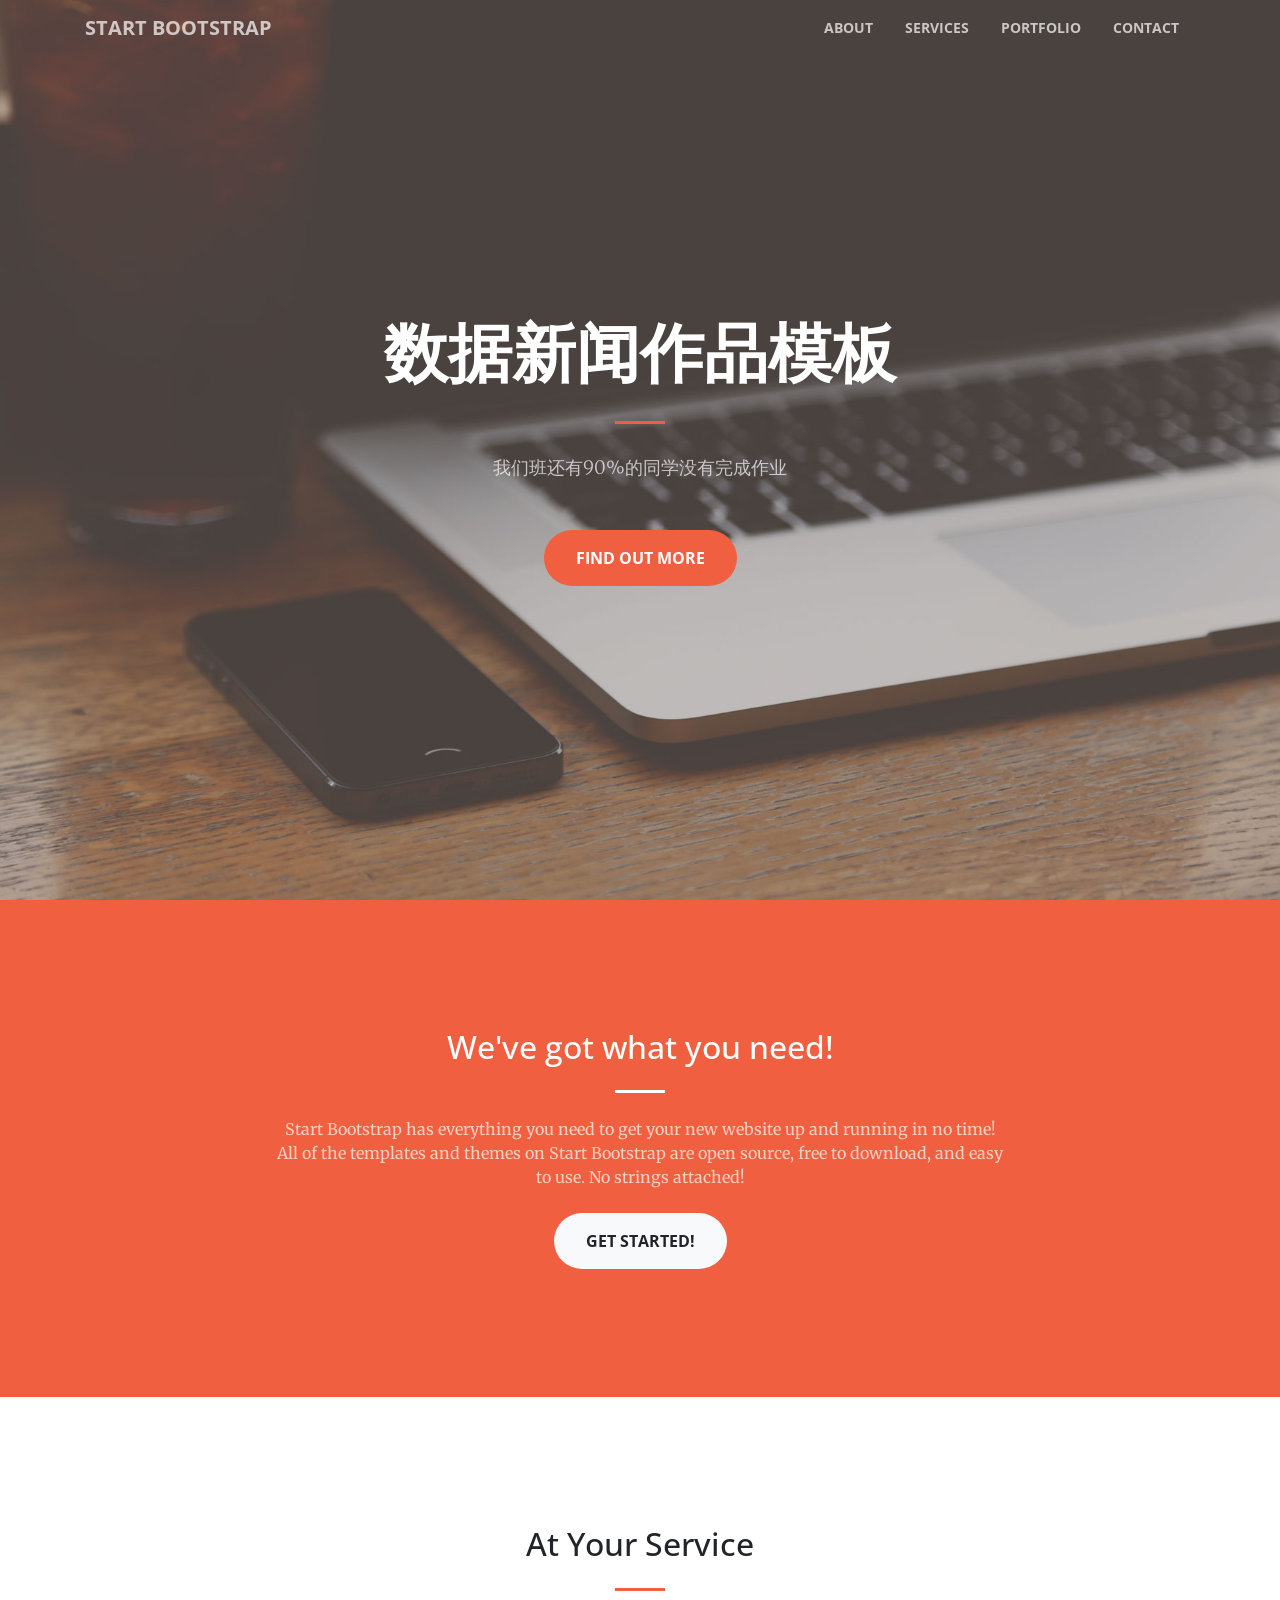
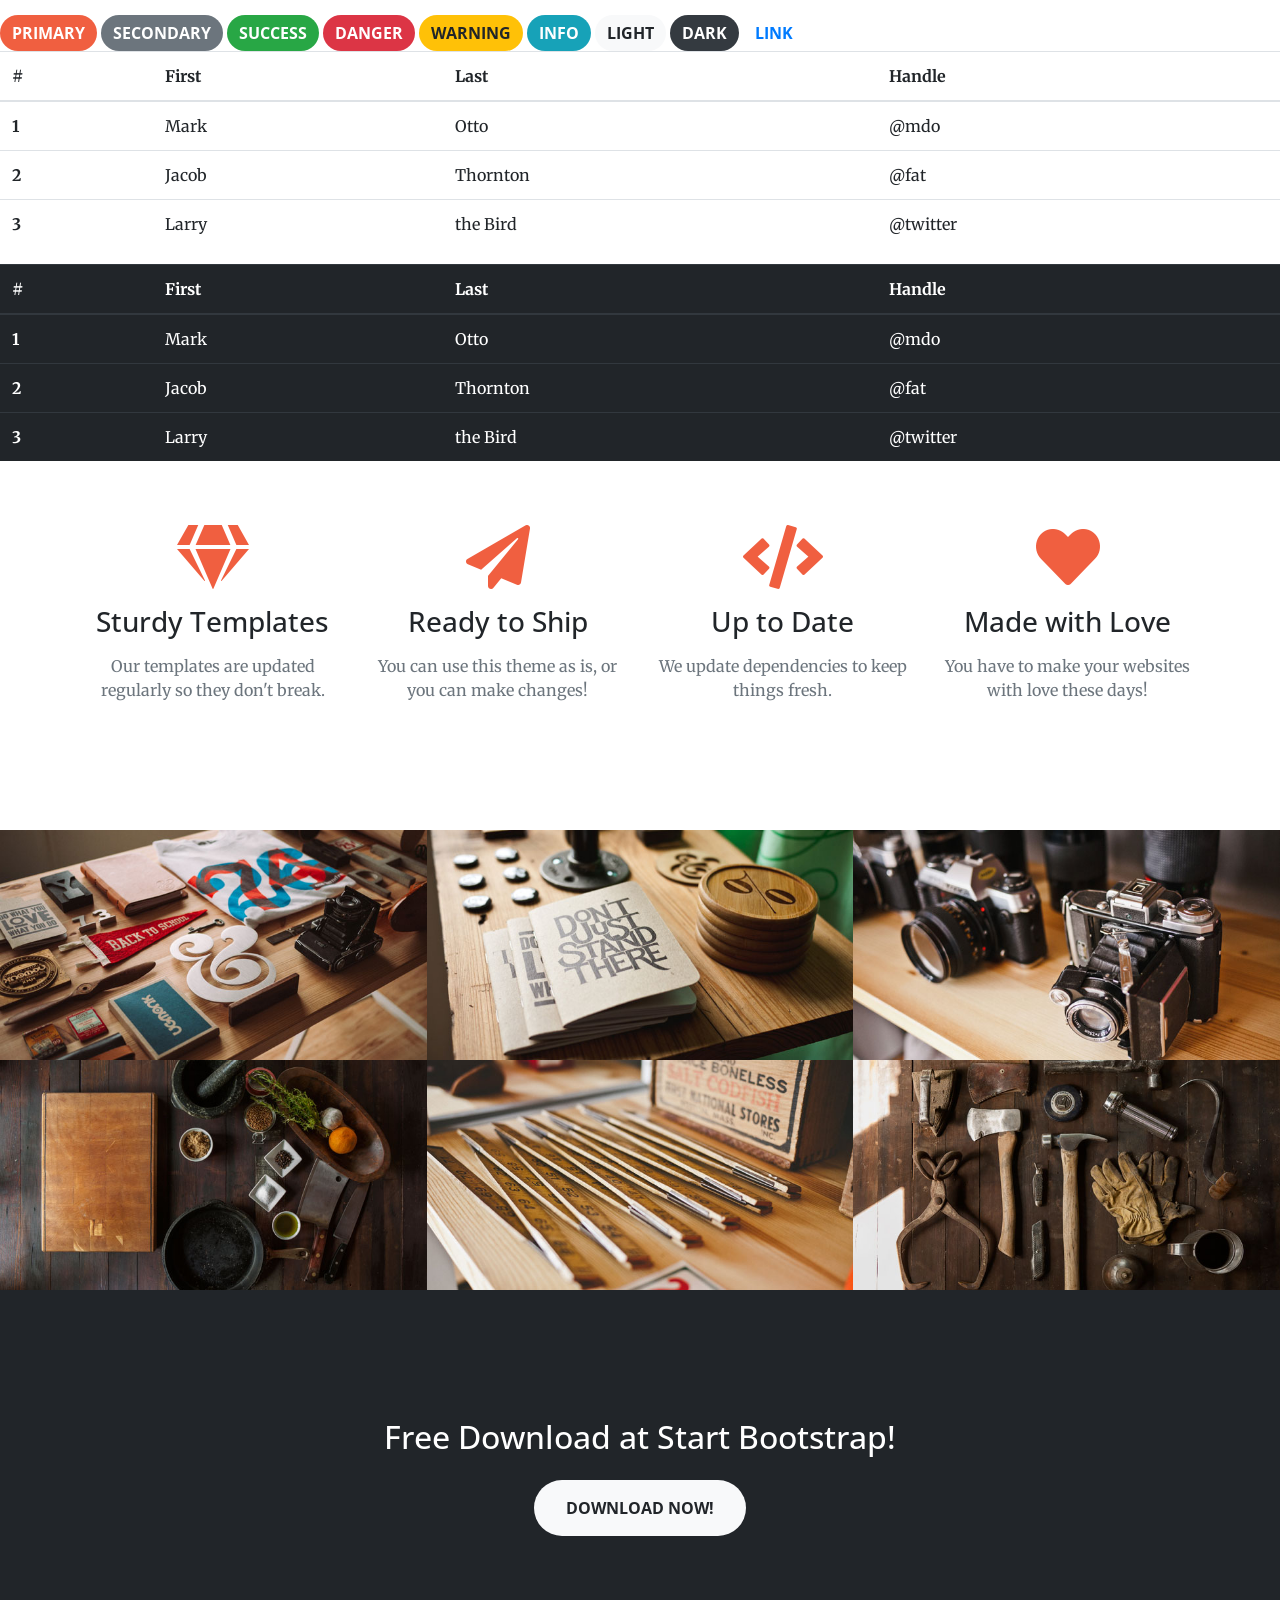
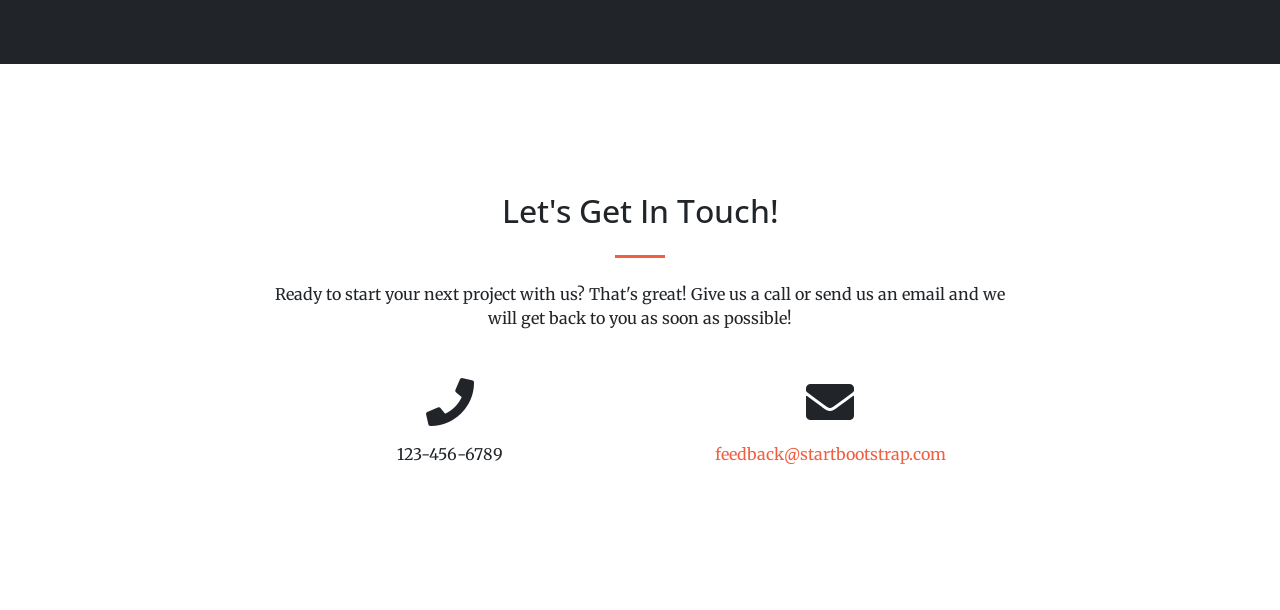
==== index.html @ 5c098da1 "Initial commit" ====
<!DOCTYPE html>
<html lang="cn">

<head>

    <meta charset="utf-8">
    <meta name="viewport" content="width=device-width, initial-scale=1, shrink-to-fit=no">
    <meta name="description" content="">
    <meta name="author" content="">

    <title>Creative - Start Bootstrap Theme</title>

    <!-- Bootstrap core CSS -->
    <link href="vendor/bootstrap/css/bootstrap.min.css" rel="stylesheet">

    <!-- Custom fonts for this template -->
    <link href="vendor/fontawesome-free/css/all.min.css" rel="stylesheet" type="text/css">
    <link href='https://fonts.googleapis.com/css?family=Open+Sans:300italic,400italic,600italic,700italic,800italic,400,300,600,700,800' rel='stylesheet' type='text/css'>
    <link href='https://fonts.googleapis.com/css?family=Merriweather:400,300,300italic,400italic,700,700italic,900,900italic' rel='stylesheet' type='text/css'>

    <!-- Plugin CSS -->
    <link href="vendor/magnific-popup/magnific-popup.css" rel="stylesheet">

    <!-- Custom styles for this template -->
    <link href="css/creative.min.css" rel="stylesheet">

</head>

<body id="page-top">

    <!-- Navigation -->
    <nav class="navbar navbar-expand-lg navbar-light fixed-top" id="mainNav">
        <div class="container">
            <a class="navbar-brand js-scroll-trigger" href="#page-top">Start Bootstrap</a>
            <button class="navbar-toggler navbar-toggler-right" type="button" data-toggle="collapse" data-target="#navbarResponsive" aria-controls="navbarResponsive" aria-expanded="false" aria-label="Toggle navigation">
          <span class="navbar-toggler-icon"></span>
        </button>
            <div class="collapse navbar-collapse" id="navbarResponsive">
                <ul class="navbar-nav ml-auto">
                    <li class="nav-item">
                        <a class="nav-link js-scroll-trigger" href="#about">About</a>
                    </li>
                    <li class="nav-item">
                        <a class="nav-link js-scroll-trigger" href="#services">Services</a>
                    </li>
                    <li class="nav-item">
                        <a class="nav-link js-scroll-trigger" href="#portfolio">Portfolio</a>
                    </li>
                    <li class="nav-item">
                        <a class="nav-link js-scroll-trigger" href="#contact">Contact</a>
                    </li>
                </ul>
            </div>
        </div>
    </nav>

    <header class="masthead text-center text-white d-flex">
        <div class="container my-auto">
            <div class="row">
                <div class="col-lg-10 mx-auto">
                    <h1 class="text-uppercase">
                        <strong>数据新闻作品模板</strong>
                    </h1>
                    <hr>
                </div>
                <div class="col-lg-8 mx-auto">
                    <p class="text-faded mb-5">我们班还有90%的同学没有完成作业</p>
                    <a class="btn btn-primary btn-xl js-scroll-trigger" href="#about">Find Out More</a>
                </div>
            </div>
        </div>
    </header>

    <section class="bg-primary" id="about">
        <div class="container">
            <div class="row">
                <div class="col-lg-8 mx-auto text-center">
                    <h2 class="section-heading text-white">We've got what you need!</h2>
                    <hr class="light my-4">
                    <p class="text-faded mb-4">Start Bootstrap has everything you need to get your new website up and running in no time! All of the templates and themes on Start Bootstrap are open source, free to download, and easy to use. No strings attached!</p>
                    <a class="btn btn-light btn-xl js-scroll-trigger" href="#services">Get Started!</a>
                </div>
            </div>
        </div>
    </section>

    <section id="services">
        <div class="container">
            <div class="row">
                <div class="col-lg-12 text-center">
                    <h2 class="section-heading">At Your Service</h2>
                    <hr class="my-4">
                </div>
            </div>
        </div>

        <button type="button" class="btn btn-primary">Primary</button>
        <button type="button" class="btn btn-secondary">Secondary</button>
        <button type="button" class="btn btn-success">Success</button>
        <button type="button" class="btn btn-danger">Danger</button>
        <button type="button" class="btn btn-warning">Warning</button>
        <button type="button" class="btn btn-info">Info</button>
        <button type="button" class="btn btn-light">Light</button>
        <button type="button" class="btn btn-dark">Dark</button>

        <button type="button" class="btn btn-link">Link</button>

        <table class="table">
            <thead>
                <tr>
                    <th scope="col">#</th>
                    <th scope="col">First</th>
                    <th scope="col">Last</th>
                    <th scope="col">Handle</th>
                </tr>
            </thead>
            <tbody>
                <tr>
                    <th scope="row">1</th>
                    <td>Mark</td>
                    <td>Otto</td>
                    <td>@mdo</td>
                </tr>
                <tr>
                    <th scope="row">2</th>
                    <td>Jacob</td>
                    <td>Thornton</td>
                    <td>@fat</td>
                </tr>
                <tr>
                    <th scope="row">3</th>
                    <td>Larry</td>
                    <td>the Bird</td>
                    <td>@twitter</td>
                </tr>
            </tbody>
        </table>
        <table class="table table-dark">
            <thead>
                <tr>
                    <th scope="col">#</th>
                    <th scope="col">First</th>
                    <th scope="col">Last</th>
                    <th scope="col">Handle</th>
                </tr>
            </thead>
            <tbody>
                <tr>
                    <th scope="row">1</th>
                    <td>Mark</td>
                    <td>Otto</td>
                    <td>@mdo</td>
                </tr>
                <tr>
                    <th scope="row">2</th>
                    <td>Jacob</td>
                    <td>Thornton</td>
                    <td>@fat</td>
                </tr>
                <tr>
                    <th scope="row">3</th>
                    <td>Larry</td>
                    <td>the Bird</td>
                    <td>@twitter</td>
                </tr>
            </tbody>
        </table>

        <div class="container">
            <div class="row">
                <div class="col-lg-3 col-md-6 text-center">
                    <div class="service-box mt-5 mx-auto">
                        <i class="fas fa-4x fa-gem text-primary mb-3 sr-icon-1"></i>
                        <h3 class="mb-3">Sturdy Templates</h3>
                        <p class="text-muted mb-0">Our templates are updated regularly so they don't break.</p>
                    </div>
                </div>
                <div class="col-lg-3 col-md-6 text-center">
                    <div class="service-box mt-5 mx-auto">
                        <i class="fas fa-4x fa-paper-plane text-primary mb-3 sr-icon-2"></i>
                        <h3 class="mb-3">Ready to Ship</h3>
                        <p class="text-muted mb-0">You can use this theme as is, or you can make changes!</p>
                    </div>
                </div>
                <div class="col-lg-3 col-md-6 text-center">
                    <div class="service-box mt-5 mx-auto">
                        <i class="fas fa-4x fa-code text-primary mb-3 sr-icon-3"></i>
                        <h3 class="mb-3">Up to Date</h3>
                        <p class="text-muted mb-0">We update dependencies to keep things fresh.</p>
                    </div>
                </div>
                <div class="col-lg-3 col-md-6 text-center">
                    <div class="service-box mt-5 mx-auto">
                        <i class="fas fa-4x fa-heart text-primary mb-3 sr-icon-4"></i>
                        <h3 class="mb-3">Made with Love</h3>
                        <p class="text-muted mb-0">You have to make your websites with love these days!</p>
                    </div>
                </div>
            </div>
        </div>
    </section>

    <section class="p-0" id="portfolio">
        <div class="container-fluid p-0">
            <div class="row no-gutters popup-gallery">
                <div class="col-lg-4 col-sm-6">
                    <a class="portfolio-box" href="img/portfolio/fullsize/1.jpg">
                        <img class="img-fluid" src="img/portfolio/thumbnails/1.jpg" alt="">
                        <div class="portfolio-box-caption">
                            <div class="portfolio-box-caption-content">
                                <div class="project-category text-faded">
                                    Category
                                </div>
                                <div class="project-name">
                                    Project Name
                                </div>
                            </div>
                        </div>
                    </a>
                </div>
                <div class="col-lg-4 col-sm-6">
                    <a class="portfolio-box" href="img/portfolio/fullsize/2.jpg">
                        <img class="img-fluid" src="img/portfolio/thumbnails/2.jpg" alt="">
                        <div class="portfolio-box-caption">
                            <div class="portfolio-box-caption-content">
                                <div class="project-category text-faded">
                                    Category
                                </div>
                                <div class="project-name">
                                    Project Name
                                </div>
                            </div>
                        </div>
                    </a>
                </div>
                <div class="col-lg-4 col-sm-6">
                    <a class="portfolio-box" href="img/portfolio/fullsize/3.jpg">
                        <img class="img-fluid" src="img/portfolio/thumbnails/3.jpg" alt="">
                        <div class="portfolio-box-caption">
                            <div class="portfolio-box-caption-content">
                                <div class="project-category text-faded">
                                    Category
                                </div>
                                <div class="project-name">
                                    Project Name
                                </div>
                            </div>
                        </div>
                    </a>
                </div>
                <div class="col-lg-4 col-sm-6">
                    <a class="portfolio-box" href="img/portfolio/fullsize/4.jpg">
                        <img class="img-fluid" src="img/portfolio/thumbnails/4.jpg" alt="">
                        <div class="portfolio-box-caption">
                            <div class="portfolio-box-caption-content">
                                <div class="project-category text-faded">
                                    Category
                                </div>
                                <div class="project-name">
                                    Project Name
                                </div>
                            </div>
                        </div>
                    </a>
                </div>
                <div class="col-lg-4 col-sm-6">
                    <a class="portfolio-box" href="img/portfolio/fullsize/5.jpg">
                        <img class="img-fluid" src="img/portfolio/thumbnails/5.jpg" alt="">
                        <div class="portfolio-box-caption">
                            <div class="portfolio-box-caption-content">
                                <div class="project-category text-faded">
                                    Category
                                </div>
                                <div class="project-name">
                                    Project Name
                                </div>
                            </div>
                        </div>
                    </a>
                </div>
                <div class="col-lg-4 col-sm-6">
                    <a class="portfolio-box" href="img/portfolio/fullsize/6.jpg">
                        <img class="img-fluid" src="img/portfolio/thumbnails/6.jpg" alt="">
                        <div class="portfolio-box-caption">
                            <div class="portfolio-box-caption-content">
                                <div class="project-category text-faded">
                                    Category
                                </div>
                                <div class="project-name">
                                    Project Name
                                </div>
                            </div>
                        </div>
                    </a>
                </div>
            </div>
        </div>
    </section>

    <section class="bg-dark text-white">
        <div class="container text-center">
            <h2 class="mb-4">Free Download at Start Bootstrap!</h2>
            <a class="btn btn-light btn-xl sr-button" href="http://startbootstrap.com/template-overviews/creative/">Download Now!</a>
        </div>
    </section>

    <section id="contact">
        <div class="container">
            <div class="row">
                <div class="col-lg-8 mx-auto text-center">
                    <h2 class="section-heading">Let's Get In Touch!</h2>
                    <hr class="my-4">
                    <p class="mb-5">Ready to start your next project with us? That's great! Give us a call or send us an email and we will get back to you as soon as possible!</p>
                </div>
            </div>
            <div class="row">
                <div class="col-lg-4 ml-auto text-center">
                    <i class="fas fa-phone fa-3x mb-3 sr-contact-1"></i>
                    <p>123-456-6789</p>
                </div>
                <div class="col-lg-4 mr-auto text-center">
                    <i class="fas fa-envelope fa-3x mb-3 sr-contact-2"></i>
                    <p>
                        <a href="mailto:your-email@your-domain.com">feedback@startbootstrap.com</a>
                    </p>
                </div>
            </div>
        </div>
    </section>

    <!-- Bootstrap core JavaScript -->
    <script src="vendor/jquery/jquery.min.js"></script>
    <script src="vendor/bootstrap/js/bootstrap.bundle.min.js"></script>

    <!-- Plugin JavaScript -->
    <script src="vendor/jquery-easing/jquery.easing.min.js"></script>
    <script src="vendor/scrollreveal/scrollreveal.min.js"></script>
    <script src="vendor/magnific-popup/jquery.magnific-popup.min.js"></script>

    <!-- Custom scripts for this template -->
    <script src="js/creative.min.js"></script>

</body>

</html>
---- vendor/fontawesome-free/css/all.min.css ----
/*!
 * Font Awesome Free 5.3.1 by @fontawesome - https://fontawesome.com
 * License - https://fontawesome.com/license/free (Icons: CC BY 4.0, Fonts: SIL OFL 1.1, Code: MIT License)
 */
.fa,.fab,.fal,.far,.fas{-moz-osx-font-smoothing:grayscale;-webkit-font-smoothing:antialiased;display:inline-block;font-style:normal;font-variant:normal;text-rendering:auto;line-height:1}.fa-lg{font-size:1.33333em;line-height:.75em;vertical-align:-.0667em}.fa-xs{font-size:.75em}.fa-sm{font-size:.875em}.fa-1x{font-size:1em}.fa-2x{font-size:2em}.fa-3x{font-size:3em}.fa-4x{font-size:4em}.fa-5x{font-size:5em}.fa-6x{font-size:6em}.fa-7x{font-size:7em}.fa-8x{font-size:8em}.fa-9x{font-size:9em}.fa-10x{font-size:10em}.fa-fw{text-align:center;width:1.25em}.fa-ul{list-style-type:none;margin-left:2.5em;padding-left:0}.fa-ul>li{position:relative}.fa-li{left:-2em;position:absolute;text-align:center;width:2em;line-height:inherit}.fa-border{border:.08em solid #eee;border-radius:.1em;padding:.2em .25em .15em}.fa-pull-left{float:left}.fa-pull-right{float:right}.fa.fa-pull-left,.fab.fa-pull-left,.fal.fa-pull-left,.far.fa-pull-left,.fas.fa-pull-left{margin-right:.3em}.fa.fa-pull-right,.fab.fa-pull-right,.fal.fa-pull-right,.far.fa-pull-right,.fas.fa-pull-right{margin-left:.3em}.fa-spin{animation:fa-spin 2s infinite linear}.fa-pulse{animation:fa-spin 1s infinite steps(8)}@keyframes fa-spin{0%{transform:rotate(0deg)}to{transform:rotate(1turn)}}.fa-rotate-90{-ms-filter:"progid:DXImageTransform.Microsoft.BasicImage(rotation=1)";transform:rotate(90deg)}.fa-rotate-180{-ms-filter:"progid:DXImageTransform.Microsoft.BasicImage(rotation=2)";transform:rotate(180deg)}.fa-rotate-270{-ms-filter:"progid:DXImageTransform.Microsoft.BasicImage(rotation=3)";transform:rotate(270deg)}.fa-flip-horizontal{-ms-filter:"progid:DXImageTransform.Microsoft.BasicImage(rotation=0, mirror=1)";transform:scaleX(-1)}.fa-flip-vertical{transform:scaleY(-1)}.fa-flip-horizontal.fa-flip-vertical,.fa-flip-vertical{-ms-filter:"progid:DXImageTransform.Microsoft.BasicImage(rotation=2, mirror=1)"}.fa-flip-horizontal.fa-flip-vertical{transform:scale(-1)}:root .fa-flip-horizontal,:root .fa-flip-vertical,:root .fa-rotate-90,:root .fa-rotate-180,:root .fa-rotate-270{-webkit-filter:none;filter:none}.fa-stack{display:inline-block;height:2em;line-height:2em;position:relative;vertical-align:middle;width:2em}.fa-stack-1x,.fa-stack-2x{left:0;position:absolute;text-align:center;width:100%}.fa-stack-1x{line-height:inherit}.fa-stack-2x{font-size:2em}.fa-inverse{color:#fff}.fa-500px:before{content:"\f26e"}.fa-accessible-icon:before{content:"\f368"}.fa-accusoft:before{content:"\f369"}.fa-ad:before{content:"\f641"}.fa-address-book:before{content:"\f2b9"}.fa-address-card:before{content:"\f2bb"}.fa-adjust:before{content:"\f042"}.fa-adn:before{content:"\f170"}.fa-adversal:before{content:"\f36a"}.fa-affiliatetheme:before{content:"\f36b"}.fa-air-freshener:before{content:"\f5d0"}.fa-algolia:before{content:"\f36c"}.fa-align-center:before{content:"\f037"}.fa-align-justify:before{content:"\f039"}.fa-align-left:before{content:"\f036"}.fa-align-right:before{content:"\f038"}.fa-alipay:before{content:"\f642"}.fa-allergies:before{content:"\f461"}.fa-amazon:before{content:"\f270"}.fa-amazon-pay:before{content:"\f42c"}.fa-ambulance:before{content:"\f0f9"}.fa-american-sign-language-interpreting:before{content:"\f2a3"}.fa-amilia:before{content:"\f36d"}.fa-anchor:before{content:"\f13d"}.fa-android:before{content:"\f17b"}.fa-angellist:before{content:"\f209"}.fa-angle-double-down:before{content:"\f103"}.fa-angle-double-left:before{content:"\f100"}.fa-angle-double-right:before{content:"\f101"}.fa-angle-double-up:before{content:"\f102"}.fa-angle-down:before{content:"\f107"}.fa-angle-left:before{content:"\f104"}.fa-angle-right:before{content:"\f105"}.fa-angle-up:before{content:"\f106"}.fa-angry:before{content:"\f556"}.fa-angrycreative:before{content:"\f36e"}.fa-angular:before{content:"\f420"}.fa-ankh:before{content:"\f644"}.fa-app-store:before{content:"\f36f"}.fa-app-store-ios:before{content:"\f370"}.fa-apper:before{content:"\f371"}.fa-apple:before{content:"\f179"}.fa-apple-alt:before{content:"\f5d1"}.fa-apple-pay:before{content:"\f415"}.fa-archive:before{content:"\f187"}.fa-archway:before{content:"\f557"}.fa-arrow-alt-circle-down:before{content:"\f358"}.fa-arrow-alt-circle-left:before{content:"\f359"}.fa-arrow-alt-circle-right:before{content:"\f35a"}.fa-arrow-alt-circle-up:before{content:"\f35b"}.fa-arrow-circle-down:before{content:"\f0ab"}.fa-arrow-circle-left:before{content:"\f0a8"}.fa-arrow-circle-right:before{content:"\f0a9"}.fa-arrow-circle-up:before{content:"\f0aa"}.fa-arrow-down:before{content:"\f063"}.fa-arrow-left:before{content:"\f060"}.fa-arrow-right:before{content:"\f061"}.fa-arrow-up:before{content:"\f062"}.fa-arrows-alt:before{content:"\f0b2"}.fa-arrows-alt-h:before{content:"\f337"}.fa-arrows-alt-v:before{content:"\f338"}.fa-assistive-listening-systems:before{content:"\f2a2"}.fa-asterisk:before{content:"\f069"}.fa-asymmetrik:before{content:"\f372"}.fa-at:before{content:"\f1fa"}.fa-atlas:before{content:"\f558"}.fa-atom:before{content:"\f5d2"}.fa-audible:before{content:"\f373"}.fa-audio-description:before{content:"\f29e"}.fa-autoprefixer:before{content:"\f41c"}.fa-avianex:before{content:"\f374"}.fa-aviato:before{content:"\f421"}.fa-award:before{content:"\f559"}.fa-aws:before{content:"\f375"}.fa-backspace:before{content:"\f55a"}.fa-backward:before{content:"\f04a"}.fa-balance-scale:before{content:"\f24e"}.fa-ban:before{content:"\f05e"}.fa-band-aid:before{content:"\f462"}.fa-bandcamp:before{content:"\f2d5"}.fa-barcode:before{content:"\f02a"}.fa-bars:before{content:"\f0c9"}.fa-baseball-ball:before{content:"\f433"}.fa-basketball-ball:before{content:"\f434"}.fa-bath:before{content:"\f2cd"}.fa-battery-empty:before{content:"\f244"}.fa-battery-full:before{content:"\f240"}.fa-battery-half:before{content:"\f242"}.fa-battery-quarter:before{content:"\f243"}.fa-battery-three-quarters:before{content:"\f241"}.fa-bed:before{content:"\f236"}.fa-beer:before{content:"\f0fc"}.fa-behance:before{content:"\f1b4"}.fa-behance-square:before{content:"\f1b5"}.fa-bell:before{content:"\f0f3"}.fa-bell-slash:before{content:"\f1f6"}.fa-bezier-curve:before{content:"\f55b"}.fa-bible:before{content:"\f647"}.fa-bicycle:before{content:"\f206"}.fa-bimobject:before{content:"\f378"}.fa-binoculars:before{content:"\f1e5"}.fa-birthday-cake:before{content:"\f1fd"}.fa-bitbucket:before{content:"\f171"}.fa-bitcoin:before{content:"\f379"}.fa-bity:before{content:"\f37a"}.fa-black-tie:before{content:"\f27e"}.fa-blackberry:before{content:"\f37b"}.fa-blender:before{content:"\f517"}.fa-blind:before{content:"\f29d"}.fa-blogger:before{content:"\f37c"}.fa-blogger-b:before{content:"\f37d"}.fa-bluetooth:before{content:"\f293"}.fa-bluetooth-b:before{content:"\f294"}.fa-bold:before{content:"\f032"}.fa-bolt:before{content:"\f0e7"}.fa-bomb:before{content:"\f1e2"}.fa-bone:before{content:"\f5d7"}.fa-bong:before{content:"\f55c"}.fa-book:before{content:"\f02d"}.fa-book-open:before{content:"\f518"}.fa-book-reader:before{content:"\f5da"}.fa-bookmark:before{content:"\f02e"}.fa-bowling-ball:before{content:"\f436"}.fa-box:before{content:"\f466"}.fa-box-open:before{content:"\f49e"}.fa-boxes:before{content:"\f468"}.fa-braille:before{content:"\f2a1"}.fa-brain:before{content:"\f5dc"}.fa-briefcase:before{content:"\f0b1"}.fa-briefcase-medical:before{content:"\f469"}.fa-broadcast-tower:before{content:"\f519"}.fa-broom:before{content:"\f51a"}.fa-brush:before{content:"\f55d"}.fa-btc:before{content:"\f15a"}.fa-bug:before{content:"\f188"}.fa-building:before{content:"\f1ad"}.fa-bullhorn:before{content:"\f0a1"}.fa-bullseye:before{content:"\f140"}.fa-burn:before{content:"\f46a"}.fa-buromobelexperte:before{content:"\f37f"}.fa-bus:before{content:"\f207"}.fa-bus-alt:before{content:"\f55e"}.fa-business-time:before{content:"\f64a"}.fa-buysellads:before{content:"\f20d"}.fa-calculator:before{content:"\f1ec"}.fa-calendar:before{content:"\f133"}.fa-calendar-alt:before{content:"\f073"}.fa-calendar-check:before{content:"\f274"}.fa-calendar-minus:before{content:"\f272"}.fa-calendar-plus:before{content:"\f271"}.fa-calendar-times:before{content:"\f273"}.fa-camera:before{content:"\f030"}.fa-camera-retro:before{content:"\f083"}.fa-cannabis:before{content:"\f55f"}.fa-capsules:before{content:"\f46b"}.fa-car:before{content:"\f1b9"}.fa-car-alt:before{content:"\f5de"}.fa-car-battery:before{content:"\f5df"}.fa-car-crash:before{content:"\f5e1"}.fa-car-side:before{content:"\f5e4"}.fa-caret-down:before{content:"\f0d7"}.fa-caret-left:before{content:"\f0d9"}.fa-caret-right:before{content:"\f0da"}.fa-caret-square-down:before{content:"\f150"}.fa-caret-square-left:before{content:"\f191"}.fa-caret-square-right:before{content:"\f152"}.fa-caret-square-up:before{content:"\f151"}.fa-caret-up:before{content:"\f0d8"}.fa-cart-arrow-down:before{content:"\f218"}.fa-cart-plus:before{content:"\f217"}.fa-cc-amazon-pay:before{content:"\f42d"}.fa-cc-amex:before{content:"\f1f3"}.fa-cc-apple-pay:before{content:"\f416"}.fa-cc-diners-club:before{content:"\f24c"}.fa-cc-discover:before{content:"\f1f2"}.fa-cc-jcb:before{content:"\f24b"}.fa-cc-mastercard:before{content:"\f1f1"}.fa-cc-paypal:before{content:"\f1f4"}.fa-cc-stripe:before{content:"\f1f5"}.fa-cc-visa:before{content:"\f1f0"}.fa-centercode:before{content:"\f380"}.fa-certificate:before{content:"\f0a3"}.fa-chalkboard:before{content:"\f51b"}.fa-chalkboard-teacher:before{content:"\f51c"}.fa-charging-station:before{content:"\f5e7"}.fa-chart-area:before{content:"\f1fe"}.fa-chart-bar:before{content:"\f080"}.fa-chart-line:before{content:"\f201"}.fa-chart-pie:before{content:"\f200"}.fa-check:before{content:"\f00c"}.fa-check-circle:before{content:"\f058"}.fa-check-double:before{content:"\f560"}.fa-check-square:before{content:"\f14a"}.fa-chess:before{content:"\f439"}.fa-chess-bishop:before{content:"\f43a"}.fa-chess-board:before{content:"\f43c"}.fa-chess-king:before{content:"\f43f"}.fa-chess-knight:before{content:"\f441"}.fa-chess-pawn:before{content:"\f443"}.fa-chess-queen:before{content:"\f445"}.fa-chess-rook:before{content:"\f447"}.fa-chevron-circle-down:before{content:"\f13a"}.fa-chevron-circle-left:before{content:"\f137"}.fa-chevron-circle-right:before{content:"\f138"}.fa-chevron-circle-up:before{content:"\f139"}.fa-chevron-down:before{content:"\f078"}.fa-chevron-left:before{content:"\f053"}.fa-chevron-right:before{content:"\f054"}.fa-chevron-up:before{content:"\f077"}.fa-child:before{content:"\f1ae"}.fa-chrome:before{content:"\f268"}.fa-church:before{content:"\f51d"}.fa-circle:before{content:"\f111"}.fa-circle-notch:before{content:"\f1ce"}.fa-city:before{content:"\f64f"}.fa-clipboard:before{content:"\f328"}.fa-clipboard-check:before{content:"\f46c"}.fa-clipboard-list:before{content:"\f46d"}.fa-clock:before{content:"\f017"}.fa-clone:before{content:"\f24d"}.fa-closed-captioning:before{content:"\f20a"}.fa-cloud:before{content:"\f0c2"}.fa-cloud-download-alt:before{content:"\f381"}.fa-cloud-upload-alt:before{content:"\f382"}.fa-cloudscale:before{content:"\f383"}.fa-cloudsmith:before{content:"\f384"}.fa-cloudversify:before{content:"\f385"}.fa-cocktail:before{content:"\f561"}.fa-code:before{content:"\f121"}.fa-code-branch:before{content:"\f126"}.fa-codepen:before{content:"\f1cb"}.fa-codiepie:before{content:"\f284"}.fa-coffee:before{content:"\f0f4"}.fa-cog:before{content:"\f013"}.fa-cogs:before{content:"\f085"}.fa-coins:before{content:"\f51e"}.fa-columns:before{content:"\f0db"}.fa-comment:before{content:"\f075"}.fa-comment-alt:before{content:"\f27a"}.fa-comment-dollar:before{content:"\f651"}.fa-comment-dots:before{content:"\f4ad"}.fa-comment-slash:before{content:"\f4b3"}.fa-comments:before{content:"\f086"}.fa-comments-dollar:before{content:"\f653"}.fa-compact-disc:before{content:"\f51f"}.fa-compass:before{content:"\f14e"}.fa-compress:before{content:"\f066"}.fa-concierge-bell:before{content:"\f562"}.fa-connectdevelop:before{content:"\f20e"}.fa-contao:before{content:"\f26d"}.fa-cookie:before{content:"\f563"}.fa-cookie-bite:before{content:"\f564"}.fa-copy:before{content:"\f0c5"}.fa-copyright:before{content:"\f1f9"}.fa-couch:before{content:"\f4b8"}.fa-cpanel:before{content:"\f388"}.fa-creative-commons:before{content:"\f25e"}.fa-creative-commons-by:before{content:"\f4e7"}.fa-creative-commons-nc:before{content:"\f4e8"}.fa-creative-commons-nc-eu:before{content:"\f4e9"}.fa-creative-commons-nc-jp:before{content:"\f4ea"}.fa-creative-commons-nd:before{content:"\f4eb"}.fa-creative-commons-pd:before{content:"\f4ec"}.fa-creative-commons-pd-alt:before{content:"\f4ed"}.fa-creative-commons-remix:before{content:"\f4ee"}.fa-creative-commons-sa:before{content:"\f4ef"}.fa-creative-commons-sampling:before{content:"\f4f0"}.fa-creative-commons-sampling-plus:before{content:"\f4f1"}.fa-creative-commons-share:before{content:"\f4f2"}.fa-credit-card:before{content:"\f09d"}.fa-crop:before{content:"\f125"}.fa-crop-alt:before{content:"\f565"}.fa-cross:before{content:"\f654"}.fa-crosshairs:before{content:"\f05b"}.fa-crow:before{content:"\f520"}.fa-crown:before{content:"\f521"}.fa-css3:before{content:"\f13c"}.fa-css3-alt:before{content:"\f38b"}.fa-cube:before{content:"\f1b2"}.fa-cubes:before{content:"\f1b3"}.fa-cut:before{content:"\f0c4"}.fa-cuttlefish:before{content:"\f38c"}.fa-d-and-d:before{content:"\f38d"}.fa-dashcube:before{content:"\f210"}.fa-database:before{content:"\f1c0"}.fa-deaf:before{content:"\f2a4"}.fa-delicious:before{content:"\f1a5"}.fa-deploydog:before{content:"\f38e"}.fa-deskpro:before{content:"\f38f"}.fa-desktop:before{content:"\f108"}.fa-deviantart:before{content:"\f1bd"}.fa-dharmachakra:before{content:"\f655"}.fa-diagnoses:before{content:"\f470"}.fa-dice:before{content:"\f522"}.fa-dice-five:before{content:"\f523"}.fa-dice-four:before{content:"\f524"}.fa-dice-one:before{content:"\f525"}.fa-dice-six:before{content:"\f526"}.fa-dice-three:before{content:"\f527"}.fa-dice-two:before{content:"\f528"}.fa-digg:before{content:"\f1a6"}.fa-digital-ocean:before{content:"\f391"}.fa-digital-tachograph:before{content:"\f566"}.fa-directions:before{content:"\f5eb"}.fa-discord:before{content:"\f392"}.fa-discourse:before{content:"\f393"}.fa-divide:before{content:"\f529"}.fa-dizzy:before{content:"\f567"}.fa-dna:before{content:"\f471"}.fa-dochub:before{content:"\f394"}.fa-docker:before{content:"\f395"}.fa-dollar-sign:before{content:"\f155"}.fa-dolly:before{content:"\f472"}.fa-dolly-flatbed:before{content:"\f474"}.fa-donate:before{content:"\f4b9"}.fa-door-closed:before{content:"\f52a"}.fa-door-open:before{content:"\f52b"}.fa-dot-circle:before{content:"\f192"}.fa-dove:before{content:"\f4ba"}.fa-download:before{content:"\f019"}.fa-draft2digital:before{content:"\f396"}.fa-drafting-compass:before{content:"\f568"}.fa-draw-polygon:before{content:"\f5ee"}.fa-dribbble:before{content:"\f17d"}.fa-dribbble-square:before{content:"\f397"}.fa-dropbox:before{content:"\f16b"}.fa-drum:before{content:"\f569"}.fa-drum-steelpan:before{content:"\f56a"}.fa-drupal:before{content:"\f1a9"}.fa-dumbbell:before{content:"\f44b"}.fa-dyalog:before{content:"\f399"}.fa-earlybirds:before{content:"\f39a"}.fa-ebay:before{content:"\f4f4"}.fa-edge:before{content:"\f282"}.fa-edit:before{content:"\f044"}.fa-eject:before{content:"\f052"}.fa-elementor:before{content:"\f430"}.fa-ellipsis-h:before{content:"\f141"}.fa-ellipsis-v:before{content:"\f142"}.fa-ello:before{content:"\f5f1"}.fa-ember:before{content:"\f423"}.fa-empire:before{content:"\f1d1"}.fa-envelope:before{content:"\f0e0"}.fa-envelope-open:before{content:"\f2b6"}.fa-envelope-open-text:before{content:"\f658"}.fa-envelope-square:before{content:"\f199"}.fa-envira:before{content:"\f299"}.fa-equals:before{content:"\f52c"}.fa-eraser:before{content:"\f12d"}.fa-erlang:before{content:"\f39d"}.fa-ethereum:before{content:"\f42e"}.fa-etsy:before{content:"\f2d7"}.fa-euro-sign:before{content:"\f153"}.fa-exchange-alt:before{content:"\f362"}.fa-exclamation:before{content:"\f12a"}.fa-exclamation-circle:before{content:"\f06a"}.fa-exclamation-triangle:before{content:"\f071"}.fa-expand:before{content:"\f065"}.fa-expand-arrows-alt:before{content:"\f31e"}.fa-expeditedssl:before{content:"\f23e"}.fa-external-link-alt:before{content:"\f35d"}.fa-external-link-square-alt:before{content:"\f360"}.fa-eye:before{content:"\f06e"}.fa-eye-dropper:before{content:"\f1fb"}.fa-eye-slash:before{content:"\f070"}.fa-facebook:before{content:"\f09a"}.fa-facebook-f:before{content:"\f39e"}.fa-facebook-messenger:before{content:"\f39f"}.fa-facebook-square:before{content:"\f082"}.fa-fast-backward:before{content:"\f049"}.fa-fast-forward:before{content:"\f050"}.fa-fax:before{content:"\f1ac"}.fa-feather:before{content:"\f52d"}.fa-feather-alt:before{content:"\f56b"}.fa-female:before{content:"\f182"}.fa-fighter-jet:before{content:"\f0fb"}.fa-file:before{content:"\f15b"}.fa-file-alt:before{content:"\f15c"}.fa-file-archive:before{content:"\f1c6"}.fa-file-audio:before{content:"\f1c7"}.fa-file-code:before{content:"\f1c9"}.fa-file-contract:before{content:"\f56c"}.fa-file-download:before{content:"\f56d"}.fa-file-excel:before{content:"\f1c3"}.fa-file-export:before{content:"\f56e"}.fa-file-image:before{content:"\f1c5"}.fa-file-import:before{content:"\f56f"}.fa-file-invoice:before{content:"\f570"}.fa-file-invoice-dollar:before{content:"\f571"}.fa-file-medical:before{content:"\f477"}.fa-file-medical-alt:before{content:"\f478"}.fa-file-pdf:before{content:"\f1c1"}.fa-file-powerpoint:before{content:"\f1c4"}.fa-file-prescription:before{content:"\f572"}.fa-file-signature:before{content:"\f573"}.fa-file-upload:before{content:"\f574"}.fa-file-video:before{content:"\f1c8"}.fa-file-word:before{content:"\f1c2"}.fa-fill:before{content:"\f575"}.fa-fill-drip:before{content:"\f576"}.fa-film:before{content:"\f008"}.fa-filter:before{content:"\f0b0"}.fa-fingerprint:before{content:"\f577"}.fa-fire:before{content:"\f06d"}.fa-fire-extinguisher:before{content:"\f134"}.fa-firefox:before{content:"\f269"}.fa-first-aid:before{content:"\f479"}.fa-first-order:before{content:"\f2b0"}.fa-first-order-alt:before{content:"\f50a"}.fa-firstdraft:before{content:"\f3a1"}.fa-fish:before{content:"\f578"}.fa-flag:before{content:"\f024"}.fa-flag-checkered:before{content:"\f11e"}.fa-flask:before{content:"\f0c3"}.fa-flickr:before{content:"\f16e"}.fa-flipboard:before{content:"\f44d"}.fa-flushed:before{content:"\f579"}.fa-fly:before{content:"\f417"}.fa-folder:before{content:"\f07b"}.fa-folder-minus:before{content:"\f65d"}.fa-folder-open:before{content:"\f07c"}.fa-folder-plus:before{content:"\f65e"}.fa-font:before{content:"\f031"}.fa-font-awesome:before{content:"\f2b4"}.fa-font-awesome-alt:before{content:"\f35c"}.fa-font-awesome-flag:before{content:"\f425"}.fa-font-awesome-logo-full:before{content:"\f4e6"}.fa-fonticons:before{content:"\f280"}.fa-fonticons-fi:before{content:"\f3a2"}.fa-football-ball:before{content:"\f44e"}.fa-fort-awesome:before{content:"\f286"}.fa-fort-awesome-alt:before{content:"\f3a3"}.fa-forumbee:before{content:"\f211"}.fa-forward:before{content:"\f04e"}.fa-foursquare:before{content:"\f180"}.fa-free-code-camp:before{content:"\f2c5"}.fa-freebsd:before{content:"\f3a4"}.fa-frog:before{content:"\f52e"}.fa-frown:before{content:"\f119"}.fa-frown-open:before{content:"\f57a"}.fa-fulcrum:before{content:"\f50b"}.fa-funnel-dollar:before{content:"\f662"}.fa-futbol:before{content:"\f1e3"}.fa-galactic-republic:before{content:"\f50c"}.fa-galactic-senate:before{content:"\f50d"}.fa-gamepad:before{content:"\f11b"}.fa-gas-pump:before{content:"\f52f"}.fa-gavel:before{content:"\f0e3"}.fa-gem:before{content:"\f3a5"}.fa-genderless:before{content:"\f22d"}.fa-get-pocket:before{content:"\f265"}.fa-gg:before{content:"\f260"}.fa-gg-circle:before{content:"\f261"}.fa-gift:before{content:"\f06b"}.fa-git:before{content:"\f1d3"}.fa-git-square:before{content:"\f1d2"}.fa-github:before{content:"\f09b"}.fa-github-alt:before{content:"\f113"}.fa-github-square:before{content:"\f092"}.fa-gitkraken:before{content:"\f3a6"}.fa-gitlab:before{content:"\f296"}.fa-gitter:before{content:"\f426"}.fa-glass-martini:before{content:"\f000"}.fa-glass-martini-alt:before{content:"\f57b"}.fa-glasses:before{content:"\f530"}.fa-glide:before{content:"\f2a5"}.fa-glide-g:before{content:"\f2a6"}.fa-globe:before{content:"\f0ac"}.fa-globe-africa:before{content:"\f57c"}.fa-globe-americas:before{content:"\f57d"}.fa-globe-asia:before{content:"\f57e"}.fa-gofore:before{content:"\f3a7"}.fa-golf-ball:before{content:"\f450"}.fa-goodreads:before{content:"\f3a8"}.fa-goodreads-g:before{content:"\f3a9"}.fa-google:before{content:"\f1a0"}.fa-google-drive:before{content:"\f3aa"}.fa-google-play:before{content:"\f3ab"}.fa-google-plus:before{content:"\f2b3"}.fa-google-plus-g:before{content:"\f0d5"}.fa-google-plus-square:before{content:"\f0d4"}.fa-google-wallet:before{content:"\f1ee"}.fa-gopuram:before{content:"\f664"}.fa-graduation-cap:before{content:"\f19d"}.fa-gratipay:before{content:"\f184"}.fa-grav:before{content:"\f2d6"}.fa-greater-than:before{content:"\f531"}.fa-greater-than-equal:before{content:"\f532"}.fa-grimace:before{content:"\f57f"}.fa-grin:before{content:"\f580"}.fa-grin-alt:before{content:"\f581"}.fa-grin-beam:before{content:"\f582"}.fa-grin-beam-sweat:before{content:"\f583"}.fa-grin-hearts:before{content:"\f584"}.fa-grin-squint:before{content:"\f585"}.fa-grin-squint-tears:before{content:"\f586"}.fa-grin-stars:before{content:"\f587"}.fa-grin-tears:before{content:"\f588"}.fa-grin-tongue:before{content:"\f589"}.fa-grin-tongue-squint:before{content:"\f58a"}.fa-grin-tongue-wink:before{content:"\f58b"}.fa-grin-wink:before{content:"\f58c"}.fa-grip-horizontal:before{content:"\f58d"}.fa-grip-vertical:before{content:"\f58e"}.fa-gripfire:before{content:"\f3ac"}.fa-grunt:before{content:"\f3ad"}.fa-gulp:before{content:"\f3ae"}.fa-h-square:before{content:"\f0fd"}.fa-hacker-news:before{content:"\f1d4"}.fa-hacker-news-square:before{content:"\f3af"}.fa-hackerrank:before{content:"\f5f7"}.fa-hamsa:before{content:"\f665"}.fa-hand-holding:before{content:"\f4bd"}.fa-hand-holding-heart:before{content:"\f4be"}.fa-hand-holding-usd:before{content:"\f4c0"}.fa-hand-lizard:before{content:"\f258"}.fa-hand-paper:before{content:"\f256"}.fa-hand-peace:before{content:"\f25b"}.fa-hand-point-down:before{content:"\f0a7"}.fa-hand-point-left:before{content:"\f0a5"}.fa-hand-point-right:before{content:"\f0a4"}.fa-hand-point-up:before{content:"\f0a6"}.fa-hand-pointer:before{content:"\f25a"}.fa-hand-rock:before{content:"\f255"}.fa-hand-scissors:before{content:"\f257"}.fa-hand-spock:before{content:"\f259"}.fa-hands:before{content:"\f4c2"}.fa-hands-helping:before{content:"\f4c4"}.fa-handshake:before{content:"\f2b5"}.fa-hashtag:before{content:"\f292"}.fa-haykal:before{content:"\f666"}.fa-hdd:before{content:"\f0a0"}.fa-heading:before{content:"\f1dc"}.fa-headphones:before{content:"\f025"}.fa-headphones-alt:before{content:"\f58f"}.fa-headset:before{content:"\f590"}.fa-heart:before{content:"\f004"}.fa-heartbeat:before{content:"\f21e"}.fa-helicopter:before{content:"\f533"}.fa-highlighter:before{content:"\f591"}.fa-hips:before{content:"\f452"}.fa-hire-a-helper:before{content:"\f3b0"}.fa-history:before{content:"\f1da"}.fa-hockey-puck:before{content:"\f453"}.fa-home:before{content:"\f015"}.fa-hooli:before{content:"\f427"}.fa-hornbill:before{content:"\f592"}.fa-hospital:before{content:"\f0f8"}.fa-hospital-alt:before{content:"\f47d"}.fa-hospital-symbol:before{content:"\f47e"}.fa-hot-tub:before{content:"\f593"}.fa-hotel:before{content:"\f594"}.fa-hotjar:before{content:"\f3b1"}.fa-hourglass:before{content:"\f254"}.fa-hourglass-end:before{content:"\f253"}.fa-hourglass-half:before{content:"\f252"}.fa-hourglass-start:before{content:"\f251"}.fa-houzz:before{content:"\f27c"}.fa-html5:before{content:"\f13b"}.fa-hubspot:before{content:"\f3b2"}.fa-i-cursor:before{content:"\f246"}.fa-id-badge:before{content:"\f2c1"}.fa-id-card:before{content:"\f2c2"}.fa-id-card-alt:before{content:"\f47f"}.fa-image:before{content:"\f03e"}.fa-images:before{content:"\f302"}.fa-imdb:before{content:"\f2d8"}.fa-inbox:before{content:"\f01c"}.fa-indent:before{content:"\f03c"}.fa-industry:before{content:"\f275"}.fa-infinity:before{content:"\f534"}.fa-info:before{content:"\f129"}.fa-info-circle:before{content:"\f05a"}.fa-instagram:before{content:"\f16d"}.fa-internet-explorer:before{content:"\f26b"}.fa-ioxhost:before{content:"\f208"}.fa-italic:before{content:"\f033"}.fa-itunes:before{content:"\f3b4"}.fa-itunes-note:before{content:"\f3b5"}.fa-java:before{content:"\f4e4"}.fa-jedi:before{content:"\f669"}.fa-jedi-order:before{content:"\f50e"}.fa-jenkins:before{content:"\f3b6"}.fa-joget:before{content:"\f3b7"}.fa-joint:before{content:"\f595"}.fa-joomla:before{content:"\f1aa"}.fa-journal-whills:before{content:"\f66a"}.fa-js:before{content:"\f3b8"}.fa-js-square:before{content:"\f3b9"}.fa-jsfiddle:before{content:"\f1cc"}.fa-kaaba:before{content:"\f66b"}.fa-kaggle:before{content:"\f5fa"}.fa-key:before{content:"\f084"}.fa-keybase:before{content:"\f4f5"}.fa-keyboard:before{content:"\f11c"}.fa-keycdn:before{content:"\f3ba"}.fa-khanda:before{content:"\f66d"}.fa-kickstarter:before{content:"\f3bb"}.fa-kickstarter-k:before{content:"\f3bc"}.fa-kiss:before{content:"\f596"}.fa-kiss-beam:before{content:"\f597"}.fa-kiss-wink-heart:before{content:"\f598"}.fa-kiwi-bird:before{content:"\f535"}.fa-korvue:before{content:"\f42f"}.fa-landmark:before{content:"\f66f"}.fa-language:before{content:"\f1ab"}.fa-laptop:before{content:"\f109"}.fa-laptop-code:before{content:"\f5fc"}.fa-laravel:before{content:"\f3bd"}.fa-lastfm:before{content:"\f202"}.fa-lastfm-square:before{content:"\f203"}.fa-laugh:before{content:"\f599"}.fa-laugh-beam:before{content:"\f59a"}.fa-laugh-squint:before{content:"\f59b"}.fa-laugh-wink:before{content:"\f59c"}.fa-layer-group:before{content:"\f5fd"}.fa-leaf:before{content:"\f06c"}.fa-leanpub:before{content:"\f212"}.fa-lemon:before{content:"\f094"}.fa-less:before{content:"\f41d"}.fa-less-than:before{content:"\f536"}.fa-less-than-equal:before{content:"\f537"}.fa-level-down-alt:before{content:"\f3be"}.fa-level-up-alt:before{content:"\f3bf"}.fa-life-ring:before{content:"\f1cd"}.fa-lightbulb:before{content:"\f0eb"}.fa-line:before{content:"\f3c0"}.fa-link:before{content:"\f0c1"}.fa-linkedin:before{content:"\f08c"}.fa-linkedin-in:before{content:"\f0e1"}.fa-linode:before{content:"\f2b8"}.fa-linux:before{content:"\f17c"}.fa-lira-sign:before{content:"\f195"}.fa-list:before{content:"\f03a"}.fa-list-alt:before{content:"\f022"}.fa-list-ol:before{content:"\f0cb"}.fa-list-ul:before{content:"\f0ca"}.fa-location-arrow:before{content:"\f124"}.fa-lock:before{content:"\f023"}.fa-lock-open:before{content:"\f3c1"}.fa-long-arrow-alt-down:before{content:"\f309"}.fa-long-arrow-alt-left:before{content:"\f30a"}.fa-long-arrow-alt-right:before{content:"\f30b"}.fa-long-arrow-alt-up:before{content:"\f30c"}.fa-low-vision:before{content:"\f2a8"}.fa-luggage-cart:before{content:"\f59d"}.fa-lyft:before{content:"\f3c3"}.fa-magento:before{content:"\f3c4"}.fa-magic:before{content:"\f0d0"}.fa-magnet:before{content:"\f076"}.fa-mail-bulk:before{content:"\f674"}.fa-mailchimp:before{content:"\f59e"}.fa-male:before{content:"\f183"}.fa-mandalorian:before{content:"\f50f"}.fa-map:before{content:"\f279"}.fa-map-marked:before{content:"\f59f"}.fa-map-marked-alt:before{content:"\f5a0"}.fa-map-marker:before{content:"\f041"}.fa-map-marker-alt:before{content:"\f3c5"}.fa-map-pin:before{content:"\f276"}.fa-map-signs:before{content:"\f277"}.fa-markdown:before{content:"\f60f"}.fa-marker:before{content:"\f5a1"}.fa-mars:before{content:"\f222"}.fa-mars-double:before{content:"\f227"}.fa-mars-stroke:before{content:"\f229"}.fa-mars-stroke-h:before{content:"\f22b"}.fa-mars-stroke-v:before{content:"\f22a"}.fa-mastodon:before{content:"\f4f6"}.fa-maxcdn:before{content:"\f136"}.fa-medal:before{content:"\f5a2"}.fa-medapps:before{content:"\f3c6"}.fa-medium:before{content:"\f23a"}.fa-medium-m:before{content:"\f3c7"}.fa-medkit:before{content:"\f0fa"}.fa-medrt:before{content:"\f3c8"}.fa-meetup:before{content:"\f2e0"}.fa-megaport:before{content:"\f5a3"}.fa-meh:before{content:"\f11a"}.fa-meh-blank:before{content:"\f5a4"}.fa-meh-rolling-eyes:before{content:"\f5a5"}.fa-memory:before{content:"\f538"}.fa-menorah:before{content:"\f676"}.fa-mercury:before{content:"\f223"}.fa-microchip:before{content:"\f2db"}.fa-microphone:before{content:"\f130"}.fa-microphone-alt:before{content:"\f3c9"}.fa-microphone-alt-slash:before{content:"\f539"}.fa-microphone-slash:before{content:"\f131"}.fa-microscope:before{content:"\f610"}.fa-microsoft:before{content:"\f3ca"}.fa-minus:before{content:"\f068"}.fa-minus-circle:before{content:"\f056"}.fa-minus-square:before{content:"\f146"}.fa-mix:before{content:"\f3cb"}.fa-mixcloud:before{content:"\f289"}.fa-mizuni:before{content:"\f3cc"}.fa-mobile:before{content:"\f10b"}.fa-mobile-alt:before{content:"\f3cd"}.fa-modx:before{content:"\f285"}.fa-monero:before{content:"\f3d0"}.fa-money-bill:before{content:"\f0d6"}.fa-money-bill-alt:before{content:"\f3d1"}.fa-money-bill-wave:before{content:"\f53a"}.fa-money-bill-wave-alt:before{content:"\f53b"}.fa-money-check:before{content:"\f53c"}.fa-money-check-alt:before{content:"\f53d"}.fa-monument:before{content:"\f5a6"}.fa-moon:before{content:"\f186"}.fa-mortar-pestle:before{content:"\f5a7"}.fa-mosque:before{content:"\f678"}.fa-motorcycle:before{content:"\f21c"}.fa-mouse-pointer:before{content:"\f245"}.fa-music:before{content:"\f001"}.fa-napster:before{content:"\f3d2"}.fa-neos:before{content:"\f612"}.fa-neuter:before{content:"\f22c"}.fa-newspaper:before{content:"\f1ea"}.fa-nimblr:before{content:"\f5a8"}.fa-nintendo-switch:before{content:"\f418"}.fa-node:before{content:"\f419"}.fa-node-js:before{content:"\f3d3"}.fa-not-equal:before{content:"\f53e"}.fa-notes-medical:before{content:"\f481"}.fa-npm:before{content:"\f3d4"}.fa-ns8:before{content:"\f3d5"}.fa-nutritionix:before{content:"\f3d6"}.fa-object-group:before{content:"\f247"}.fa-object-ungroup:before{content:"\f248"}.fa-odnoklassniki:before{content:"\f263"}.fa-odnoklassniki-square:before{content:"\f264"}.fa-oil-can:before{content:"\f613"}.fa-old-republic:before{content:"\f510"}.fa-om:before{content:"\f679"}.fa-opencart:before{content:"\f23d"}.fa-openid:before{content:"\f19b"}.fa-opera:before{content:"\f26a"}.fa-optin-monster:before{content:"\f23c"}.fa-osi:before{content:"\f41a"}.fa-outdent:before{content:"\f03b"}.fa-page4:before{content:"\f3d7"}.fa-pagelines:before{content:"\f18c"}.fa-paint-brush:before{content:"\f1fc"}.fa-paint-roller:before{content:"\f5aa"}.fa-palette:before{content:"\f53f"}.fa-palfed:before{content:"\f3d8"}.fa-pallet:before{content:"\f482"}.fa-paper-plane:before{content:"\f1d8"}.fa-paperclip:before{content:"\f0c6"}.fa-parachute-box:before{content:"\f4cd"}.fa-paragraph:before{content:"\f1dd"}.fa-parking:before{content:"\f540"}.fa-passport:before{content:"\f5ab"}.fa-pastafarianism:before{content:"\f67b"}.fa-paste:before{content:"\f0ea"}.fa-patreon:before{content:"\f3d9"}.fa-pause:before{content:"\f04c"}.fa-pause-circle:before{content:"\f28b"}.fa-paw:before{content:"\f1b0"}.fa-paypal:before{content:"\f1ed"}.fa-peace:before{content:"\f67c"}.fa-pen:before{content:"\f304"}.fa-pen-alt:before{content:"\f305"}.fa-pen-fancy:before{content:"\f5ac"}.fa-pen-nib:before{content:"\f5ad"}.fa-pen-square:before{content:"\f14b"}.fa-pencil-alt:before{content:"\f303"}.fa-pencil-ruler:before{content:"\f5ae"}.fa-people-carry:before{content:"\f4ce"}.fa-percent:before{content:"\f295"}.fa-percentage:before{content:"\f541"}.fa-periscope:before{content:"\f3da"}.fa-phabricator:before{content:"\f3db"}.fa-phoenix-framework:before{content:"\f3dc"}.fa-phoenix-squadron:before{content:"\f511"}.fa-phone:before{content:"\f095"}.fa-phone-slash:before{content:"\f3dd"}.fa-phone-square:before{content:"\f098"}.fa-phone-volume:before{content:"\f2a0"}.fa-php:before{content:"\f457"}.fa-pied-piper:before{content:"\f2ae"}.fa-pied-piper-alt:before{content:"\f1a8"}.fa-pied-piper-hat:before{content:"\f4e5"}.fa-pied-piper-pp:before{content:"\f1a7"}.fa-piggy-bank:before{content:"\f4d3"}.fa-pills:before{content:"\f484"}.fa-pinterest:before{content:"\f0d2"}.fa-pinterest-p:before{content:"\f231"}.fa-pinterest-square:before{content:"\f0d3"}.fa-place-of-worship:before{content:"\f67f"}.fa-plane:before{content:"\f072"}.fa-plane-arrival:before{content:"\f5af"}.fa-plane-departure:before{content:"\f5b0"}.fa-play:before{content:"\f04b"}.fa-play-circle:before{content:"\f144"}.fa-playstation:before{content:"\f3df"}.fa-plug:before{content:"\f1e6"}.fa-plus:before{content:"\f067"}.fa-plus-circle:before{content:"\f055"}.fa-plus-square:before{content:"\f0fe"}.fa-podcast:before{content:"\f2ce"}.fa-poll:before{content:"\f681"}.fa-poll-h:before{content:"\f682"}.fa-poo:before{content:"\f2fe"}.fa-poop:before{content:"\f619"}.fa-portrait:before{content:"\f3e0"}.fa-pound-sign:before{content:"\f154"}.fa-power-off:before{content:"\f011"}.fa-pray:before{content:"\f683"}.fa-praying-hands:before{content:"\f684"}.fa-prescription:before{content:"\f5b1"}.fa-prescription-bottle:before{content:"\f485"}.fa-prescription-bottle-alt:before{content:"\f486"}.fa-print:before{content:"\f02f"}.fa-procedures:before{content:"\f487"}.fa-product-hunt:before{content:"\f288"}.fa-project-diagram:before{content:"\f542"}.fa-pushed:before{content:"\f3e1"}.fa-puzzle-piece:before{content:"\f12e"}.fa-python:before{content:"\f3e2"}.fa-qq:before{content:"\f1d6"}.fa-qrcode:before{content:"\f029"}.fa-question:before{content:"\f128"}.fa-question-circle:before{content:"\f059"}.fa-quidditch:before{content:"\f458"}.fa-quinscape:before{content:"\f459"}.fa-quora:before{content:"\f2c4"}.fa-quote-left:before{content:"\f10d"}.fa-quote-right:before{content:"\f10e"}.fa-quran:before{content:"\f687"}.fa-r-project:before{content:"\f4f7"}.fa-random:before{content:"\f074"}.fa-ravelry:before{content:"\f2d9"}.fa-react:before{content:"\f41b"}.fa-readme:before{content:"\f4d5"}.fa-rebel:before{content:"\f1d0"}.fa-receipt:before{content:"\f543"}.fa-recycle:before{content:"\f1b8"}.fa-red-river:before{content:"\f3e3"}.fa-reddit:before{content:"\f1a1"}.fa-reddit-alien:before{content:"\f281"}.fa-reddit-square:before{content:"\f1a2"}.fa-redo:before{content:"\f01e"}.fa-redo-alt:before{content:"\f2f9"}.fa-registered:before{content:"\f25d"}.fa-rendact:before{content:"\f3e4"}.fa-renren:before{content:"\f18b"}.fa-reply:before{content:"\f3e5"}.fa-reply-all:before{content:"\f122"}.fa-replyd:before{content:"\f3e6"}.fa-researchgate:before{content:"\f4f8"}.fa-resolving:before{content:"\f3e7"}.fa-retweet:before{content:"\f079"}.fa-rev:before{content:"\f5b2"}.fa-ribbon:before{content:"\f4d6"}.fa-road:before{content:"\f018"}.fa-robot:before{content:"\f544"}.fa-rocket:before{content:"\f135"}.fa-rocketchat:before{content:"\f3e8"}.fa-rockrms:before{content:"\f3e9"}.fa-route:before{content:"\f4d7"}.fa-rss:before{content:"\f09e"}.fa-rss-square:before{content:"\f143"}.fa-ruble-sign:before{content:"\f158"}.fa-ruler:before{content:"\f545"}.fa-ruler-combined:before{content:"\f546"}.fa-ruler-horizontal:before{content:"\f547"}.fa-ruler-vertical:before{content:"\f548"}.fa-rupee-sign:before{content:"\f156"}.fa-sad-cry:before{content:"\f5b3"}.fa-sad-tear:before{content:"\f5b4"}.fa-safari:before{content:"\f267"}.fa-sass:before{content:"\f41e"}.fa-save:before{content:"\f0c7"}.fa-schlix:before{content:"\f3ea"}.fa-school:before{content:"\f549"}.fa-screwdriver:before{content:"\f54a"}.fa-scribd:before{content:"\f28a"}.fa-search:before{content:"\f002"}.fa-search-dollar:before{content:"\f688"}.fa-search-location:before{content:"\f689"}.fa-search-minus:before{content:"\f010"}.fa-search-plus:before{content:"\f00e"}.fa-searchengin:before{content:"\f3eb"}.fa-seedling:before{content:"\f4d8"}.fa-sellcast:before{content:"\f2da"}.fa-sellsy:before{content:"\f213"}.fa-server:before{content:"\f233"}.fa-servicestack:before{content:"\f3ec"}.fa-shapes:before{content:"\f61f"}.fa-share:before{content:"\f064"}.fa-share-alt:before{content:"\f1e0"}.fa-share-alt-square:before{content:"\f1e1"}.fa-share-square:before{content:"\f14d"}.fa-shekel-sign:before{content:"\f20b"}.fa-shield-alt:before{content:"\f3ed"}.fa-ship:before{content:"\f21a"}.fa-shipping-fast:before{content:"\f48b"}.fa-shirtsinbulk:before{content:"\f214"}.fa-shoe-prints:before{content:"\f54b"}.fa-shopping-bag:before{content:"\f290"}.fa-shopping-basket:before{content:"\f291"}.fa-shopping-cart:before{content:"\f07a"}.fa-shopware:before{content:"\f5b5"}.fa-shower:before{content:"\f2cc"}.fa-shuttle-van:before{content:"\f5b6"}.fa-sign:before{content:"\f4d9"}.fa-sign-in-alt:before{content:"\f2f6"}.fa-sign-language:before{content:"\f2a7"}.fa-sign-out-alt:before{content:"\f2f5"}.fa-signal:before{content:"\f012"}.fa-signature:before{content:"\f5b7"}.fa-simplybuilt:before{content:"\f215"}.fa-sistrix:before{content:"\f3ee"}.fa-sitemap:before{content:"\f0e8"}.fa-sith:before{content:"\f512"}.fa-skull:before{content:"\f54c"}.fa-skyatlas:before{content:"\f216"}.fa-skype:before{content:"\f17e"}.fa-slack:before{content:"\f198"}.fa-slack-hash:before{content:"\f3ef"}.fa-sliders-h:before{content:"\f1de"}.fa-slideshare:before{content:"\f1e7"}.fa-smile:before{content:"\f118"}.fa-smile-beam:before{content:"\f5b8"}.fa-smile-wink:before{content:"\f4da"}.fa-smoking:before{content:"\f48d"}.fa-smoking-ban:before{content:"\f54d"}.fa-snapchat:before{content:"\f2ab"}.fa-snapchat-ghost:before{content:"\f2ac"}.fa-snapchat-square:before{content:"\f2ad"}.fa-snowflake:before{content:"\f2dc"}.fa-socks:before{content:"\f696"}.fa-solar-panel:before{content:"\f5ba"}.fa-sort:before{content:"\f0dc"}.fa-sort-alpha-down:before{content:"\f15d"}.fa-sort-alpha-up:before{content:"\f15e"}.fa-sort-amount-down:before{content:"\f160"}.fa-sort-amount-up:before{content:"\f161"}.fa-sort-down:before{content:"\f0dd"}.fa-sort-numeric-down:before{content:"\f162"}.fa-sort-numeric-up:before{content:"\f163"}.fa-sort-up:before{content:"\f0de"}.fa-soundcloud:before{content:"\f1be"}.fa-spa:before{content:"\f5bb"}.fa-space-shuttle:before{content:"\f197"}.fa-speakap:before{content:"\f3f3"}.fa-spinner:before{content:"\f110"}.fa-splotch:before{content:"\f5bc"}.fa-spotify:before{content:"\f1bc"}.fa-spray-can:before{content:"\f5bd"}.fa-square:before{content:"\f0c8"}.fa-square-full:before{content:"\f45c"}.fa-square-root-alt:before{content:"\f698"}.fa-squarespace:before{content:"\f5be"}.fa-stack-exchange:before{content:"\f18d"}.fa-stack-overflow:before{content:"\f16c"}.fa-stamp:before{content:"\f5bf"}.fa-star:before{content:"\f005"}.fa-star-and-crescent:before{content:"\f699"}.fa-star-half:before{content:"\f089"}.fa-star-half-alt:before{content:"\f5c0"}.fa-star-of-david:before{content:"\f69a"}.fa-star-of-life:before{content:"\f621"}.fa-staylinked:before{content:"\f3f5"}.fa-steam:before{content:"\f1b6"}.fa-steam-square:before{content:"\f1b7"}.fa-steam-symbol:before{content:"\f3f6"}.fa-step-backward:before{content:"\f048"}.fa-step-forward:before{content:"\f051"}.fa-stethoscope:before{content:"\f0f1"}.fa-sticker-mule:before{content:"\f3f7"}.fa-sticky-note:before{content:"\f249"}.fa-stop:before{content:"\f04d"}.fa-stop-circle:before{content:"\f28d"}.fa-stopwatch:before{content:"\f2f2"}.fa-store:before{content:"\f54e"}.fa-store-alt:before{content:"\f54f"}.fa-strava:before{content:"\f428"}.fa-stream:before{content:"\f550"}.fa-street-view:before{content:"\f21d"}.fa-strikethrough:before{content:"\f0cc"}.fa-stripe:before{content:"\f429"}.fa-stripe-s:before{content:"\f42a"}.fa-stroopwafel:before{content:"\f551"}.fa-studiovinari:before{content:"\f3f8"}.fa-stumbleupon:before{content:"\f1a4"}.fa-stumbleupon-circle:before{content:"\f1a3"}.fa-subscript:before{content:"\f12c"}.fa-subway:before{content:"\f239"}.fa-suitcase:before{content:"\f0f2"}.fa-suitcase-rolling:before{content:"\f5c1"}.fa-sun:before{content:"\f185"}.fa-superpowers:before{content:"\f2dd"}.fa-superscript:before{content:"\f12b"}.fa-supple:before{content:"\f3f9"}.fa-surprise:before{content:"\f5c2"}.fa-swatchbook:before{content:"\f5c3"}.fa-swimmer:before{content:"\f5c4"}.fa-swimming-pool:before{content:"\f5c5"}.fa-synagogue:before{content:"\f69b"}.fa-sync:before{content:"\f021"}.fa-sync-alt:before{content:"\f2f1"}.fa-syringe:before{content:"\f48e"}.fa-table:before{content:"\f0ce"}.fa-table-tennis:before{content:"\f45d"}.fa-tablet:before{content:"\f10a"}.fa-tablet-alt:before{content:"\f3fa"}.fa-tablets:before{content:"\f490"}.fa-tachometer-alt:before{content:"\f3fd"}.fa-tag:before{content:"\f02b"}.fa-tags:before{content:"\f02c"}.fa-tape:before{content:"\f4db"}.fa-tasks:before{content:"\f0ae"}.fa-taxi:before{content:"\f1ba"}.fa-teamspeak:before{content:"\f4f9"}.fa-teeth:before{content:"\f62e"}.fa-teeth-open:before{content:"\f62f"}.fa-telegram:before{content:"\f2c6"}.fa-telegram-plane:before{content:"\f3fe"}.fa-tencent-weibo:before{content:"\f1d5"}.fa-terminal:before{content:"\f120"}.fa-text-height:before{content:"\f034"}.fa-text-width:before{content:"\f035"}.fa-th:before{content:"\f00a"}.fa-th-large:before{content:"\f009"}.fa-th-list:before{content:"\f00b"}.fa-the-red-yeti:before{content:"\f69d"}.fa-theater-masks:before{content:"\f630"}.fa-themeco:before{content:"\f5c6"}.fa-themeisle:before{content:"\f2b2"}.fa-thermometer:before{content:"\f491"}.fa-thermometer-empty:before{content:"\f2cb"}.fa-thermometer-full:before{content:"\f2c7"}.fa-thermometer-half:before{content:"\f2c9"}.fa-thermometer-quarter:before{content:"\f2ca"}.fa-thermometer-three-quarters:before{content:"\f2c8"}.fa-thumbs-down:before{content:"\f165"}.fa-thumbs-up:before{content:"\f164"}.fa-thumbtack:before{content:"\f08d"}.fa-ticket-alt:before{content:"\f3ff"}.fa-times:before{content:"\f00d"}.fa-times-circle:before{content:"\f057"}.fa-tint:before{content:"\f043"}.fa-tint-slash:before{content:"\f5c7"}.fa-tired:before{content:"\f5c8"}.fa-toggle-off:before{content:"\f204"}.fa-toggle-on:before{content:"\f205"}.fa-toolbox:before{content:"\f552"}.fa-tooth:before{content:"\f5c9"}.fa-torah:before{content:"\f6a0"}.fa-torii-gate:before{content:"\f6a1"}.fa-trade-federation:before{content:"\f513"}.fa-trademark:before{content:"\f25c"}.fa-traffic-light:before{content:"\f637"}.fa-train:before{content:"\f238"}.fa-transgender:before{content:"\f224"}.fa-transgender-alt:before{content:"\f225"}.fa-trash:before{content:"\f1f8"}.fa-trash-alt:before{content:"\f2ed"}.fa-tree:before{content:"\f1bb"}.fa-trello:before{content:"\f181"}.fa-tripadvisor:before{content:"\f262"}.fa-trophy:before{content:"\f091"}.fa-truck:before{content:"\f0d1"}.fa-truck-loading:before{content:"\f4de"}.fa-truck-monster:before{content:"\f63b"}.fa-truck-moving:before{content:"\f4df"}.fa-truck-pickup:before{content:"\f63c"}.fa-tshirt:before{content:"\f553"}.fa-tty:before{content:"\f1e4"}.fa-tumblr:before{content:"\f173"}.fa-tumblr-square:before{content:"\f174"}.fa-tv:before{content:"\f26c"}.fa-twitch:before{content:"\f1e8"}.fa-twitter:before{content:"\f099"}.fa-twitter-square:before{content:"\f081"}.fa-typo3:before{content:"\f42b"}.fa-uber:before{content:"\f402"}.fa-uikit:before{content:"\f403"}.fa-umbrella:before{content:"\f0e9"}.fa-umbrella-beach:before{content:"\f5ca"}.fa-underline:before{content:"\f0cd"}.fa-undo:before{content:"\f0e2"}.fa-undo-alt:before{content:"\f2ea"}.fa-uniregistry:before{content:"\f404"}.fa-universal-access:before{content:"\f29a"}.fa-university:before{content:"\f19c"}.fa-unlink:before{content:"\f127"}.fa-unlock:before{content:"\f09c"}.fa-unlock-alt:before{content:"\f13e"}.fa-untappd:before{content:"\f405"}.fa-upload:before{content:"\f093"}.fa-usb:before{content:"\f287"}.fa-user:before{content:"\f007"}.fa-user-alt:before{content:"\f406"}.fa-user-alt-slash:before{content:"\f4fa"}.fa-user-astronaut:before{content:"\f4fb"}.fa-user-check:before{content:"\f4fc"}.fa-user-circle:before{content:"\f2bd"}.fa-user-clock:before{content:"\f4fd"}.fa-user-cog:before{content:"\f4fe"}.fa-user-edit:before{content:"\f4ff"}.fa-user-friends:before{content:"\f500"}.fa-user-graduate:before{content:"\f501"}.fa-user-lock:before{content:"\f502"}.fa-user-md:before{content:"\f0f0"}.fa-user-minus:before{content:"\f503"}.fa-user-ninja:before{content:"\f504"}.fa-user-plus:before{content:"\f234"}.fa-user-secret:before{content:"\f21b"}.fa-user-shield:before{content:"\f505"}.fa-user-slash:before{content:"\f506"}.fa-user-tag:before{content:"\f507"}.fa-user-tie:before{content:"\f508"}.fa-user-times:before{content:"\f235"}.fa-users:before{content:"\f0c0"}.fa-users-cog:before{content:"\f509"}.fa-ussunnah:before{content:"\f407"}.fa-utensil-spoon:before{content:"\f2e5"}.fa-utensils:before{content:"\f2e7"}.fa-vaadin:before{content:"\f408"}.fa-vector-square:before{content:"\f5cb"}.fa-venus:before{content:"\f221"}.fa-venus-double:before{content:"\f226"}.fa-venus-mars:before{content:"\f228"}.fa-viacoin:before{content:"\f237"}.fa-viadeo:before{content:"\f2a9"}.fa-viadeo-square:before{content:"\f2aa"}.fa-vial:before{content:"\f492"}.fa-vials:before{content:"\f493"}.fa-viber:before{content:"\f409"}.fa-video:before{content:"\f03d"}.fa-video-slash:before{content:"\f4e2"}.fa-vihara:before{content:"\f6a7"}.fa-vimeo:before{content:"\f40a"}.fa-vimeo-square:before{content:"\f194"}.fa-vimeo-v:before{content:"\f27d"}.fa-vine:before{content:"\f1ca"}.fa-vk:before{content:"\f189"}.fa-vnv:before{content:"\f40b"}.fa-volleyball-ball:before{content:"\f45f"}.fa-volume-down:before{content:"\f027"}.fa-volume-off:before{content:"\f026"}.fa-volume-up:before{content:"\f028"}.fa-vuejs:before{content:"\f41f"}.fa-walking:before{content:"\f554"}.fa-wallet:before{content:"\f555"}.fa-warehouse:before{content:"\f494"}.fa-weebly:before{content:"\f5cc"}.fa-weibo:before{content:"\f18a"}.fa-weight:before{content:"\f496"}.fa-weight-hanging:before{content:"\f5cd"}.fa-weixin:before{content:"\f1d7"}.fa-whatsapp:before{content:"\f232"}.fa-whatsapp-square:before{content:"\f40c"}.fa-wheelchair:before{content:"\f193"}.fa-whmcs:before{content:"\f40d"}.fa-wifi:before{content:"\f1eb"}.fa-wikipedia-w:before{content:"\f266"}.fa-window-close:before{content:"\f410"}.fa-window-maximize:before{content:"\f2d0"}.fa-window-minimize:before{content:"\f2d1"}.fa-window-restore:before{content:"\f2d2"}.fa-windows:before{content:"\f17a"}.fa-wine-glass:before{content:"\f4e3"}.fa-wine-glass-alt:before{content:"\f5ce"}.fa-wix:before{content:"\f5cf"}.fa-wolf-pack-battalion:before{content:"\f514"}.fa-won-sign:before{content:"\f159"}.fa-wordpress:before{content:"\f19a"}.fa-wordpress-simple:before{content:"\f411"}.fa-wpbeginner:before{content:"\f297"}.fa-wpexplorer:before{content:"\f2de"}.fa-wpforms:before{content:"\f298"}.fa-wrench:before{content:"\f0ad"}.fa-x-ray:before{content:"\f497"}.fa-xbox:before{content:"\f412"}.fa-xing:before{content:"\f168"}.fa-xing-square:before{content:"\f169"}.fa-y-combinator:before{content:"\f23b"}.fa-yahoo:before{content:"\f19e"}.fa-yandex:before{content:"\f413"}.fa-yandex-international:before{content:"\f414"}.fa-yelp:before{content:"\f1e9"}.fa-yen-sign:before{content:"\f157"}.fa-yin-yang:before{content:"\f6ad"}.fa-yoast:before{content:"\f2b1"}.fa-youtube:before{content:"\f167"}.fa-youtube-square:before{content:"\f431"}.fa-zhihu:before{content:"\f63f"}.sr-only{border:0;clip:rect(0,0,0,0);height:1px;margin:-1px;overflow:hidden;padding:0;position:absolute;width:1px}.sr-only-focusable:active,.sr-only-focusable:focus{clip:auto;height:auto;margin:0;overflow:visible;position:static;width:auto}@font-face{font-family:"Font Awesome 5 Brands";font-style:normal;font-weight:normal;src:url(../webfonts/fa-brands-400.eot);src:url(../webfonts/fa-brands-400.eot?#iefix) format("embedded-opentype"),url(../webfonts/fa-brands-400.woff2) format("woff2"),url(../webfonts/fa-brands-400.woff) format("woff"),url(../webfonts/fa-brands-400.ttf) format("truetype"),url(../webfonts/fa-brands-400.svg#fontawesome) format("svg")}.fab{font-family:"Font Awesome 5 Brands"}@font-face{font-family:"Font Awesome 5 Free";font-style:normal;font-weight:400;src:url(../webfonts/fa-regular-400.eot);src:url(../webfonts/fa-regular-400.eot?#iefix) format("embedded-opentype"),url(../webfonts/fa-regular-400.woff2) format("woff2"),url(../webfonts/fa-regular-400.woff) format("woff"),url(../webfonts/fa-regular-400.ttf) format("truetype"),url(../webfonts/fa-regular-400.svg#fontawesome) format("svg")}.far{font-weight:400}@font-face{font-family:"Font Awesome 5 Free";font-style:normal;font-weight:900;src:url(../webfonts/fa-solid-900.eot);src:url(../webfonts/fa-solid-900.eot?#iefix) format("embedded-opentype"),url(../webfonts/fa-solid-900.woff2) format("woff2"),url(../webfonts/fa-solid-900.woff) format("woff"),url(../webfonts/fa-solid-900.ttf) format("truetype"),url(../webfonts/fa-solid-900.svg#fontawesome) format("svg")}.fa,.far,.fas{font-family:"Font Awesome 5 Free"}.fa,.fas{font-weight:900}
---- css/creative.min.css ----
/*!
 * Start Bootstrap - Creative v5.0.1 (https://startbootstrap.com/template-overviews/creative)
 * Copyright 2013-2018 Start Bootstrap
 * Licensed under MIT (https://github.com/BlackrockDigital/startbootstrap-creative/blob/master/LICENSE)
 */body,html{width:100%;height:100%}body{font-family:Merriweather,'Helvetica Neue',Arial,sans-serif}hr{max-width:50px;border-width:3px;border-color:#f05f40}hr.light{border-color:#fff}a{color:#f05f40;-webkit-transition:all .2s;transition:all .2s}a:hover{color:#f05f40}h1,h2,h3,h4,h5,h6{font-family:'Open Sans','Helvetica Neue',Arial,sans-serif}.bg-primary{background-color:#f05f40!important}.bg-dark{background-color:#212529!important}.text-faded{color:rgba(255,255,255,.7)}section{padding:8rem 0}.section-heading{margin-top:0}::-moz-selection{color:#fff;background:#212529;text-shadow:none}::selection{color:#fff;background:#212529;text-shadow:none}img::-moz-selection{color:#fff;background:0 0}img::selection{color:#fff;background:0 0}img::-moz-selection{color:#fff;background:0 0}#mainNav{border-bottom:1px solid rgba(33,37,41,.1);background-color:#fff;font-family:'Open Sans','Helvetica Neue',Arial,sans-serif;-webkit-transition:all .2s;transition:all .2s}#mainNav .navbar-brand{font-weight:700;text-transform:uppercase;color:#f05f40;font-family:'Open Sans','Helvetica Neue',Arial,sans-serif}#mainNav .navbar-brand:focus,#mainNav .navbar-brand:hover{color:#f05f40}#mainNav .navbar-nav>li.nav-item>a.nav-link,#mainNav .navbar-nav>li.nav-item>a.nav-link:focus{font-size:.9rem;font-weight:700;text-transform:uppercase;color:#212529}#mainNav .navbar-nav>li.nav-item>a.nav-link:focus:hover,#mainNav .navbar-nav>li.nav-item>a.nav-link:hover{color:#f05f40}#mainNav .navbar-nav>li.nav-item>a.nav-link.active,#mainNav .navbar-nav>li.nav-item>a.nav-link:focus.active{color:#f05f40!important;background-color:transparent}#mainNav .navbar-nav>li.nav-item>a.nav-link.active:hover,#mainNav .navbar-nav>li.nav-item>a.nav-link:focus.active:hover{background-color:transparent}@media (min-width:992px){#mainNav{border-color:transparent;background-color:transparent}#mainNav .navbar-brand{color:rgba(255,255,255,.7)}#mainNav .navbar-brand:focus,#mainNav .navbar-brand:hover{color:#fff}#mainNav .navbar-nav>li.nav-item>a.nav-link{padding:.5rem 1rem}#mainNav .navbar-nav>li.nav-item>a.nav-link,#mainNav .navbar-nav>li.nav-item>a.nav-link:focus{color:rgba(255,255,255,.7)}#mainNav .navbar-nav>li.nav-item>a.nav-link:focus:hover,#mainNav .navbar-nav>li.nav-item>a.nav-link:hover{color:#fff}#mainNav.navbar-shrink{border-bottom:1px solid rgba(33,37,41,.1);background-color:#fff}#mainNav.navbar-shrink .navbar-brand{color:#f05f40}#mainNav.navbar-shrink .navbar-brand:focus,#mainNav.navbar-shrink .navbar-brand:hover{color:#f05f40}#mainNav.navbar-shrink .navbar-nav>li.nav-item>a.nav-link,#mainNav.navbar-shrink .navbar-nav>li.nav-item>a.nav-link:focus{color:#212529}#mainNav.navbar-shrink .navbar-nav>li.nav-item>a.nav-link:focus:hover,#mainNav.navbar-shrink .navbar-nav>li.nav-item>a.nav-link:hover{color:#f05f40}}header.masthead{padding-top:10rem;padding-bottom:calc(10rem - 56px);background-image:url(../img/header.jpg);background-position:center center;background-size:cover}header.masthead hr{margin-top:30px;margin-bottom:30px}header.masthead h1{font-size:2rem}header.masthead p{font-weight:300}@media (min-width:768px){header.masthead p{font-size:1.15rem}}@media (min-width:992px){header.masthead{height:100vh;min-height:650px;padding-top:0;padding-bottom:0}header.masthead h1{font-size:3rem}}@media (min-width:1200px){header.masthead h1{font-size:4rem}}.service-box{max-width:400px}.portfolio-box{position:relative;display:block;max-width:650px;margin:0 auto}.portfolio-box .portfolio-box-caption{position:absolute;bottom:0;display:block;width:100%;height:100%;text-align:center;opacity:0;color:#fff;background:rgba(240,95,64,.9);-webkit-transition:all .2s;transition:all .2s}.portfolio-box .portfolio-box-caption .portfolio-box-caption-content{position:absolute;top:50%;width:100%;-webkit-transform:translateY(-50%);transform:translateY(-50%);text-align:center}.portfolio-box .portfolio-box-caption .portfolio-box-caption-content .project-category,.portfolio-box .portfolio-box-caption .portfolio-box-caption-content .project-name{padding:0 15px;font-family:'Open Sans','Helvetica Neue',Arial,sans-serif}.portfolio-box .portfolio-box-caption .portfolio-box-caption-content .project-category{font-size:14px;font-weight:600;text-transform:uppercase}.portfolio-box .portfolio-box-caption .portfolio-box-caption-content .project-name{font-size:18px}.portfolio-box:hover .portfolio-box-caption{opacity:1}.portfolio-box:focus{outline:0}@media (min-width:768px){.portfolio-box .portfolio-box-caption .portfolio-box-caption-content .project-category{font-size:16px}.portfolio-box .portfolio-box-caption .portfolio-box-caption-content .project-name{font-size:22px}}.text-primary{color:#f05f40!important}.btn{font-weight:700;text-transform:uppercase;border:none;border-radius:300px;font-family:'Open Sans','Helvetica Neue',Arial,sans-serif}.btn-xl{padding:1rem 2rem}.btn-primary{background-color:#f05f40;border-color:#f05f40}.btn-primary:active,.btn-primary:focus,.btn-primary:hover{color:#fff;background-color:#ee4b28!important}.btn-primary:active,.btn-primary:focus{-webkit-box-shadow:0 0 0 .2rem rgba(240,95,64,.5)!important;box-shadow:0 0 0 .2rem rgba(240,95,64,.5)!important}
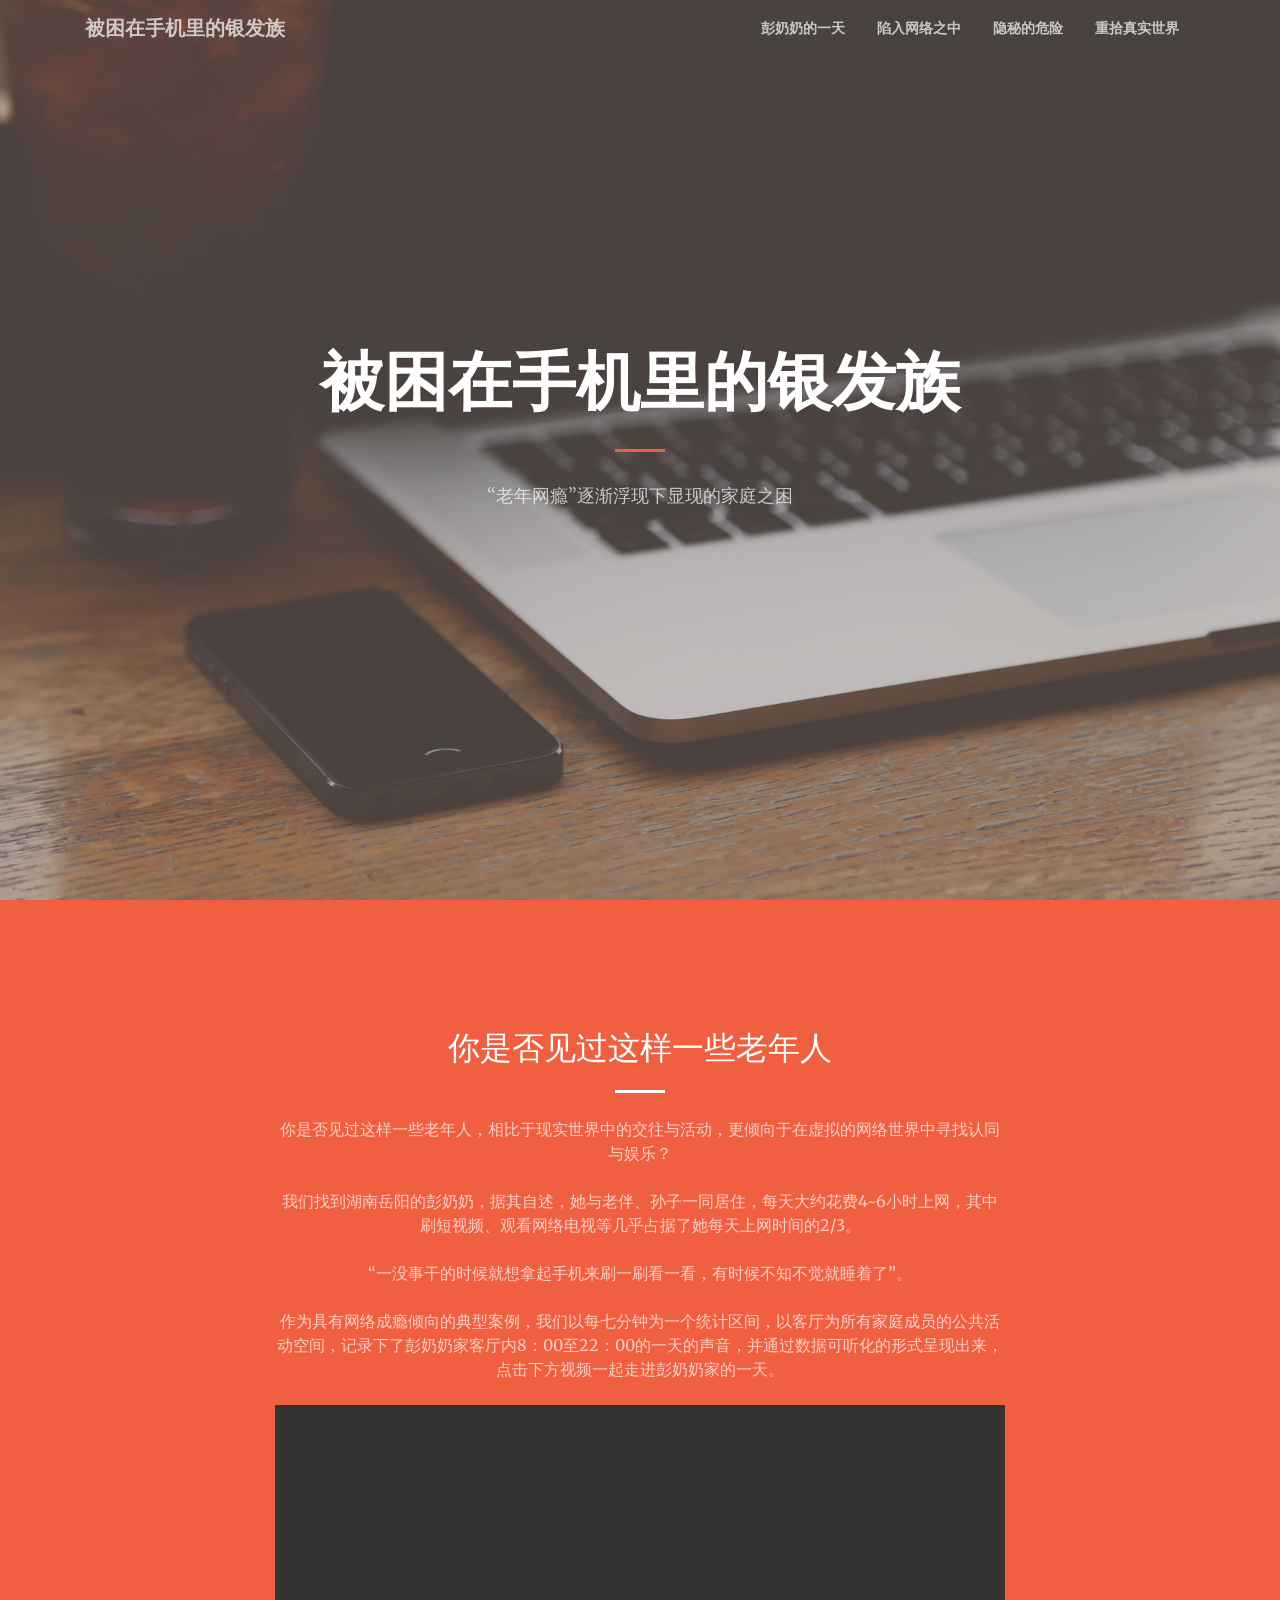
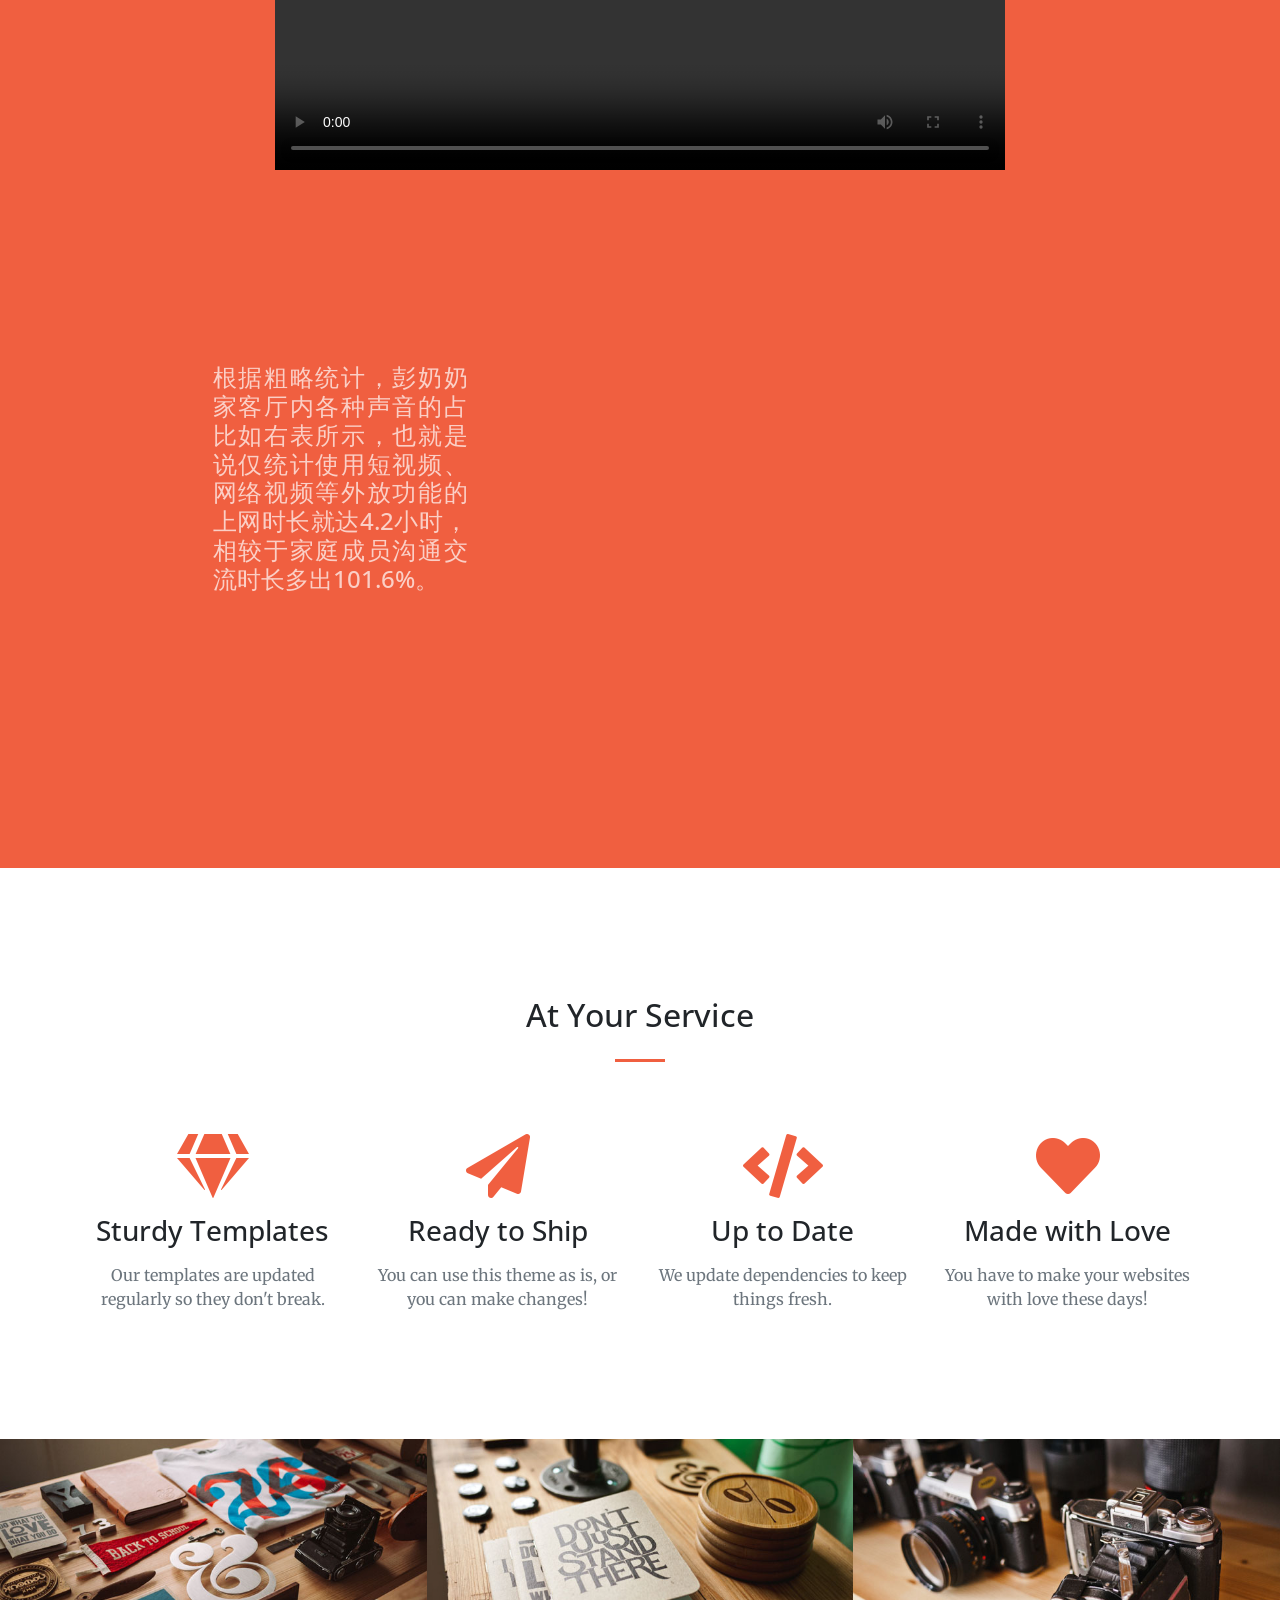
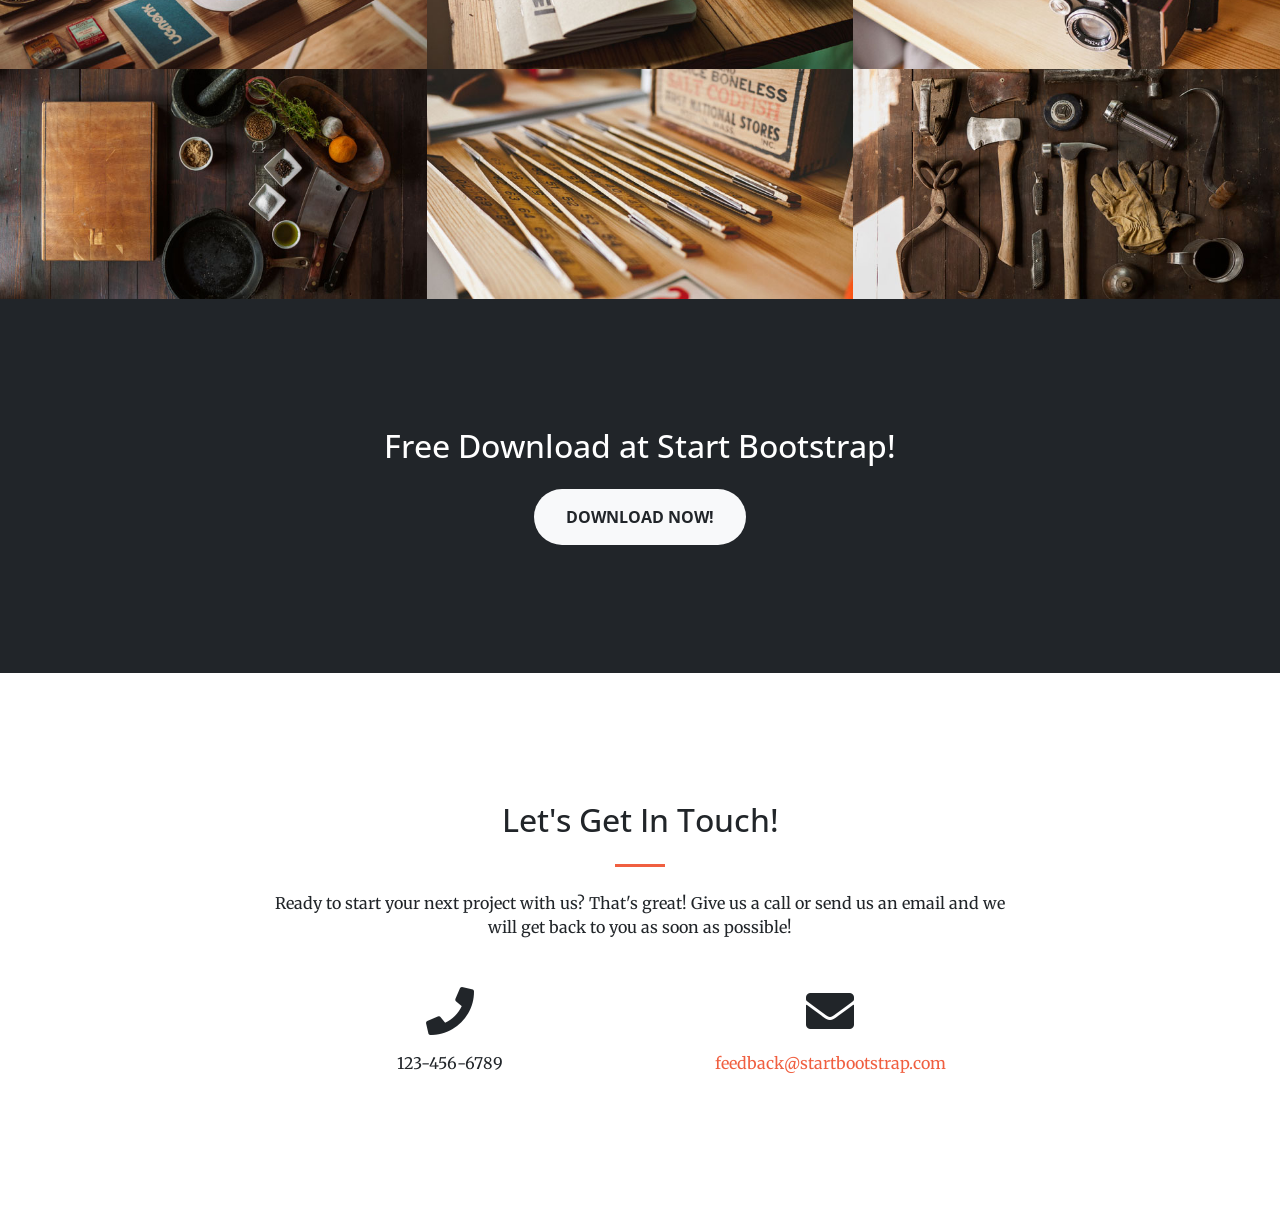
==== commit 7c4b9075: "feat: update page#2" ====
--- a/index.html
+++ b/index.html
@@ -8,15 +8,19 @@
     <meta name="description" content="">
     <meta name="author" content="">
 
-    <title>Creative - Start Bootstrap Theme</title>
+    <title>被困在手机里的银发族</title>
 
     <!-- Bootstrap core CSS -->
     <link href="vendor/bootstrap/css/bootstrap.min.css" rel="stylesheet">
 
     <!-- Custom fonts for this template -->
     <link href="vendor/fontawesome-free/css/all.min.css" rel="stylesheet" type="text/css">
-    <link href='https://fonts.googleapis.com/css?family=Open+Sans:300italic,400italic,600italic,700italic,800italic,400,300,600,700,800' rel='stylesheet' type='text/css'>
-    <link href='https://fonts.googleapis.com/css?family=Merriweather:400,300,300italic,400italic,700,700italic,900,900italic' rel='stylesheet' type='text/css'>
+    <link
+        href='https://fonts.googleapis.com/css?family=Open+Sans:300italic,400italic,600italic,700italic,800italic,400,300,600,700,800'
+        rel='stylesheet' type='text/css'>
+    <link
+        href='https://fonts.googleapis.com/css?family=Merriweather:400,300,300italic,400italic,700,700italic,900,900italic'
+        rel='stylesheet' type='text/css'>
 
     <!-- Plugin CSS -->
     <link href="vendor/magnific-popup/magnific-popup.css" rel="stylesheet">
@@ -31,23 +35,25 @@
     <!-- Navigation -->
     <nav class="navbar navbar-expand-lg navbar-light fixed-top" id="mainNav">
         <div class="container">
-            <a class="navbar-brand js-scroll-trigger" href="#page-top">Start Bootstrap</a>
-            <button class="navbar-toggler navbar-toggler-right" type="button" data-toggle="collapse" data-target="#navbarResponsive" aria-controls="navbarResponsive" aria-expanded="false" aria-label="Toggle navigation">
-          <span class="navbar-toggler-icon"></span>
-        </button>
+            <a class="navbar-brand js-scroll-trigger" href="#page-top">被困在手机里的银发族</a>
+            <button class="navbar-toggler navbar-toggler-right" type="button" data-toggle="collapse"
+                data-target="#navbarResponsive" aria-controls="navbarResponsive" aria-expanded="false"
+                aria-label="Toggle navigation">
+                <span class="navbar-toggler-icon"></span>
+            </button>
             <div class="collapse navbar-collapse" id="navbarResponsive">
                 <ul class="navbar-nav ml-auto">
                     <li class="nav-item">
-                        <a class="nav-link js-scroll-trigger" href="#about">About</a>
+                        <a class="nav-link js-scroll-trigger" href="#about">彭奶奶的一天</a>
                     </li>
                     <li class="nav-item">
-                        <a class="nav-link js-scroll-trigger" href="#services">Services</a>
+                        <a class="nav-link js-scroll-trigger" href="#services">陷入网络之中</a>
                     </li>
                     <li class="nav-item">
-                        <a class="nav-link js-scroll-trigger" href="#portfolio">Portfolio</a>
+                        <a class="nav-link js-scroll-trigger" href="#portfolio">隐秘的危险</a>
                     </li>
                     <li class="nav-item">
-                        <a class="nav-link js-scroll-trigger" href="#contact">Contact</a>
+                        <a class="nav-link js-scroll-trigger" href="#contact">重拾真实世界</a>
                     </li>
                 </ul>
             </div>
@@ -59,13 +65,12 @@
             <div class="row">
                 <div class="col-lg-10 mx-auto">
                     <h1 class="text-uppercase">
-                        <strong>数据新闻作品模板</strong>
+                        <strong>被困在手机里的银发族</strong>
                     </h1>
                     <hr>
                 </div>
                 <div class="col-lg-8 mx-auto">
-                    <p class="text-faded mb-5">我们班还有90%的同学没有完成作业</p>
-                    <a class="btn btn-primary btn-xl js-scroll-trigger" href="#about">Find Out More</a>
+                    <p class="text-faded mb-5">“老年网瘾”逐渐浮现下显现的家庭之困</p>
                 </div>
             </div>
         </div>
@@ -75,10 +80,34 @@
         <div class="container">
             <div class="row">
                 <div class="col-lg-8 mx-auto text-center">
-                    <h2 class="section-heading text-white">We've got what you need!</h2>
+                    <h2 class="section-heading text-white">你是否见过这样一些老年人</h2>
                     <hr class="light my-4">
-                    <p class="text-faded mb-4">Start Bootstrap has everything you need to get your new website up and running in no time! All of the templates and themes on Start Bootstrap are open source, free to download, and easy to use. No strings attached!</p>
-                    <a class="btn btn-light btn-xl js-scroll-trigger" href="#services">Get Started!</a>
+                    <p class="text-faded mb-4">你是否见过这样一些老年人，相比于现实世界中的交往与活动，更倾向于在虚拟的网络世界中寻找认同与娱乐？</p>
+                    <p class="text-faded mb-4">
+                        我们找到湖南岳阳的彭奶奶，据其自述，她与老伴、孙子一同居住，每天大约花费4~6小时上网，其中刷短视频、观看网络电视等几乎占据了她每天上网时间的2/3。</p>
+                    <p class="text-faded mb-4">“一没事干的时候就想拿起手机来刷一刷看一看，有时候不知不觉就睡着了”。</p>
+                    <p class="text-faded mb-4">
+                        作为具有网络成瘾倾向的典型案例，我们以每七分钟为一个统计区间，以客厅为所有家庭成员的公共活动空间，记录下了彭奶奶家客厅内8：00至22：00的一天的声音，并通过数据可听化的形式呈现出来，点击下方视频一起走进彭奶奶家的一天。
+                    </p>
+                </div>
+            </div>
+
+            <div class="row justify-content-center">
+                <div class="col-md-8">
+                    <video src="img/shujuvedio.mp4" controls width="100%"></video>
+                </div>
+            </div>
+
+            <div class="mx-auto mt-5 d-flex flex-row">
+                <div class="d-flex flex-row justify-content-center align-items-center">
+                    <h4 class="w-50 text-faded text-justify">
+                        根据粗略统计，彭奶奶家客厅内各种声音的占比如右表所示，也就是说仅统计使用短视频、网络视频等外放功能的上网时长就达4.2小时，相较于家庭成员沟通交流时长多出101.6%。
+                    </h4>
+                </div>
+
+                <div>
+                    <iframe src="https://dycharts.com/xshow/index.html?id=c_834352b2def9c065a910751ae2ccf36b"
+                        width="600" height="510" scrolling="no" frameborder="0" align=""></iframe>
                 </div>
             </div>
         </div>
@@ -94,77 +123,6 @@
             </div>
         </div>
 
-        <button type="button" class="btn btn-primary">Primary</button>
-        <button type="button" class="btn btn-secondary">Secondary</button>
-        <button type="button" class="btn btn-success">Success</button>
-        <button type="button" class="btn btn-danger">Danger</button>
-        <button type="button" class="btn btn-warning">Warning</button>
-        <button type="button" class="btn btn-info">Info</button>
-        <button type="button" class="btn btn-light">Light</button>
-        <button type="button" class="btn btn-dark">Dark</button>
-
-        <button type="button" class="btn btn-link">Link</button>
-
-        <table class="table">
-            <thead>
-                <tr>
-                    <th scope="col">#</th>
-                    <th scope="col">First</th>
-                    <th scope="col">Last</th>
-                    <th scope="col">Handle</th>
-                </tr>
-            </thead>
-            <tbody>
-                <tr>
-                    <th scope="row">1</th>
-                    <td>Mark</td>
-                    <td>Otto</td>
-                    <td>@mdo</td>
-                </tr>
-                <tr>
-                    <th scope="row">2</th>
-                    <td>Jacob</td>
-                    <td>Thornton</td>
-                    <td>@fat</td>
-                </tr>
-                <tr>
-                    <th scope="row">3</th>
-                    <td>Larry</td>
-                    <td>the Bird</td>
-                    <td>@twitter</td>
-                </tr>
-            </tbody>
-        </table>
-        <table class="table table-dark">
-            <thead>
-                <tr>
-                    <th scope="col">#</th>
-                    <th scope="col">First</th>
-                    <th scope="col">Last</th>
-                    <th scope="col">Handle</th>
-                </tr>
-            </thead>
-            <tbody>
-                <tr>
-                    <th scope="row">1</th>
-                    <td>Mark</td>
-                    <td>Otto</td>
-                    <td>@mdo</td>
-                </tr>
-                <tr>
-                    <th scope="row">2</th>
-                    <td>Jacob</td>
-                    <td>Thornton</td>
-                    <td>@fat</td>
-                </tr>
-                <tr>
-                    <th scope="row">3</th>
-                    <td>Larry</td>
-                    <td>the Bird</td>
-                    <td>@twitter</td>
-                </tr>
-            </tbody>
-        </table>
 
         <div class="container">
             <div class="row">
@@ -300,7 +258,8 @@
     <section class="bg-dark text-white">
         <div class="container text-center">
             <h2 class="mb-4">Free Download at Start Bootstrap!</h2>
-            <a class="btn btn-light btn-xl sr-button" href="http://startbootstrap.com/template-overviews/creative/">Download Now!</a>
+            <a class="btn btn-light btn-xl sr-button"
+                href="http://startbootstrap.com/template-overviews/creative/">Download Now!</a>
         </div>
     </section>
 
@@ -310,7 +269,8 @@
                 <div class="col-lg-8 mx-auto text-center">
                     <h2 class="section-heading">Let's Get In Touch!</h2>
                     <hr class="my-4">
-                    <p class="mb-5">Ready to start your next project with us? That's great! Give us a call or send us an email and we will get back to you as soon as possible!</p>
+                    <p class="mb-5">Ready to start your next project with us? That's great! Give us a call or send us an
+                        email and we will get back to you as soon as possible!</p>
                 </div>
             </div>
             <div class="row">
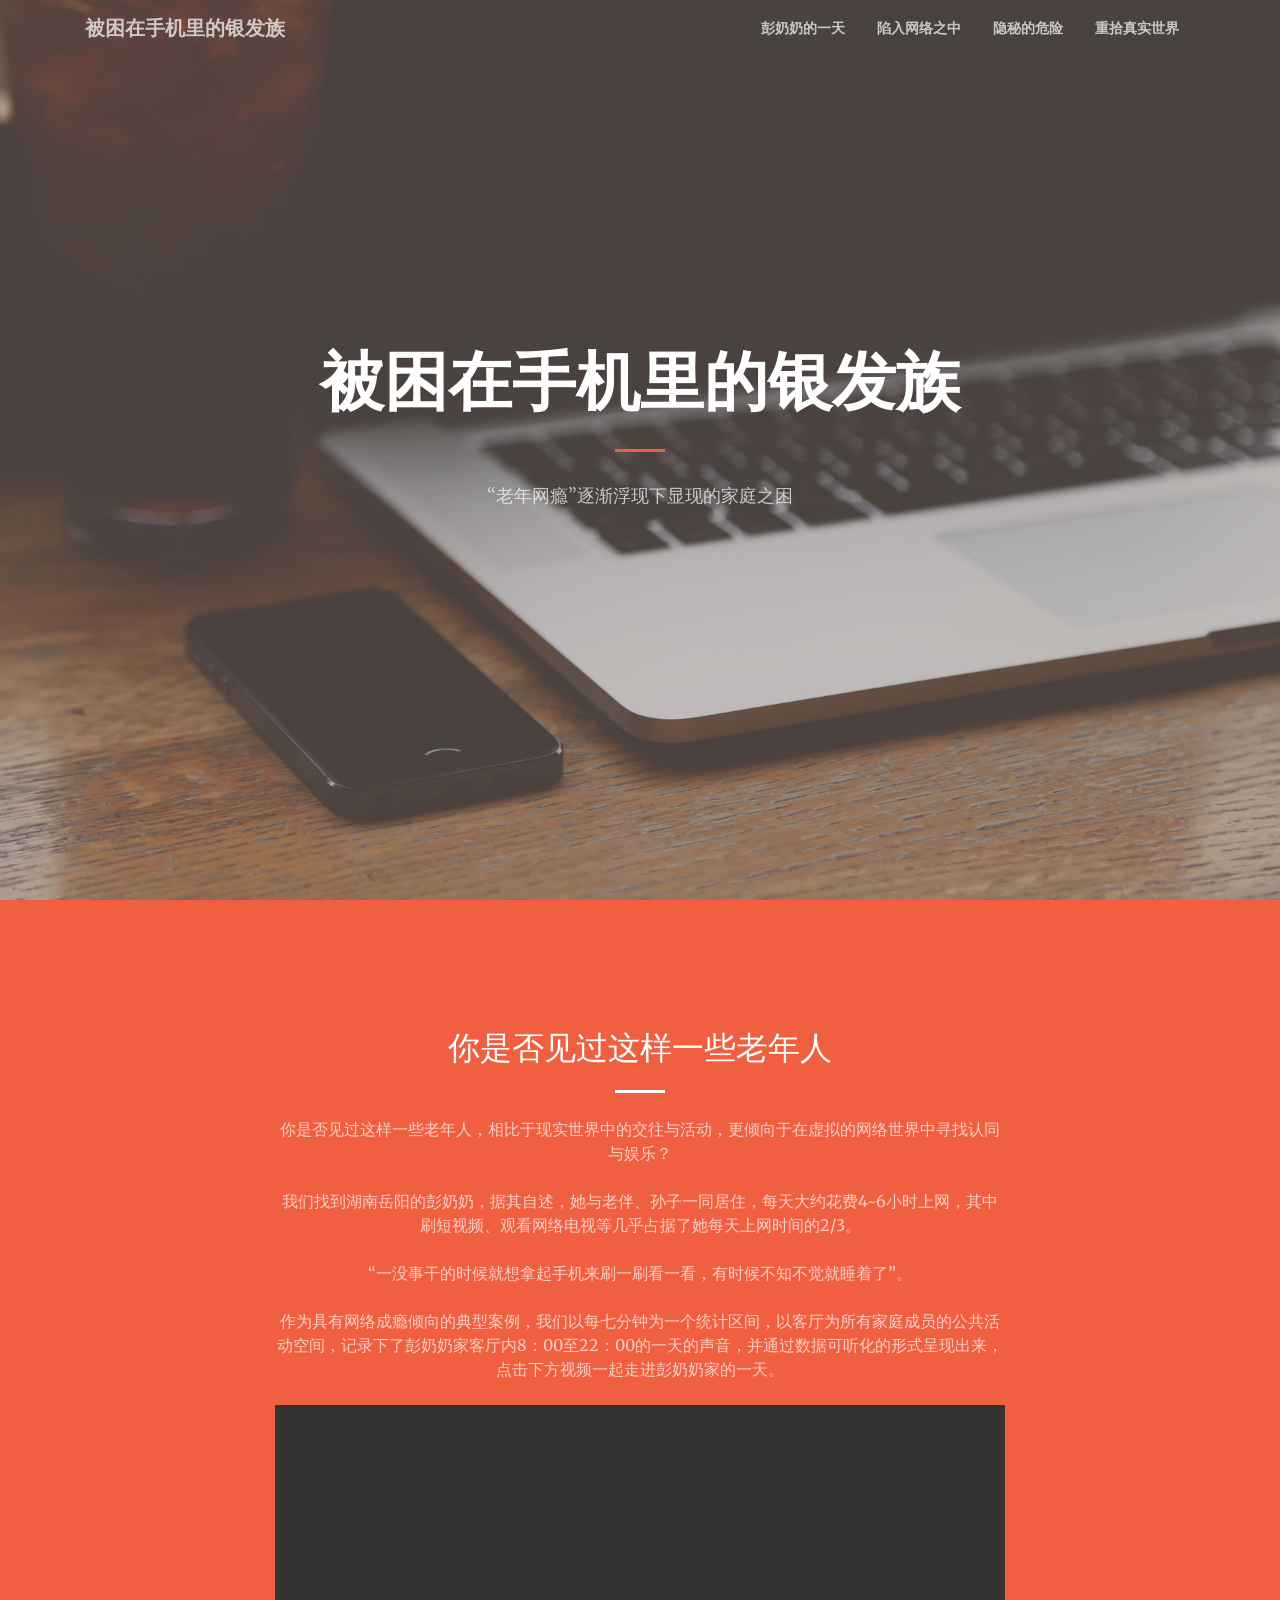
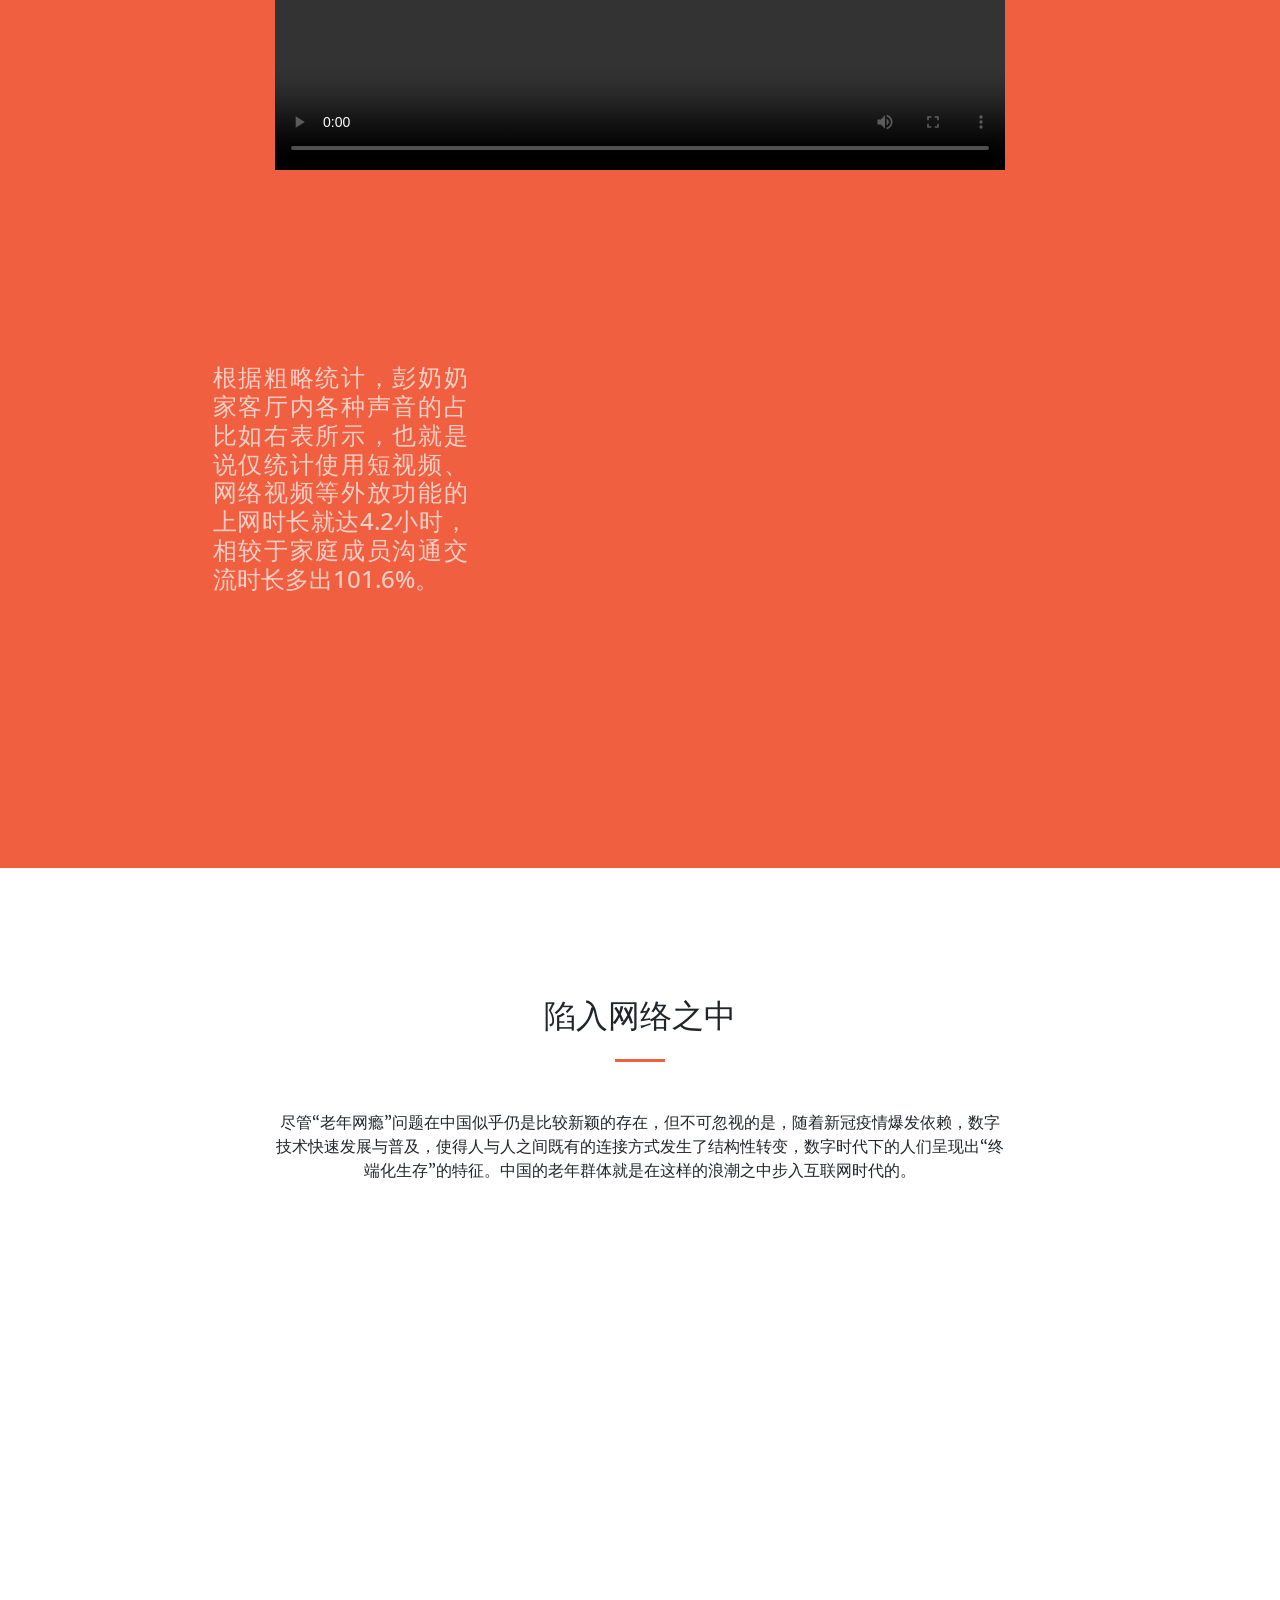
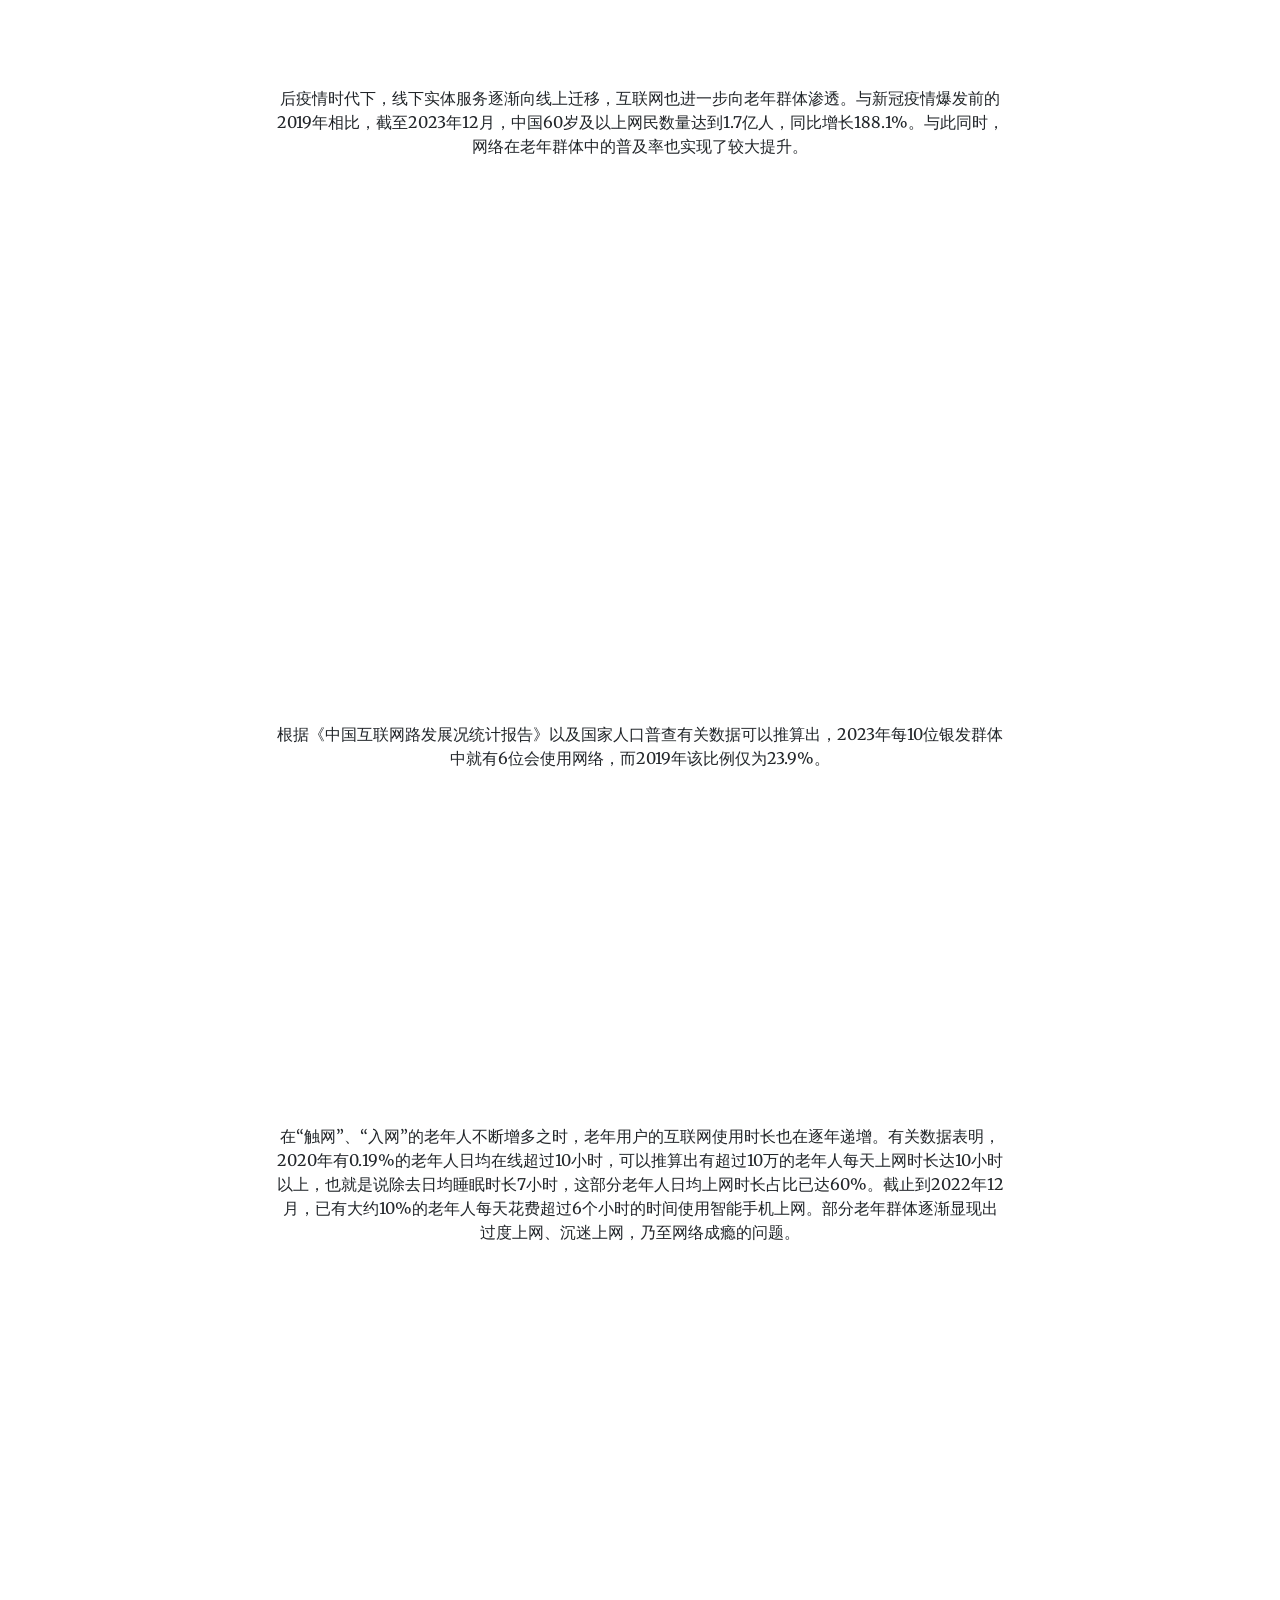
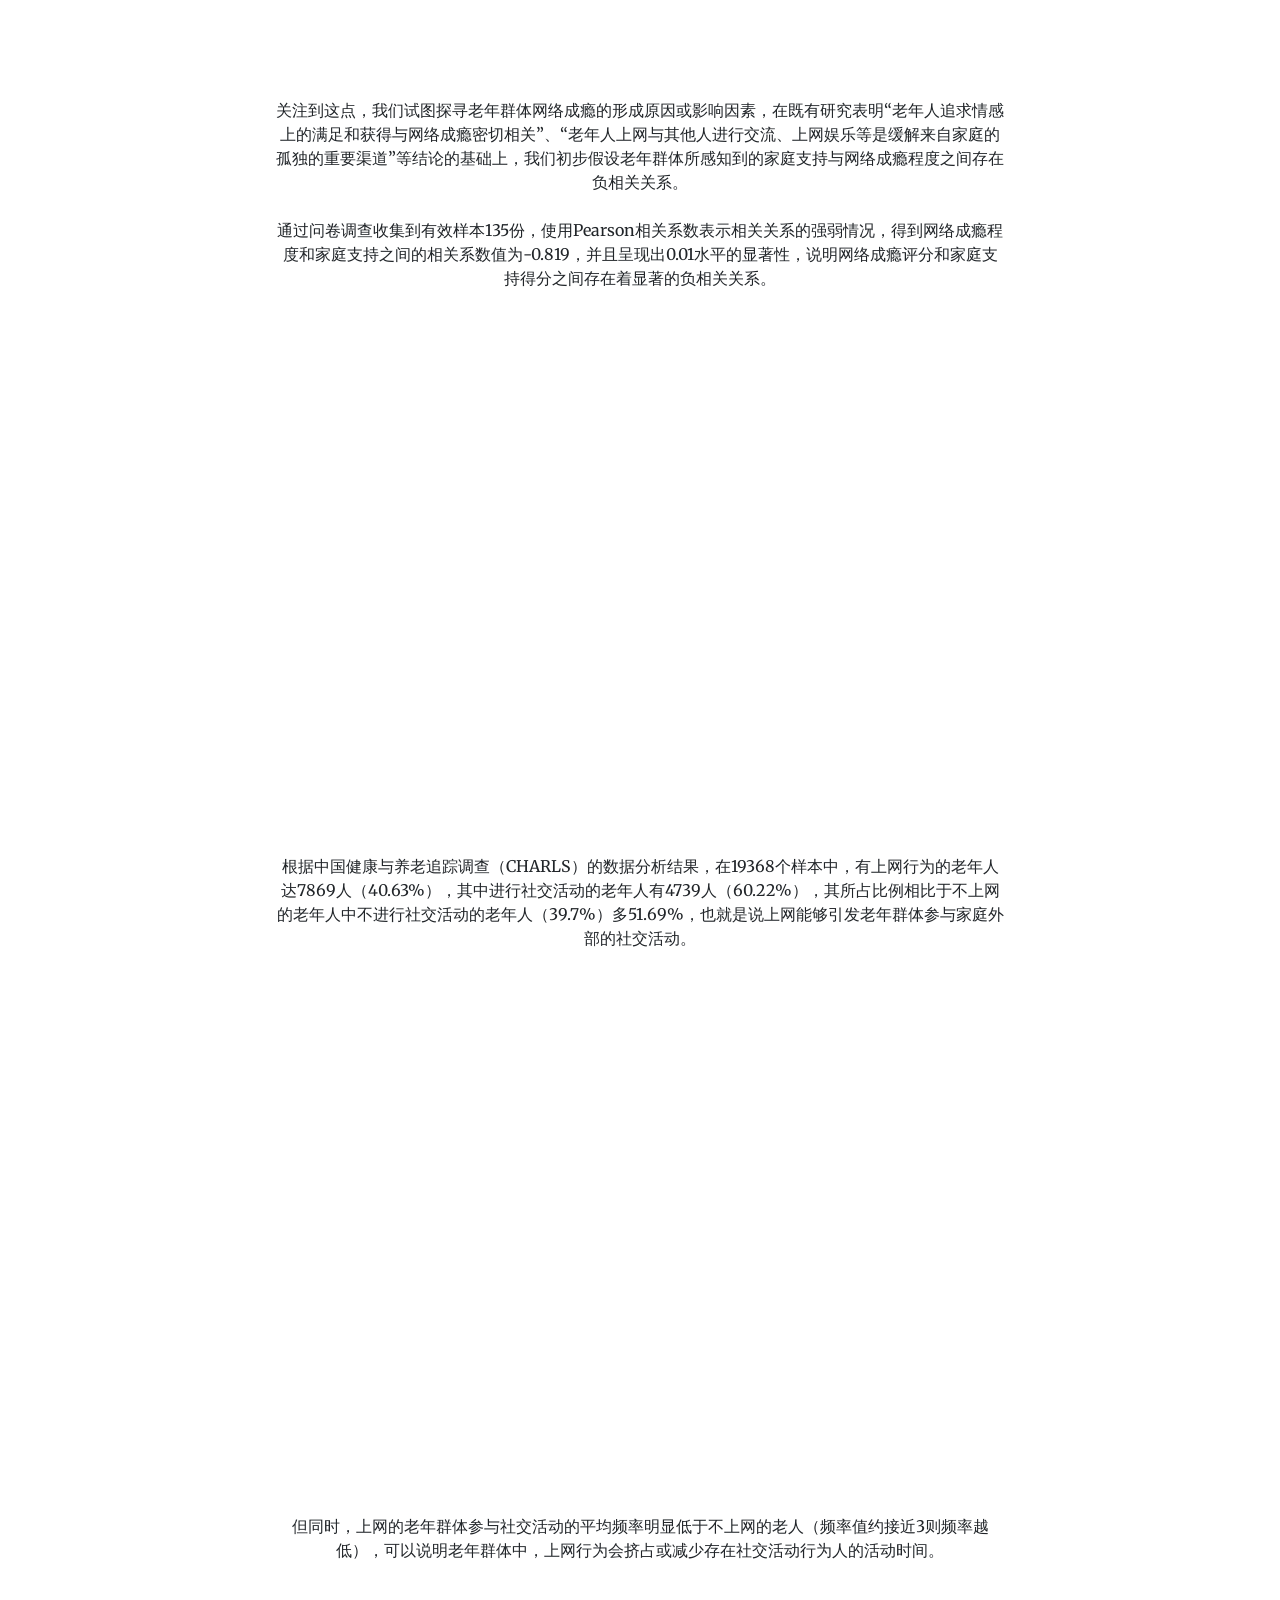
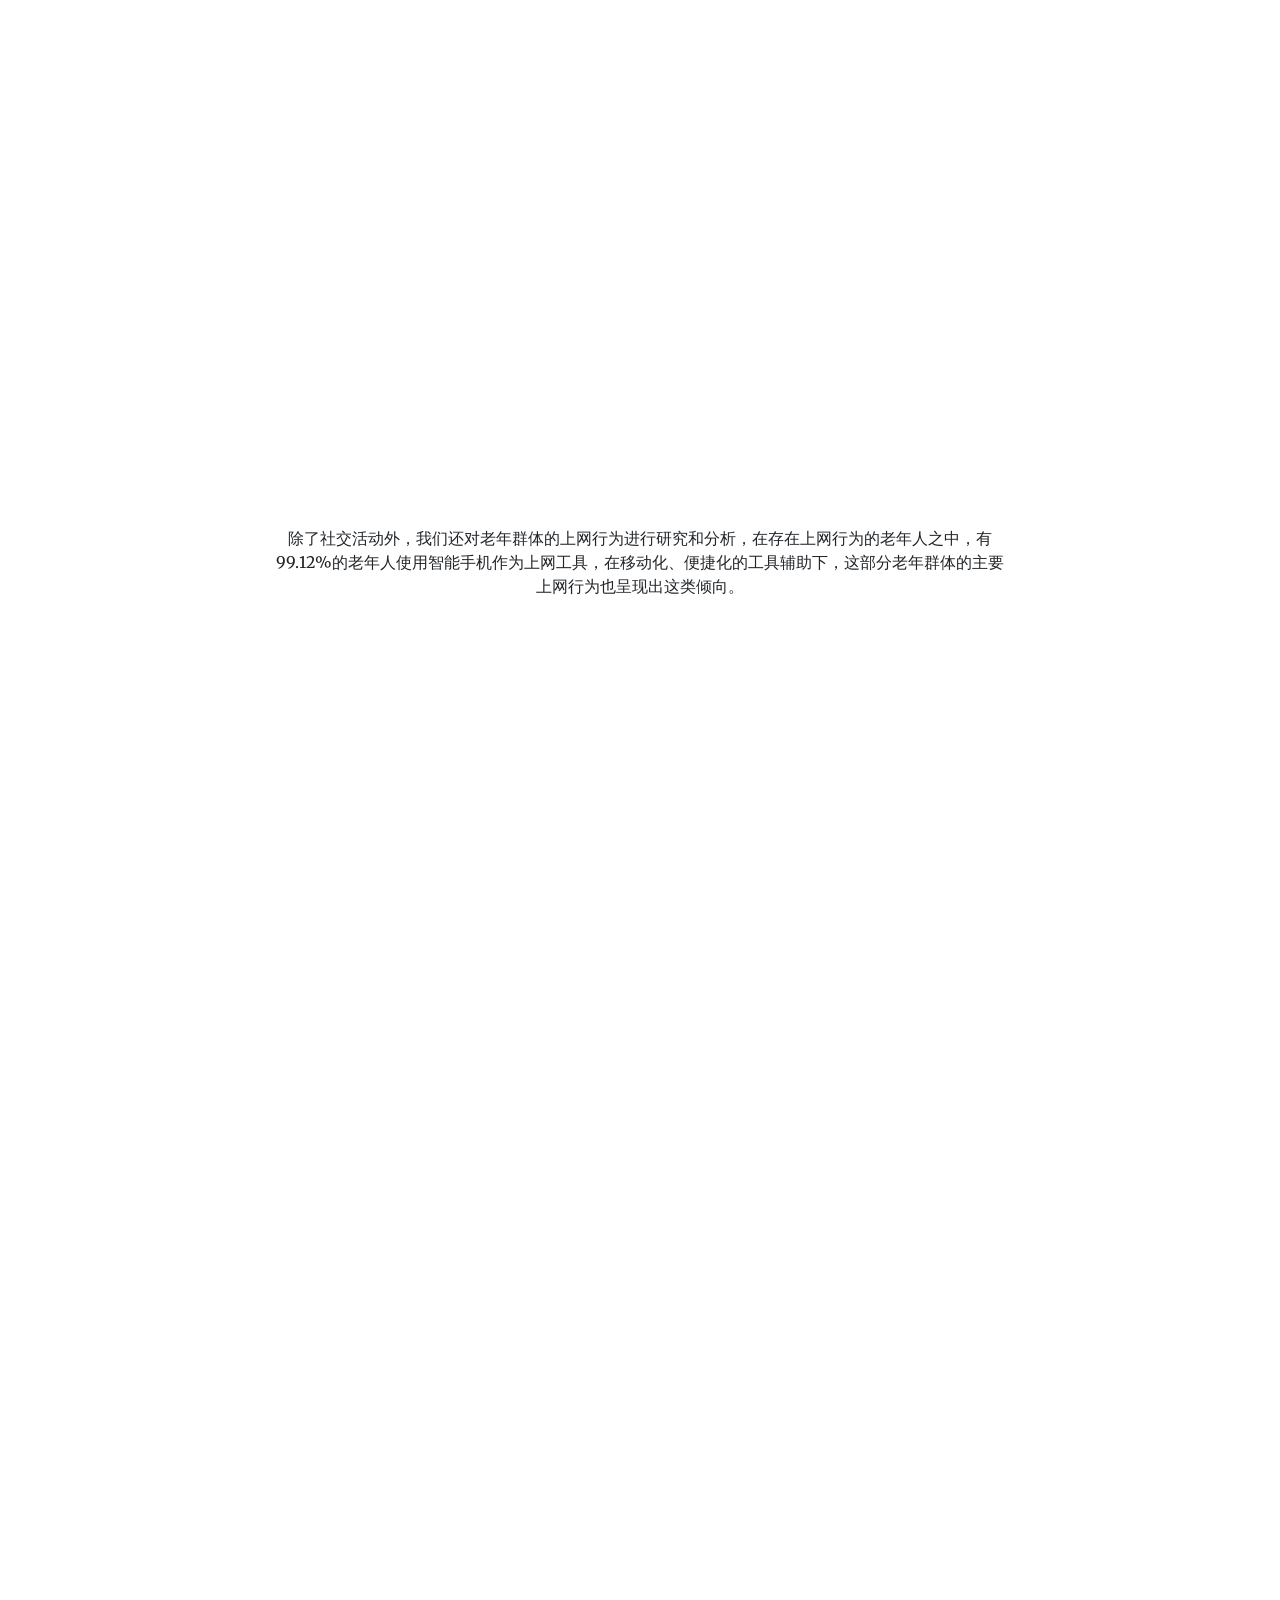
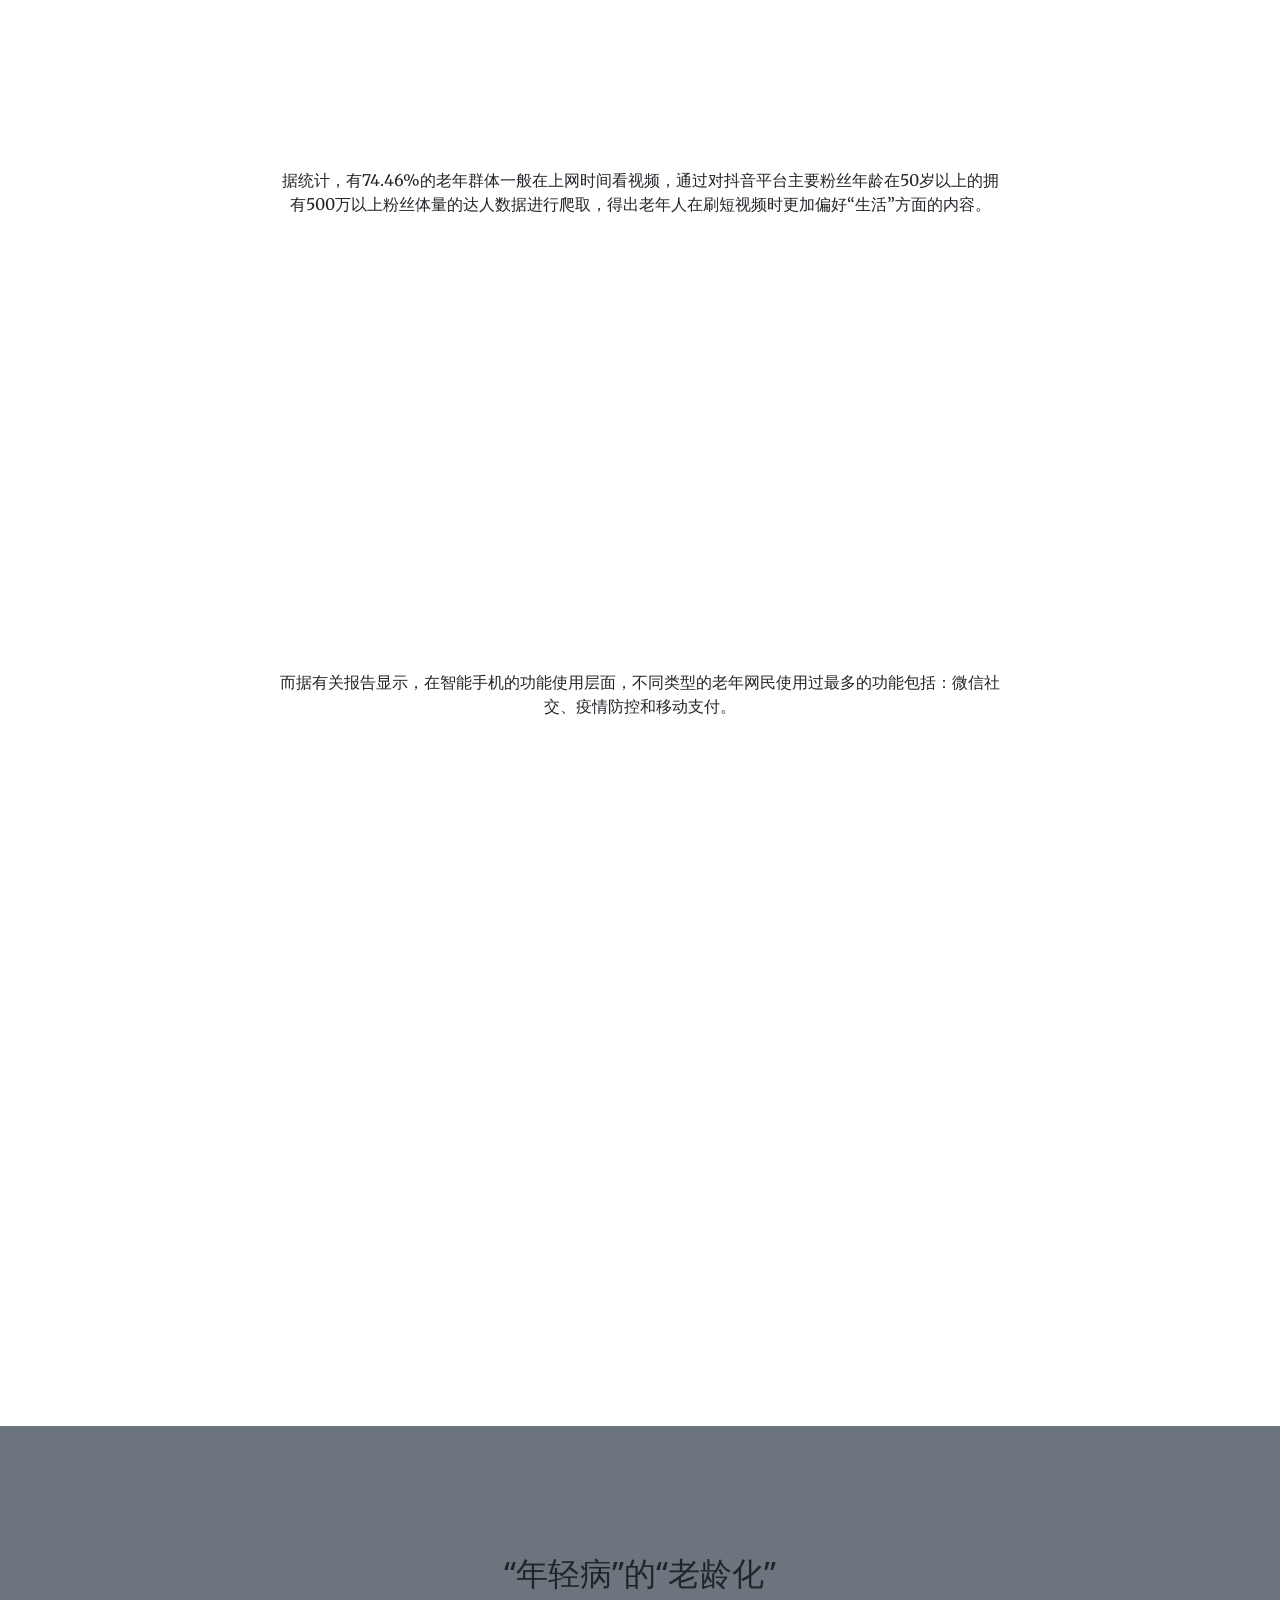
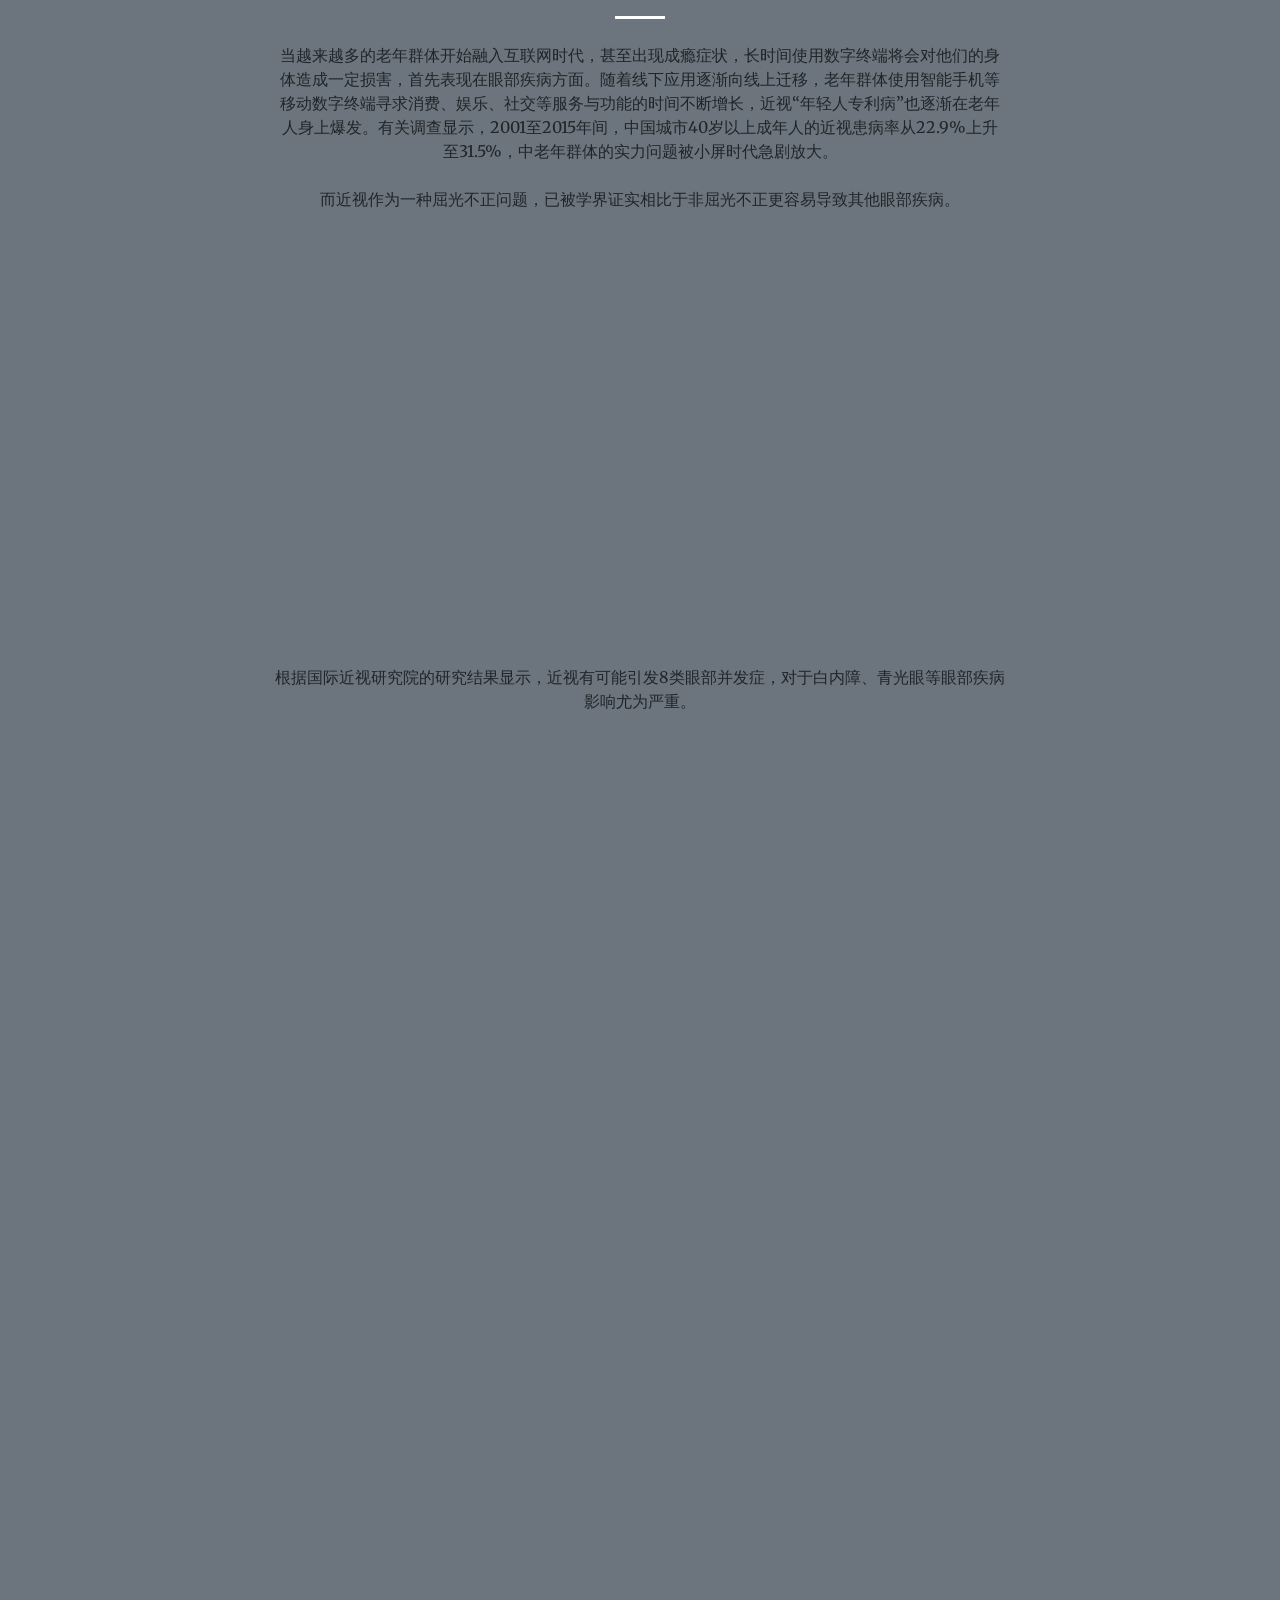
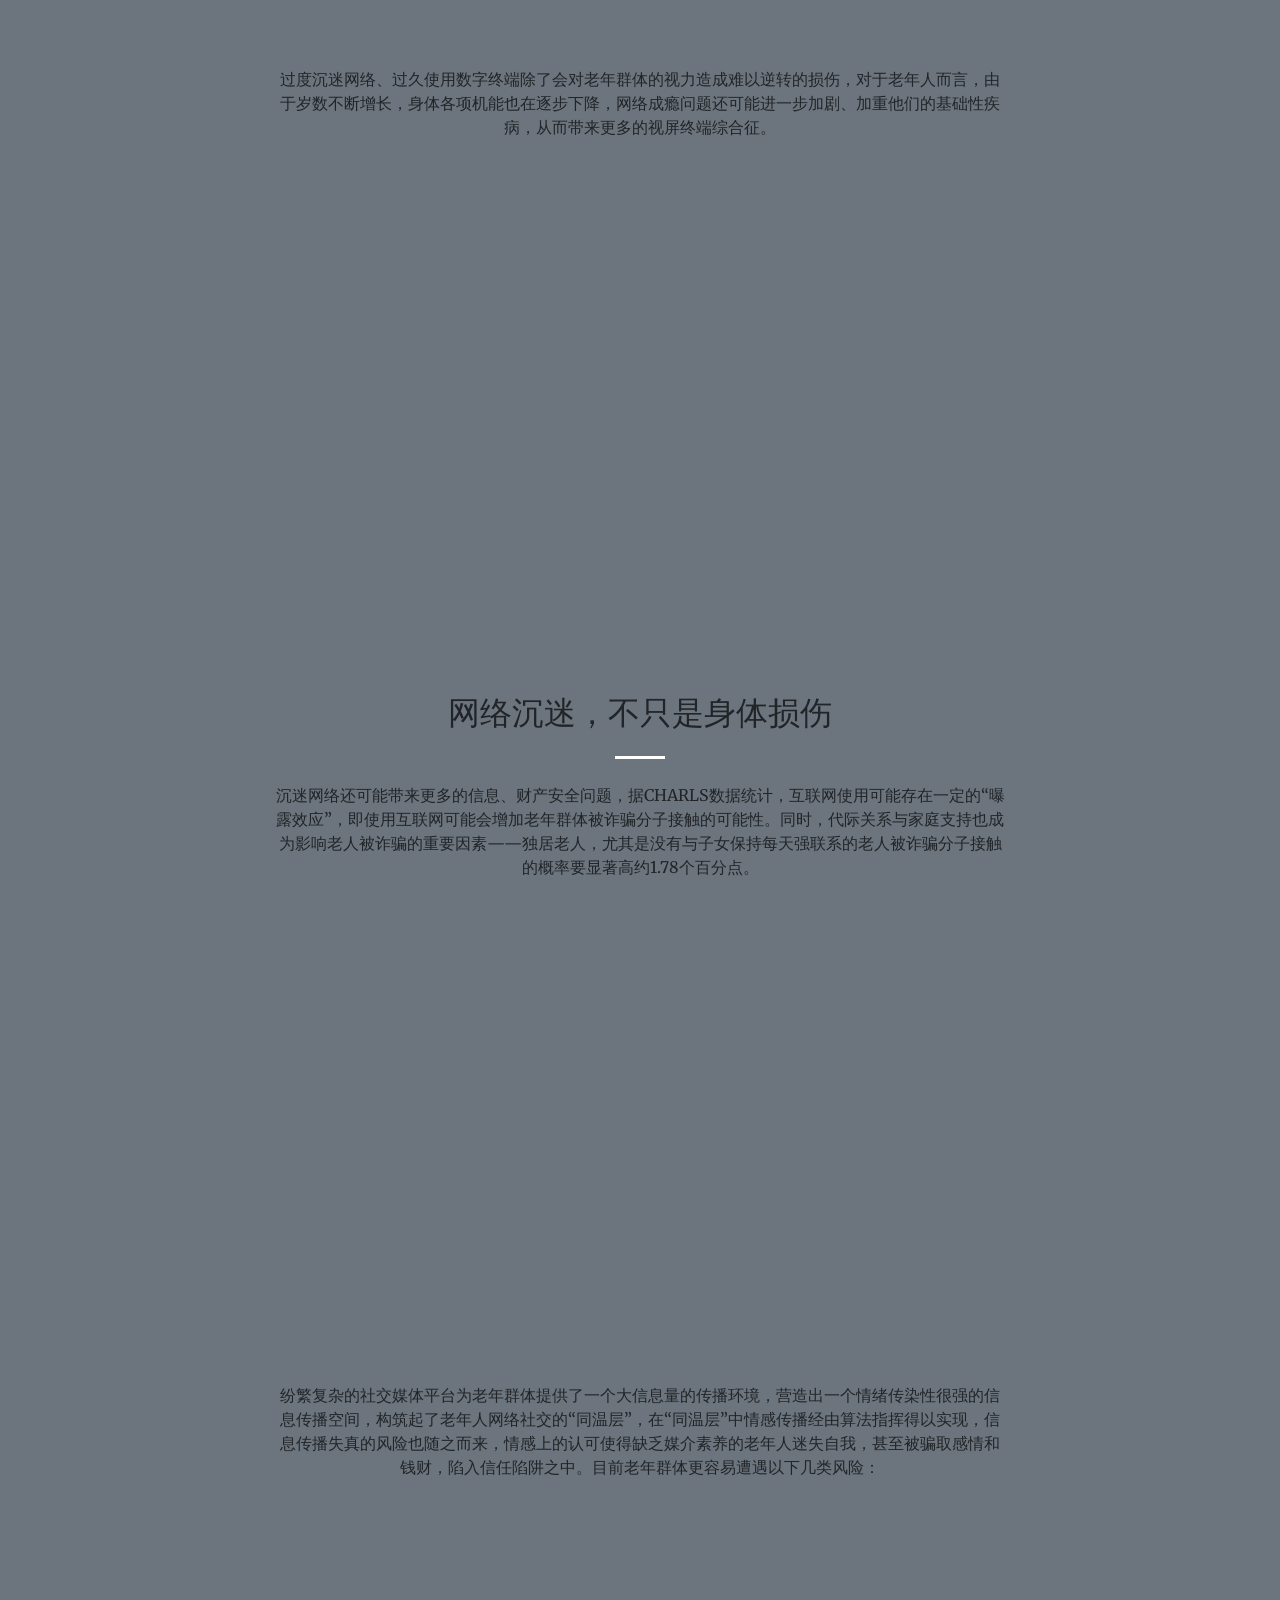
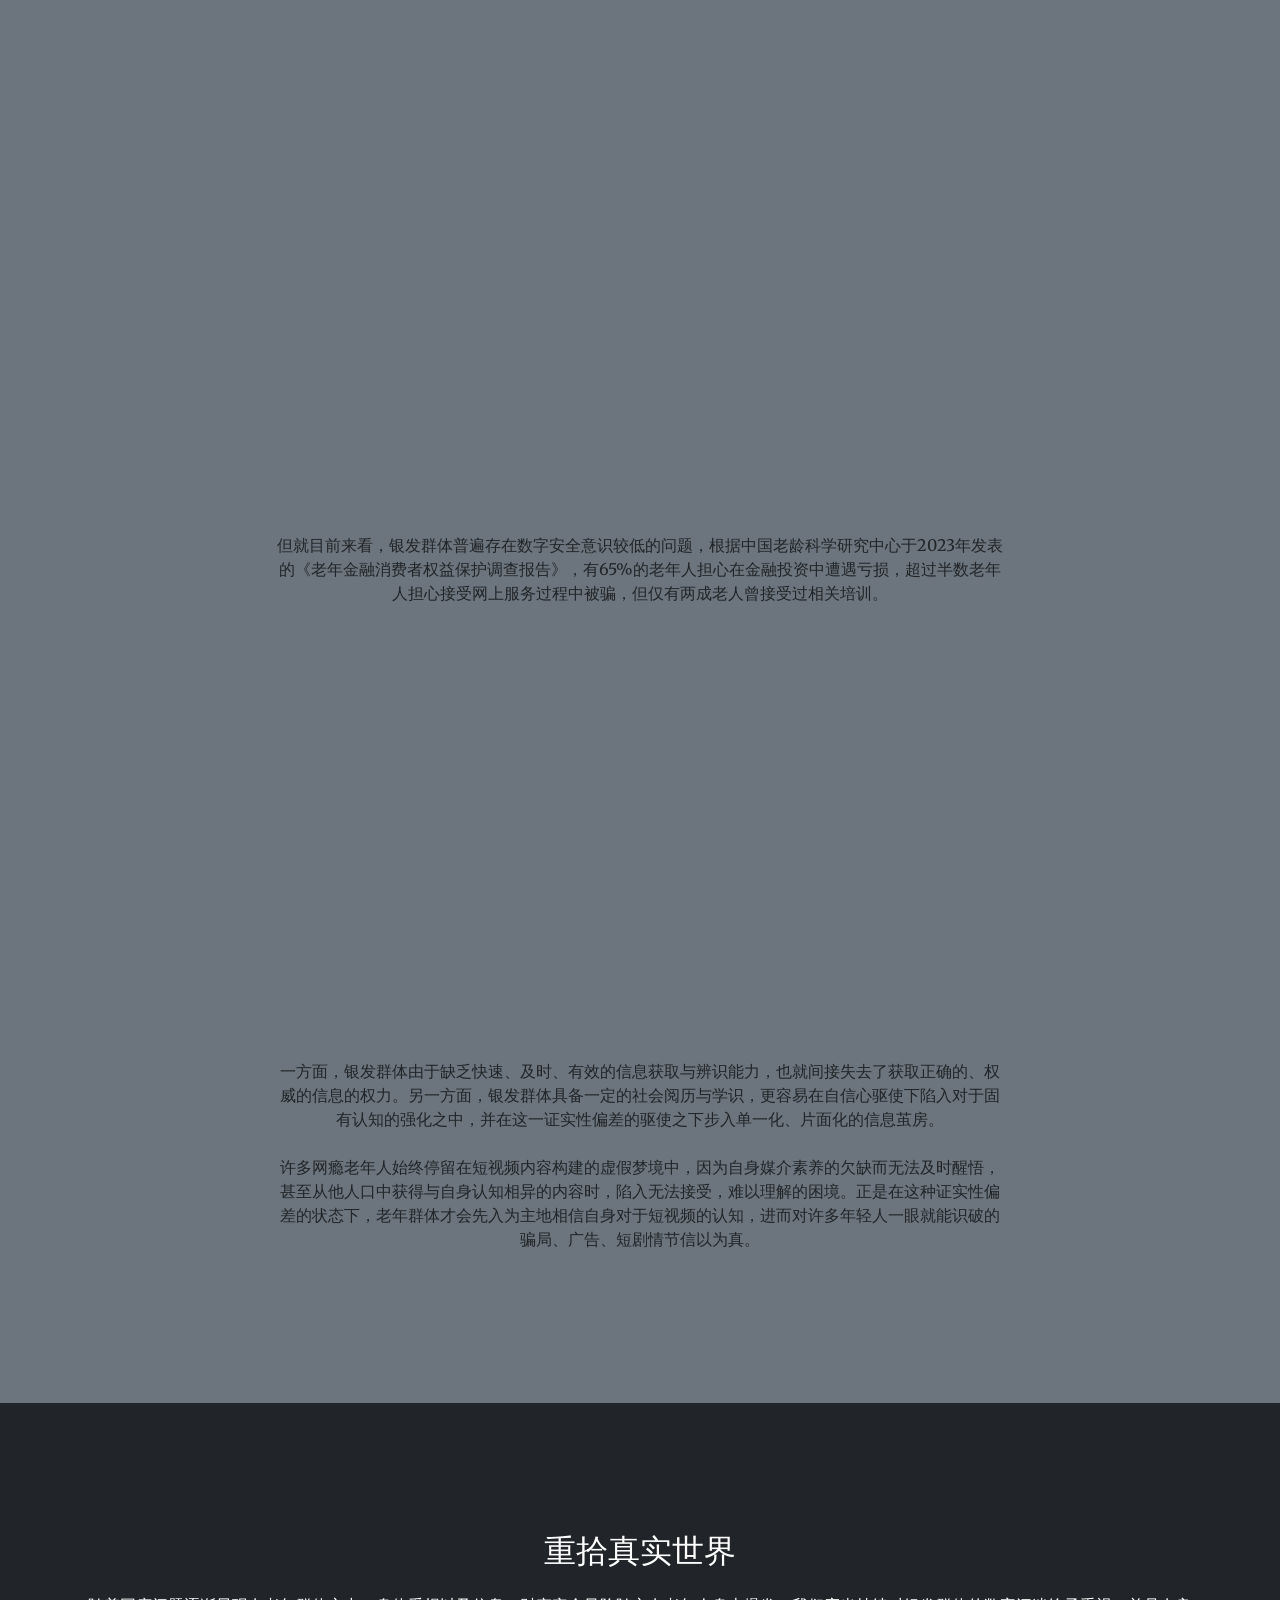
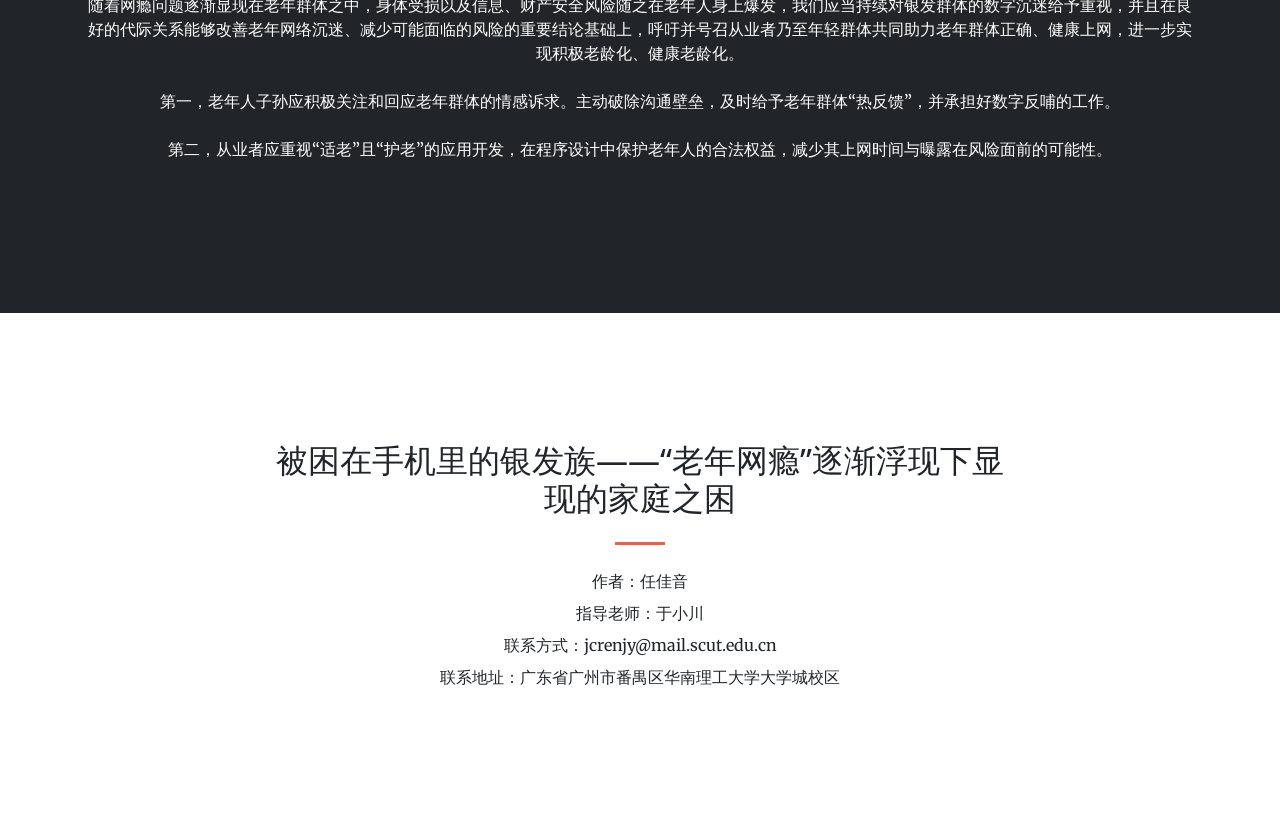
==== commit bade5dd7: "feat: finish text and image" ====
--- a/index.html
+++ b/index.html
@@ -44,16 +44,16 @@
             <div class="collapse navbar-collapse" id="navbarResponsive">
                 <ul class="navbar-nav ml-auto">
                     <li class="nav-item">
-                        <a class="nav-link js-scroll-trigger" href="#about">彭奶奶的一天</a>
+                        <a class="nav-link js-scroll-trigger" href="#page1">彭奶奶的一天</a>
                     </li>
                     <li class="nav-item">
-                        <a class="nav-link js-scroll-trigger" href="#services">陷入网络之中</a>
+                        <a class="nav-link js-scroll-trigger" href="#page2">陷入网络之中</a>
                     </li>
                     <li class="nav-item">
-                        <a class="nav-link js-scroll-trigger" href="#portfolio">隐秘的危险</a>
+                        <a class="nav-link js-scroll-trigger" href="#page3">隐秘的危险</a>
                     </li>
                     <li class="nav-item">
-                        <a class="nav-link js-scroll-trigger" href="#contact">重拾真实世界</a>
+                        <a class="nav-link js-scroll-trigger" href="#page4">重拾真实世界</a>
                     </li>
                 </ul>
             </div>
@@ -76,7 +76,7 @@
         </div>
     </header>
 
-    <section class="bg-primary" id="about">
+    <section class="bg-primary" id="page1">
         <div class="container">
             <div class="row">
                 <div class="col-lg-8 mx-auto text-center">
@@ -113,153 +113,298 @@
         </div>
     </section>
 
-    <section id="services">
+    <section id="page2">
         <div class="container">
             <div class="row">
                 <div class="col-lg-12 text-center">
-                    <h2 class="section-heading">At Your Service</h2>
+                    <h2 class="section-heading">陷入网络之中</h2>
                     <hr class="my-4">
                 </div>
             </div>
         </div>
 
-
-        <div class="container">
-            <div class="row">
-                <div class="col-lg-3 col-md-6 text-center">
-                    <div class="service-box mt-5 mx-auto">
-                        <i class="fas fa-4x fa-gem text-primary mb-3 sr-icon-1"></i>
-                        <h3 class="mb-3">Sturdy Templates</h3>
-                        <p class="text-muted mb-0">Our templates are updated regularly so they don't break.</p>
-                    </div>
-                </div>
-                <div class="col-lg-3 col-md-6 text-center">
-                    <div class="service-box mt-5 mx-auto">
-                        <i class="fas fa-4x fa-paper-plane text-primary mb-3 sr-icon-2"></i>
-                        <h3 class="mb-3">Ready to Ship</h3>
-                        <p class="text-muted mb-0">You can use this theme as is, or you can make changes!</p>
-                    </div>
-                </div>
-                <div class="col-lg-3 col-md-6 text-center">
-                    <div class="service-box mt-5 mx-auto">
-                        <i class="fas fa-4x fa-code text-primary mb-3 sr-icon-3"></i>
-                        <h3 class="mb-3">Up to Date</h3>
-                        <p class="text-muted mb-0">We update dependencies to keep things fresh.</p>
-                    </div>
-                </div>
-                <div class="col-lg-3 col-md-6 text-center">
-                    <div class="service-box mt-5 mx-auto">
-                        <i class="fas fa-4x fa-heart text-primary mb-3 sr-icon-4"></i>
-                        <h3 class="mb-3">Made with Love</h3>
-                        <p class="text-muted mb-0">You have to make your websites with love these days!</p>
-                    </div>
-                </div>
-            </div>
-        </div>
+        <div class="container">
+            <div class="row">
+                <div class="col-lg-8 mx-auto text-center">
+                    <p class="my-4">
+                        尽管“老年网瘾”问题在中国似乎仍是比较新颖的存在，但不可忽视的是，随着新冠疫情爆发依赖，数字技术快速发展与普及，使得人与人之间既有的连接方式发生了结构性转变，数字时代下的人们呈现出“终端化生存”的特征。中国的老年群体就是在这样的浪潮之中步入互联网时代的。
+                    </p>
+                </div>
+            </div>
+
+            <div class="row justify-content-center">
+                <div>
+                    <iframe src="https://dycharts.com/xshow/index.html?id=c_1bb3b61dab1144f4f1fffd20b1c31e15"
+                        width="900" height="450" scrolling="no" frameborder="0" align=""></iframe>
+                </div>
+            </div>
+        </div>
+
+        <div class="container">
+            <div class="row">
+                <div class="col-lg-8 mx-auto text-center">
+                    <p class="my-4">
+                        后疫情时代下，线下实体服务逐渐向线上迁移，互联网也进一步向老年群体渗透。与新冠疫情爆发前的2019年相比，截至2023年12月，中国60岁及以上网民数量达到1.7亿人，同比增长188.1%。与此同时，网络在老年群体中的普及率也实现了较大提升。
+                    </p>
+                </div>
+            </div>
+
+            <div class="row justify-content-center">
+                <div>
+                    <iframe src="https://dycharts.com/xshow/index.html?id=c_0d59721669109c356853758b23453886"
+                        width="900" height="510" scrolling="no" frameborder="0" align=""></iframe>
+                </div>
+            </div>
+        </div>
+
+        <div class="container">
+            <div class="row">
+                <div class="col-lg-8 mx-auto text-center">
+                    <p class="my-4">
+                        根据《中国互联网路发展况统计报告》以及国家人口普查有关数据可以推算出，2023年每10位银发群体中就有6位会使用网络，而2019年该比例仅为23.9%。
+                    </p>
+                </div>
+            </div>
+
+            <div class="row justify-content-center">
+                <div>
+                    <iframe src="https://dycharts.com/xshow/index.html?id=c_0825e82b1fdd13253ba46a3f08ad29b2"
+                        width="900" height="300" scrolling="no" frameborder="0" align=""></iframe>
+                </div>
+            </div>
+        </div>
+
+        <div class="container">
+            <div class="row">
+                <div class="col-lg-8 mx-auto text-center">
+                    <p class="my-4">
+                        在“触网”、“入网”的老年人不断增多之时，老年用户的互联网使用时长也在逐年递增。有关数据表明，2020年有0.19%的老年人日均在线超过10小时，可以推算出有超过10万的老年人每天上网时长达10小时以上，也就是说除去日均睡眠时长7小时，这部分老年人日均上网时长占比已达60%。截止到2022年12月，已有大约10%的老年人每天花费超过6个小时的时间使用智能手机上网。部分老年群体逐渐显现出过度上网、沉迷上网，乃至网络成瘾的问题。
+                    </p>
+                </div>
+            </div>
+
+            <div class="row justify-content-center">
+                <div>
+                    <iframe src="https://dycharts.com/xshow/index.html?id=c_1bda59fa60814a1360d06322f511804c"
+                        width="900" height="400" scrolling="no" frameborder="0" align=""></iframe>
+                </div>
+            </div>
+        </div>
+
+        <div class="container">
+            <div class="row">
+                <div class="col-lg-8 mx-auto text-center">
+                    <p class="my-4">
+                        关注到这点，我们试图探寻老年群体网络成瘾的形成原因或影响因素，在既有研究表明“老年人追求情感上的满足和获得与网络成瘾密切相关”、“老年人上网与其他人进行交流、上网娱乐等是缓解来自家庭的孤独的重要渠道”等结论的基础上，我们初步假设老年群体所感知到的家庭支持与网络成瘾程度之间存在负相关关系。
+                    </p>
+                    <p class="my-4">
+                        通过问卷调查收集到有效样本135份，使用Pearson相关系数表示相关关系的强弱情况，得到网络成瘾程度和家庭支持之间的相关系数值为-0.819，并且呈现出0.01水平的显著性，说明网络成瘾评分和家庭支持得分之间存在着显著的负相关关系。
+                    </p>
+                </div>
+            </div>
+
+            <div class="row justify-content-center">
+                <div>
+                    <iframe src="https://dycharts.com/xshow/index.html?id=c_60233d92a4e7e47620b1205c07217267"
+                        width="900" height="510" scrolling="no" frameborder="0" align=""></iframe>
+                </div>
+            </div>
+        </div>
+
+        <div class="container">
+            <div class="row">
+                <div class="col-lg-8 mx-auto text-center">
+                    <p class="my-4">
+                        根据中国健康与养老追踪调查（CHARLS）的数据分析结果，在19368个样本中，有上网行为的老年人达7869人（40.63%），其中进行社交活动的老年人有4739人（60.22%），其所占比例相比于不上网的老年人中不进行社交活动的老年人（39.7%）多51.69%，也就是说上网能够引发老年群体参与家庭外部的社交活动。
+                    </p>
+                </div>
+            </div>
+
+            <div class="row justify-content-center">
+                <div>
+                    <iframe src="https://dycharts.com/xshow/index.html?id=c_1610319ec48c95e9b5307ca6983c7c0f"
+                        width="900" height="510" scrolling="no" frameborder="0" align=""></iframe>
+                </div>
+            </div>
+        </div>
+
+        <div class="container">
+            <div class="row">
+                <div class="col-lg-8 mx-auto text-center">
+                    <p class="my-4">
+                        但同时，上网的老年群体参与社交活动的平均频率明显低于不上网的老人（频率值约接近3则频率越低），可以说明老年群体中，上网行为会挤占或减少存在社交活动行为人的活动时间。
+                    </p>
+                </div>
+            </div>
+
+            <div class="row justify-content-center">
+                <div>
+                    <iframe src="https://dycharts.com/xshow/index.html?id=c_203e91d84ce68de4b63e1820fcd32851"
+                        width="900" height="510" scrolling="no" frameborder="0" align=""></iframe>
+                </div>
+            </div>
+        </div>
+
+        <div class="container">
+            <div class="row">
+                <div class="col-lg-8 mx-auto text-center">
+                    <p class="my-4">
+                        除了社交活动外，我们还对老年群体的上网行为进行研究和分析，在存在上网行为的老年人之中，有99.12%的老年人使用智能手机作为上网工具，在移动化、便捷化的工具辅助下，这部分老年群体的主要上网行为也呈现出这类倾向。
+                    </p>
+                </div>
+            </div>
+
+            <div class="row justify-content-center">
+                <div>
+                    <iframe src="https://dycharts.com/xshow/index.html?id=c_97abf941ea6cfec01761b3281d3e867c"
+                        width="900" height="600" scrolling="no" frameborder="0" align=""></iframe>
+                </div>
+                <div>
+                    <iframe src="https://dycharts.com/xshow/index.html?id=c_655bcb10cfa95c0f823e615f23340489"
+                        width="900" height="510" scrolling="no" frameborder="0" align=""></iframe>
+                </div>
+            </div>
+        </div>
+        <div class="container">
+            <div class="row">
+                <div class="col-lg-8 mx-auto text-center">
+                    <p class="my-4">
+                        据统计，有74.46%的老年群体一般在上网时间看视频，通过对抖音平台主要粉丝年龄在50岁以上的拥有500万以上粉丝体量的达人数据进行爬取，得出老年人在刷短视频时更加偏好“生活”方面的内容。
+                    </p>
+                </div>
+            </div>
+
+            <div class="row justify-content-center">
+                <div>
+                    <iframe src="https://dycharts.com/xshow/index.html?id=c_8d2c6883e45f5b1918768e37aa8ca9db"
+                        width="900" height="400" scrolling="no" frameborder="0" align=""></iframe>
+                </div>
+            </div>
+        </div>
+        <div class="container">
+            <div class="row">
+                <div class="col-lg-8 mx-auto text-center">
+                    <p class="my-4">
+                        而据有关报告显示，在智能手机的功能使用层面，不同类型的老年网民使用过最多的功能包括：微信社交、疫情防控和移动支付。
+                    </p>
+                </div>
+            </div>
+
+            <div class="row justify-content-center">
+                <div>
+                    <iframe src="https://dycharts.com/xshow/index.html?id=c_cd4321a97fd5e77c70cf6053ceb9666c"
+                        width="900" height="550" scrolling="no" frameborder="0" align=""></iframe>
+                </div>
+            </div>
+        </div>
+
     </section>
 
-    <section class="p-0" id="portfolio">
-        <div class="container-fluid p-0">
-            <div class="row no-gutters popup-gallery">
-                <div class="col-lg-4 col-sm-6">
-                    <a class="portfolio-box" href="img/portfolio/fullsize/1.jpg">
-                        <img class="img-fluid" src="img/portfolio/thumbnails/1.jpg" alt="">
-                        <div class="portfolio-box-caption">
-                            <div class="portfolio-box-caption-content">
-                                <div class="project-category text-faded">
-                                    Category
-                                </div>
-                                <div class="project-name">
-                                    Project Name
-                                </div>
-                            </div>
-                        </div>
-                    </a>
-                </div>
-                <div class="col-lg-4 col-sm-6">
-                    <a class="portfolio-box" href="img/portfolio/fullsize/2.jpg">
-                        <img class="img-fluid" src="img/portfolio/thumbnails/2.jpg" alt="">
-                        <div class="portfolio-box-caption">
-                            <div class="portfolio-box-caption-content">
-                                <div class="project-category text-faded">
-                                    Category
-                                </div>
-                                <div class="project-name">
-                                    Project Name
-                                </div>
-                            </div>
-                        </div>
-                    </a>
-                </div>
-                <div class="col-lg-4 col-sm-6">
-                    <a class="portfolio-box" href="img/portfolio/fullsize/3.jpg">
-                        <img class="img-fluid" src="img/portfolio/thumbnails/3.jpg" alt="">
-                        <div class="portfolio-box-caption">
-                            <div class="portfolio-box-caption-content">
-                                <div class="project-category text-faded">
-                                    Category
-                                </div>
-                                <div class="project-name">
-                                    Project Name
-                                </div>
-                            </div>
-                        </div>
-                    </a>
-                </div>
-                <div class="col-lg-4 col-sm-6">
-                    <a class="portfolio-box" href="img/portfolio/fullsize/4.jpg">
-                        <img class="img-fluid" src="img/portfolio/thumbnails/4.jpg" alt="">
-                        <div class="portfolio-box-caption">
-                            <div class="portfolio-box-caption-content">
-                                <div class="project-category text-faded">
-                                    Category
-                                </div>
-                                <div class="project-name">
-                                    Project Name
-                                </div>
-                            </div>
-                        </div>
-                    </a>
-                </div>
-                <div class="col-lg-4 col-sm-6">
-                    <a class="portfolio-box" href="img/portfolio/fullsize/5.jpg">
-                        <img class="img-fluid" src="img/portfolio/thumbnails/5.jpg" alt="">
-                        <div class="portfolio-box-caption">
-                            <div class="portfolio-box-caption-content">
-                                <div class="project-category text-faded">
-                                    Category
-                                </div>
-                                <div class="project-name">
-                                    Project Name
-                                </div>
-                            </div>
-                        </div>
-                    </a>
-                </div>
-                <div class="col-lg-4 col-sm-6">
-                    <a class="portfolio-box" href="img/portfolio/fullsize/6.jpg">
-                        <img class="img-fluid" src="img/portfolio/thumbnails/6.jpg" alt="">
-                        <div class="portfolio-box-caption">
-                            <div class="portfolio-box-caption-content">
-                                <div class="project-category text-faded">
-                                    Category
-                                </div>
-                                <div class="project-name">
-                                    Project Name
-                                </div>
-                            </div>
-                        </div>
-                    </a>
+    <section class="bg-secondary" id="page3">
+        <div class="container">
+            <div class="row">
+                <div class="col-lg-8 mx-auto text-center">
+                    <h2 class="section-heading">“年轻病”的“老龄化”</h2>
+                    <hr class="light my-4">
+
+                    <p class="my-4">
+                        当越来越多的老年群体开始融入互联网时代，甚至出现成瘾症状，长时间使用数字终端将会对他们的身体造成一定损害，首先表现在眼部疾病方面。随着线下应用逐渐向线上迁移，老年群体使用智能手机等移动数字终端寻求消费、娱乐、社交等服务与功能的时间不断增长，近视“年轻人专利病”也逐渐在老年人身上爆发。有关调查显示，2001至2015年间，中国城市40岁以上成年人的近视患病率从22.9%上升至31.5%，中老年群体的实力问题被小屏时代急剧放大。
+                    </p>
+                    <p class="my-4">
+                        而近视作为一种屈光不正问题，已被学界证实相比于非屈光不正更容易导致其他眼部疾病。
+                    </p>
+
+                    <div class="row justify-content-center">
+                        <div>
+                            <iframe src="https://dycharts.com/xshow/index.html?id=c_ff6a14a194f3067a86be2f2a148252ae"
+                                width="900" height="400" scrolling="no" frameborder="0" align=""></iframe>
+                        </div>
+                    </div>
+
+                    <p class="my-4">
+                        根据国际近视研究院的研究结果显示，近视有可能引发8类眼部并发症，对于白内障、青光眼等眼部疾病影响尤为严重。
+                    </p>
+
+                    <div class="row justify-content-center">
+                        <div>
+                            <iframe src="https://dycharts.com/xshow/index.html?id=c_08ece9c3e71557a4324453f19f2d792e"
+                                width="900" height="900" scrolling="no" frameborder="0" align=""></iframe>
+                        </div>
+                    </div>
+
+                    <p class="my-4">
+                        过度沉迷网络、过久使用数字终端除了会对老年群体的视力造成难以逆转的损伤，对于老年人而言，由于岁数不断增长，身体各项机能也在逐步下降，网络成瘾问题还可能进一步加剧、加重他们的基础性疾病，从而带来更多的视屏终端综合征。
+                    </p>
+
+                    <div class="row justify-content-center">
+                        <div>
+                            <iframe src="https://dycharts.com/xshow/index.html?id=c_f2ac4aa5ce354761cb9d6a6f86e298fa"
+                                width="900" height="500" scrolling="no" frameborder="0" align=""></iframe>
+                        </div>
+                    </div>
+                </div>
+
+                <div class="col-lg-8 mx-auto mt-4 text-center">
+                    <h2 class="section-heading">网络沉迷，不只是身体损伤</h2>
+                    <hr class="light my-4">
+
+                    <p class="my-4">
+                        沉迷网络还可能带来更多的信息、财产安全问题，据CHARLS数据统计，互联网使用可能存在一定的“曝露效应”，即使用互联网可能会增加老年群体被诈骗分子接触的可能性。同时，代际关系与家庭支持也成为影响老人被诈骗的重要因素——独居老人，尤其是没有与子女保持每天强联系的老人被诈骗分子接触的概率要显著高约1.78个百分点。
+                    </p>
+
+                    <div class="row justify-content-center">
+                        <div>
+                            <iframe src="https://dycharts.com/xshow/index.html?id=c_c2ab949a81a3fcce46ee89741527122e"
+                                width="900" height="450" scrolling="no" frameborder="0" align=""></iframe>
+                        </div>
+                    </div>
+
+                    <p class="my-4">
+                        纷繁复杂的社交媒体平台为老年群体提供了一个大信息量的传播环境，营造出一个情绪传染性很强的信息传播空间，构筑起了老年人网络社交的“同温层”，在“同温层”中情感传播经由算法指挥得以实现，信息传播失真的风险也随之而来，情感上的认可使得缺乏媒介素养的老年人迷失自我，甚至被骗取感情和钱财，陷入信任陷阱之中。目前老年群体更容易遭遇以下几类风险：
+                    </p>
+
+                    <div class="row justify-content-center">
+                        <div>
+                            <iframe src="https://dycharts.com/xshow/index.html?id=c_239edb79fe9627b211cfb749d18b98cc"
+                                width="900" height="600" scrolling="no" frameborder="0" align=""></iframe>
+                        </div>
+                    </div>
+
+                    <p class="my-4">
+                        但就目前来看，银发群体普遍存在数字安全意识较低的问题，根据中国老龄科学研究中心于2023年发表的《老年金融消费者权益保护调查报告》，有65%的老年人担心在金融投资中遭遇亏损，超过半数老年人担心接受网上服务过程中被骗，但仅有两成老人曾接受过相关培训。
+                    </p>
+
+                    <div class="row justify-content-center">
+                        <div>
+                            <iframe src="https://dycharts.com/xshow/index.html?id=c_80a691a2ee587ec6832e6990be831ff4"
+                                width="900" height="400" scrolling="no" frameborder="0" align=""></iframe>
+                        </div>
+                    </div>
+
+                    <p class="my-4">
+                        一方面，银发群体由于缺乏快速、及时、有效的信息获取与辨识能力，也就间接失去了获取正确的、权威的信息的权力。另一方面，银发群体具备一定的社会阅历与学识，更容易在自信心驱使下陷入对于固有认知的强化之中，并在这一证实性偏差的驱使之下步入单一化、片面化的信息茧房。
+                    </p>
+
+                    <p class="my-4">
+                        许多网瘾老年人始终停留在短视频内容构建的虚假梦境中，因为自身媒介素养的欠缺而无法及时醒悟，甚至从他人口中获得与自身认知相异的内容时，陷入无法接受，难以理解的困境。正是在这种证实性偏差的状态下，老年群体才会先入为主地相信自身对于短视频的认知，进而对许多年轻人一眼就能识破的骗局、广告、短剧情节信以为真。
+                    </p>
                 </div>
             </div>
         </div>
     </section>
 
-    <section class="bg-dark text-white">
+    <section class="bg-dark text-white" id="page4">
         <div class="container text-center">
-            <h2 class="mb-4">Free Download at Start Bootstrap!</h2>
-            <a class="btn btn-light btn-xl sr-button"
-                href="http://startbootstrap.com/template-overviews/creative/">Download Now!</a>
+            <h2 class="mb-4">重拾真实世界</h2>
+            <p class="my-4">
+                随着网瘾问题逐渐显现在老年群体之中，身体受损以及信息、财产安全风险随之在老年人身上爆发，我们应当持续对银发群体的数字沉迷给予重视，并且在良好的代际关系能够改善老年网络沉迷、减少可能面临的风险的重要结论基础上，呼吁并号召从业者乃至年轻群体共同助力老年群体正确、健康上网，进一步实现积极老龄化、健康老龄化。
+            </p>
+            <p class="my-4">
+                第一，老年人子孙应积极关注和回应老年群体的情感诉求。主动破除沟通壁垒，及时给予老年群体“热反馈”，并承担好数字反哺的工作。
+            </p>
+            <p class="my-4">
+                第二，从业者应重视“适老”且“护老”的应用开发，在程序设计中保护老年人的合法权益，减少其上网时间与曝露在风险面前的可能性。
+            </p>
         </div>
     </section>
 
@@ -267,22 +412,12 @@
         <div class="container">
             <div class="row">
                 <div class="col-lg-8 mx-auto text-center">
-                    <h2 class="section-heading">Let's Get In Touch!</h2>
+                    <h2 class="section-heading">被困在手机里的银发族——“老年网瘾”逐渐浮现下显现的家庭之困</h2>
                     <hr class="my-4">
-                    <p class="mb-5">Ready to start your next project with us? That's great! Give us a call or send us an
-                        email and we will get back to you as soon as possible!</p>
-                </div>
-            </div>
-            <div class="row">
-                <div class="col-lg-4 ml-auto text-center">
-                    <i class="fas fa-phone fa-3x mb-3 sr-contact-1"></i>
-                    <p>123-456-6789</p>
-                </div>
-                <div class="col-lg-4 mr-auto text-center">
-                    <i class="fas fa-envelope fa-3x mb-3 sr-contact-2"></i>
-                    <p>
-                        <a href="mailto:your-email@your-domain.com">feedback@startbootstrap.com</a>
-                    </p>
+                    <p class="my-2">作者：任佳音</p>
+                    <p class="my-2">指导老师：于小川</p>
+                    <p class="my-2">联系方式：jcrenjy@mail.scut.edu.cn</p>
+                    <p class="my-2">联系地址：广东省广州市番禺区华南理工大学大学城校区</p>
                 </div>
             </div>
         </div>
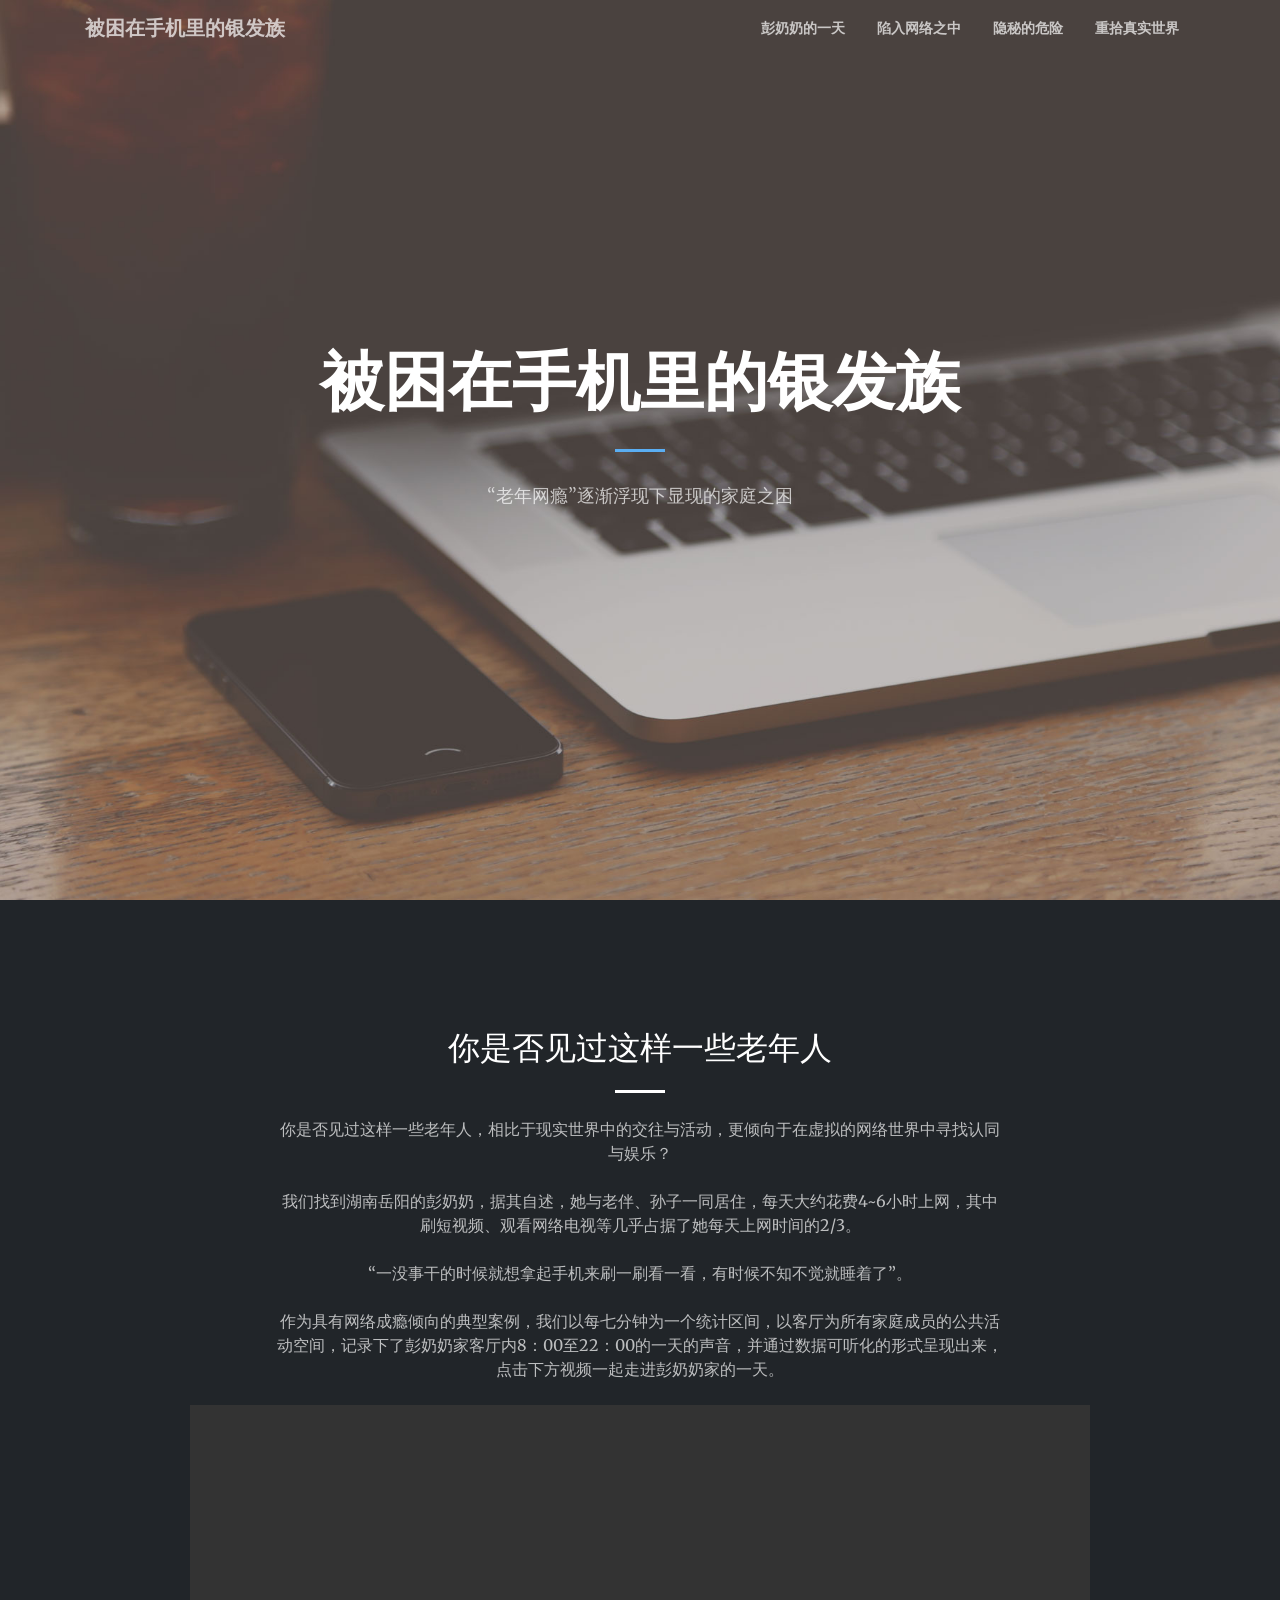
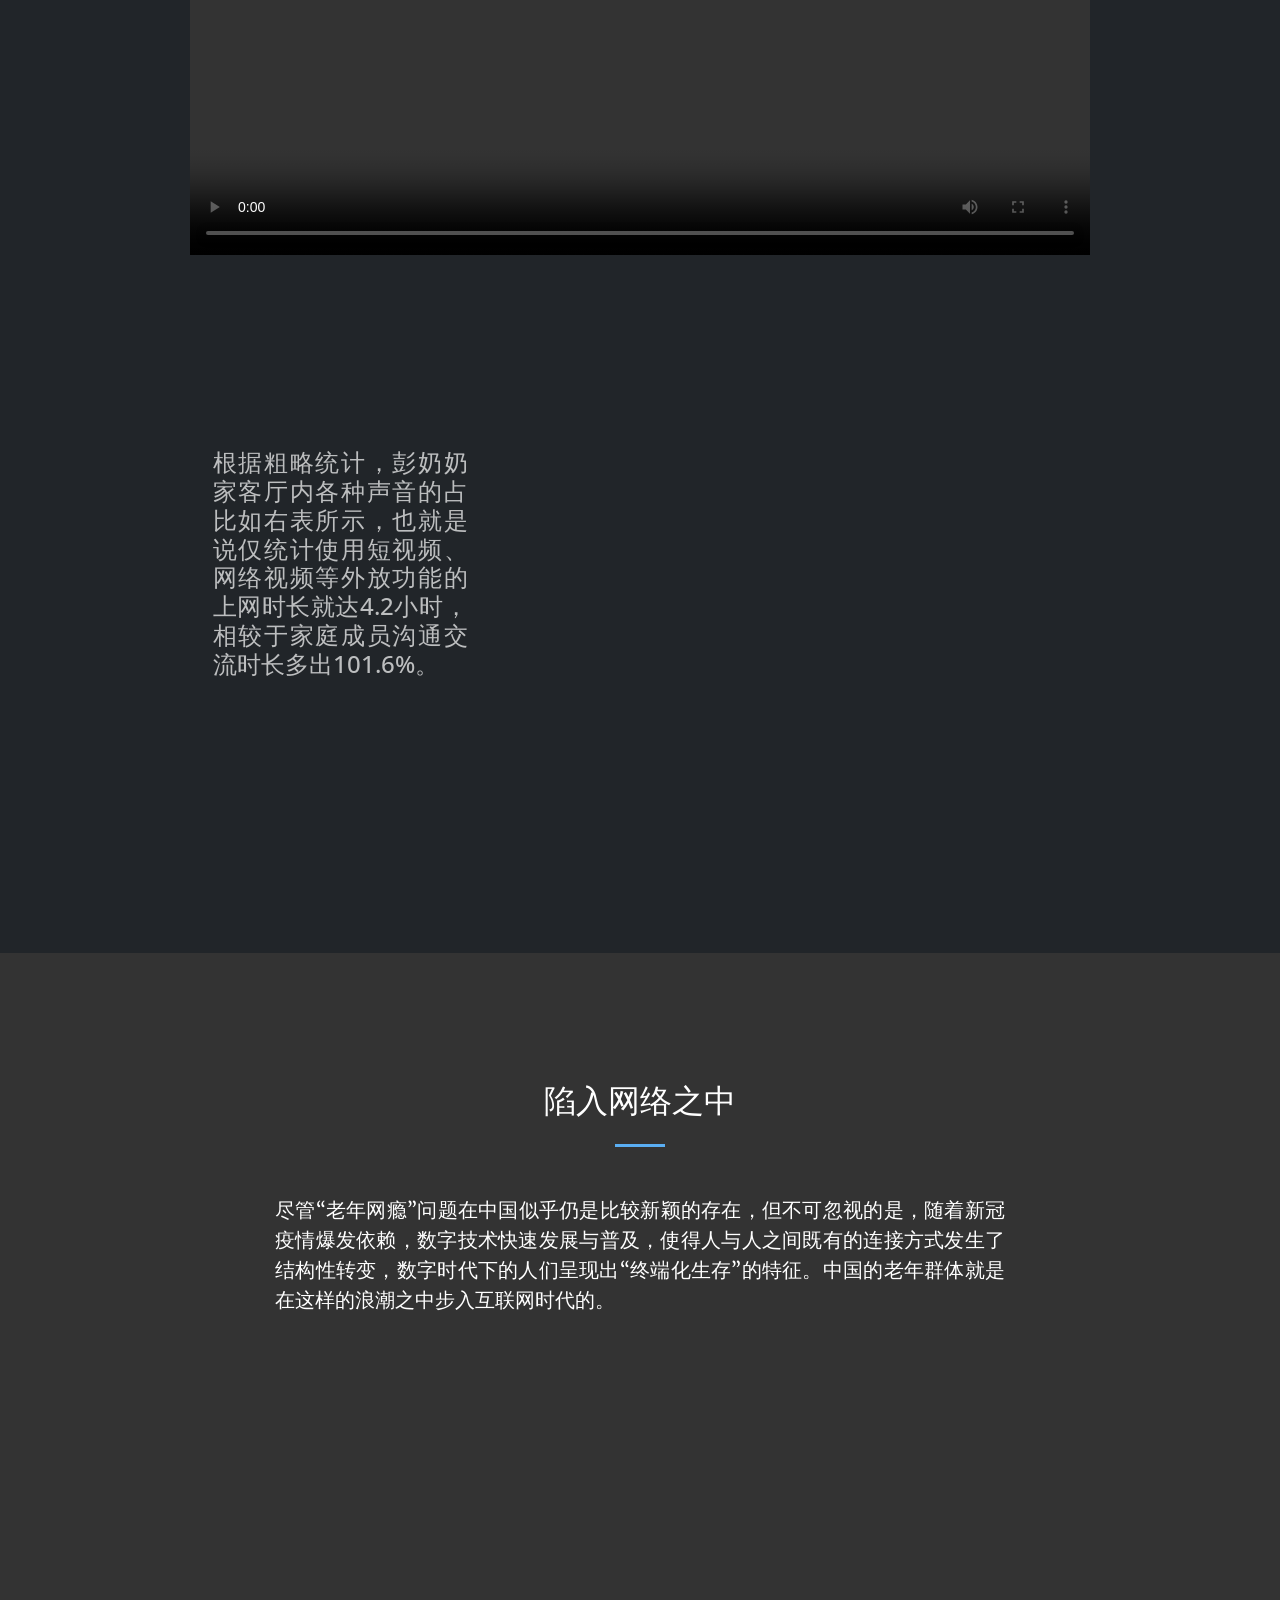
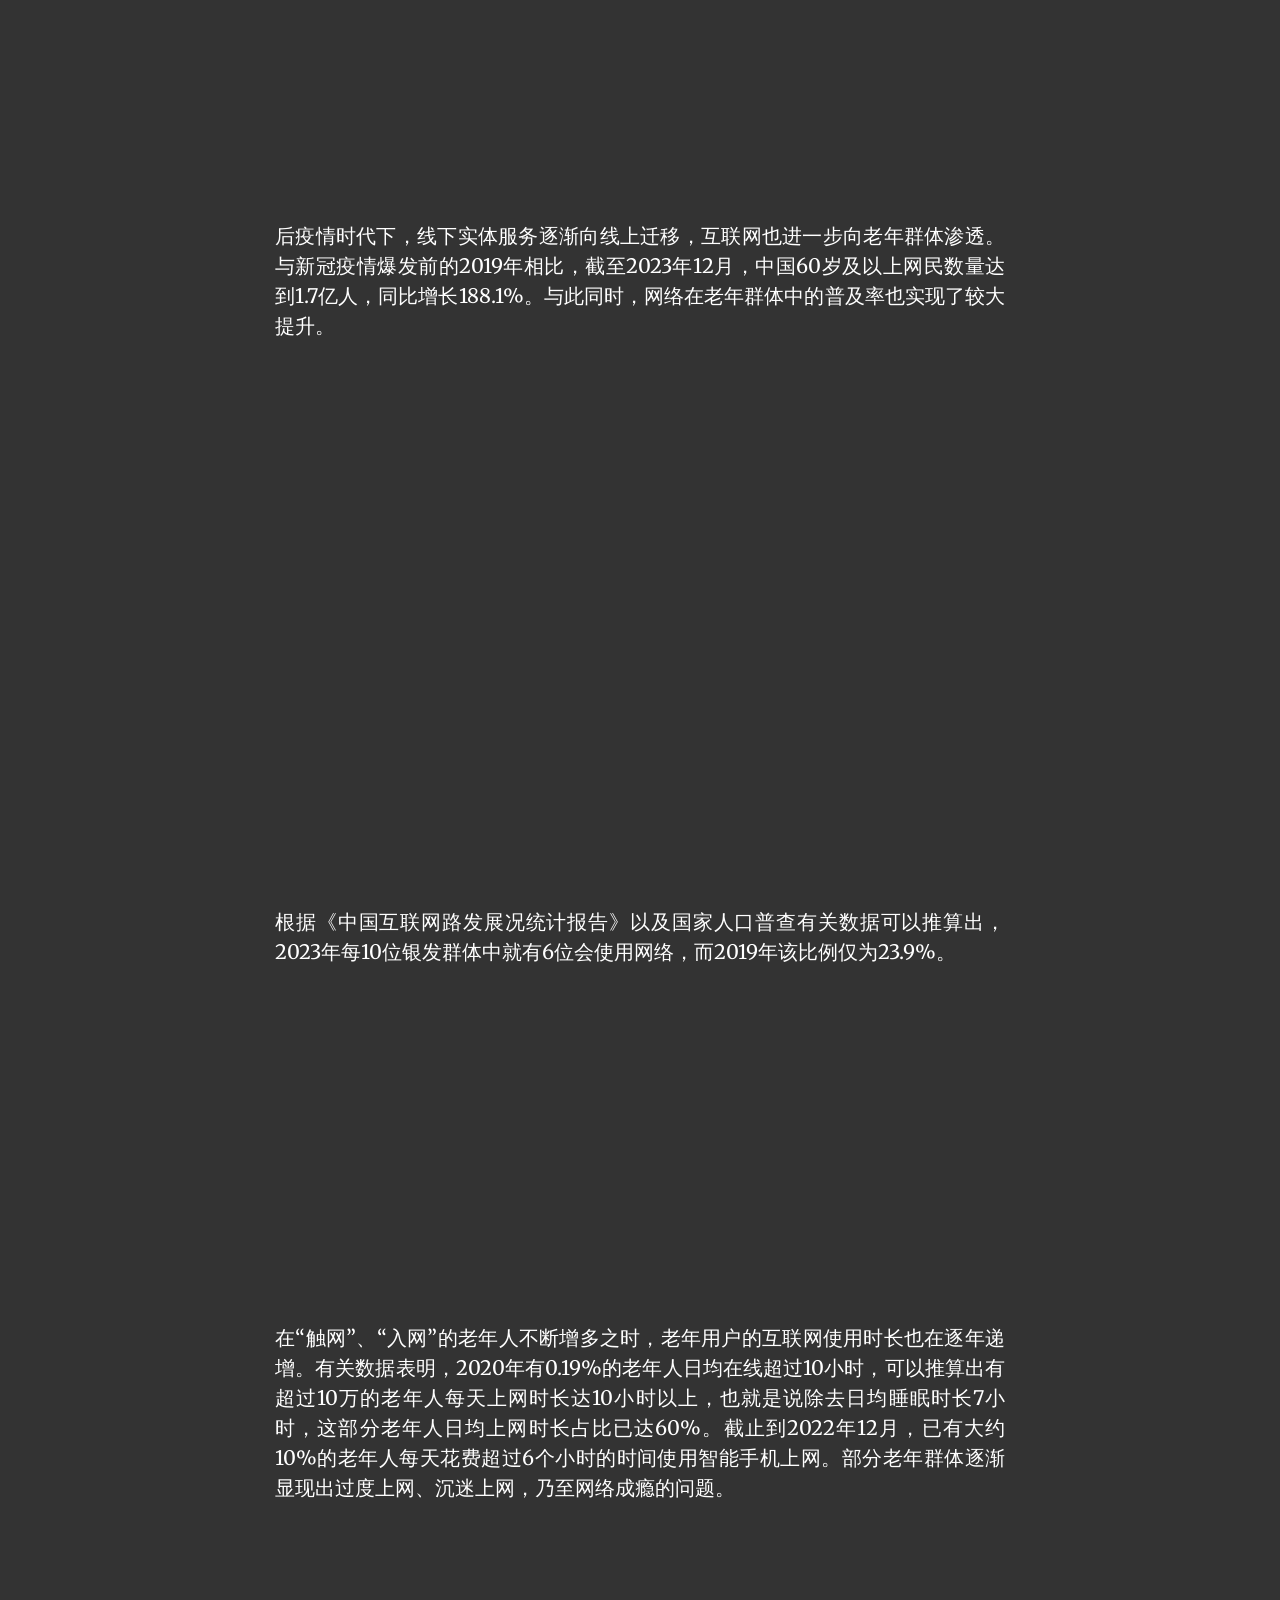
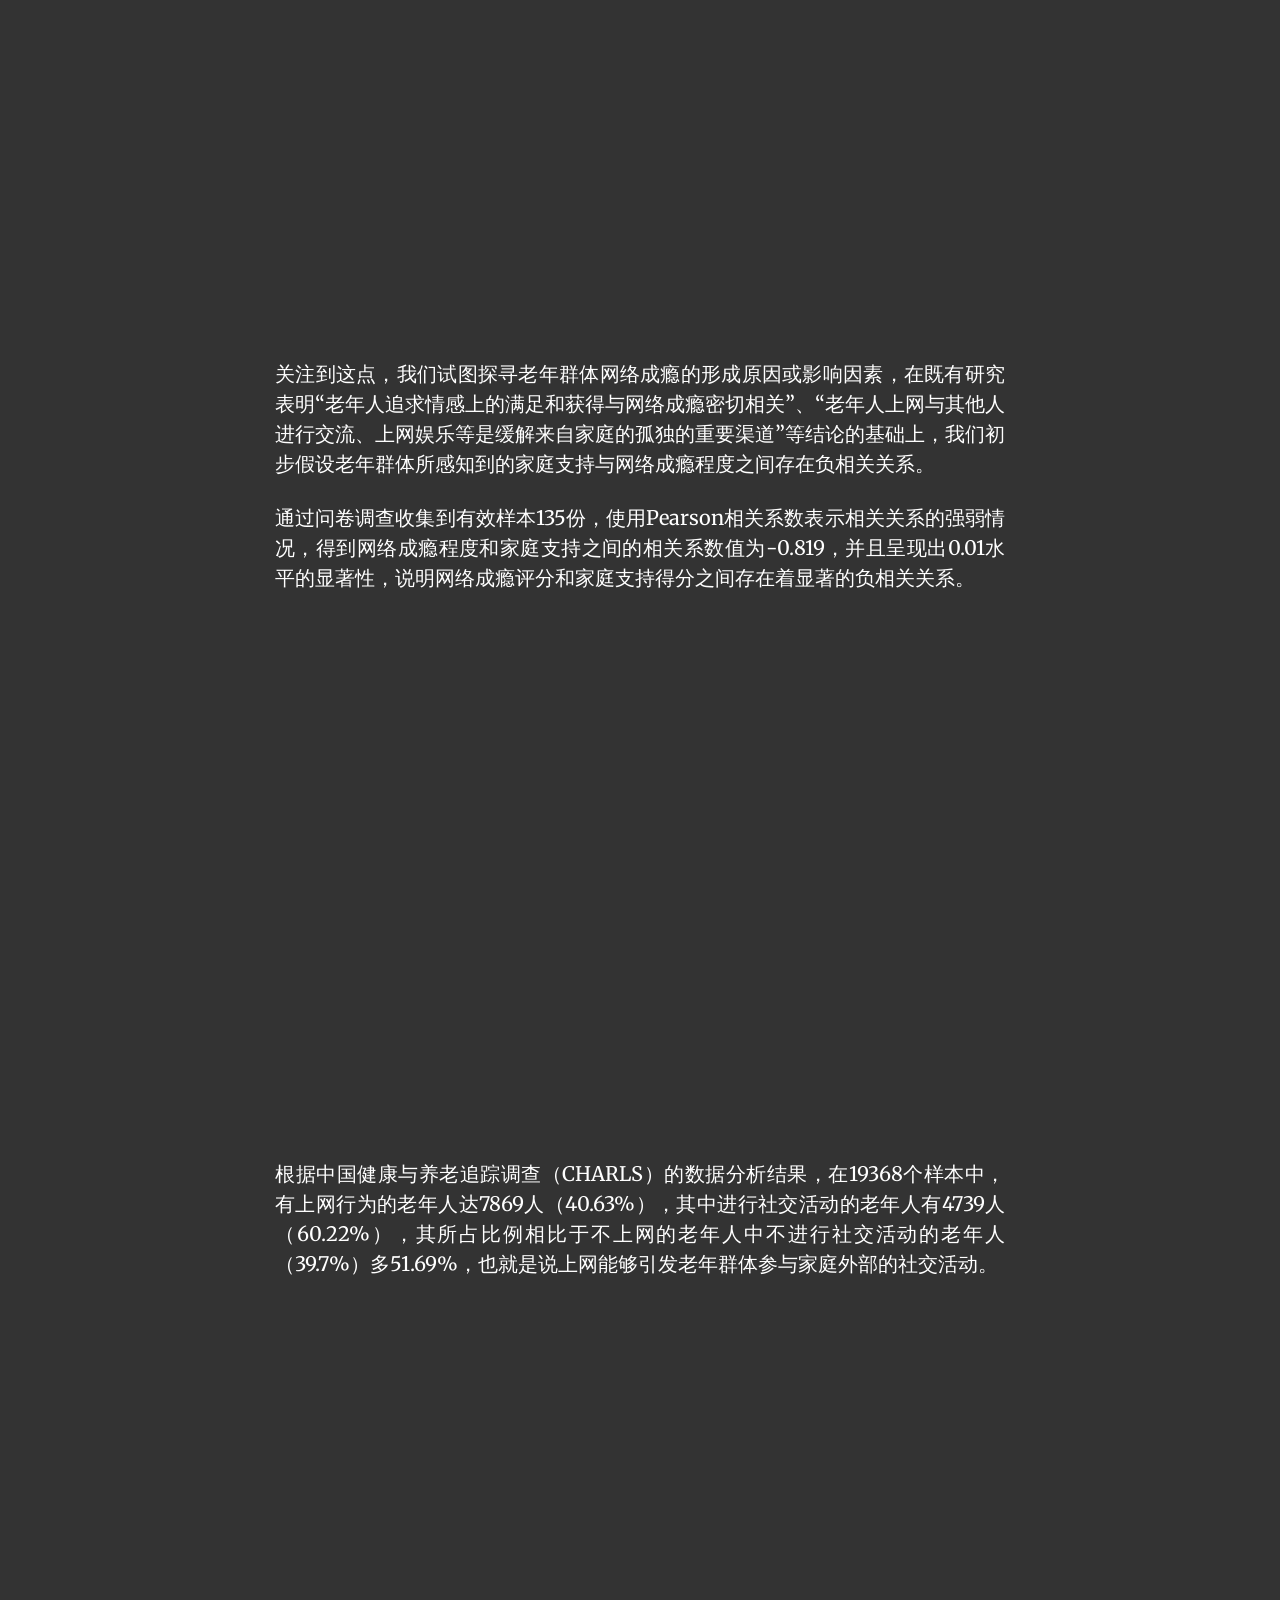
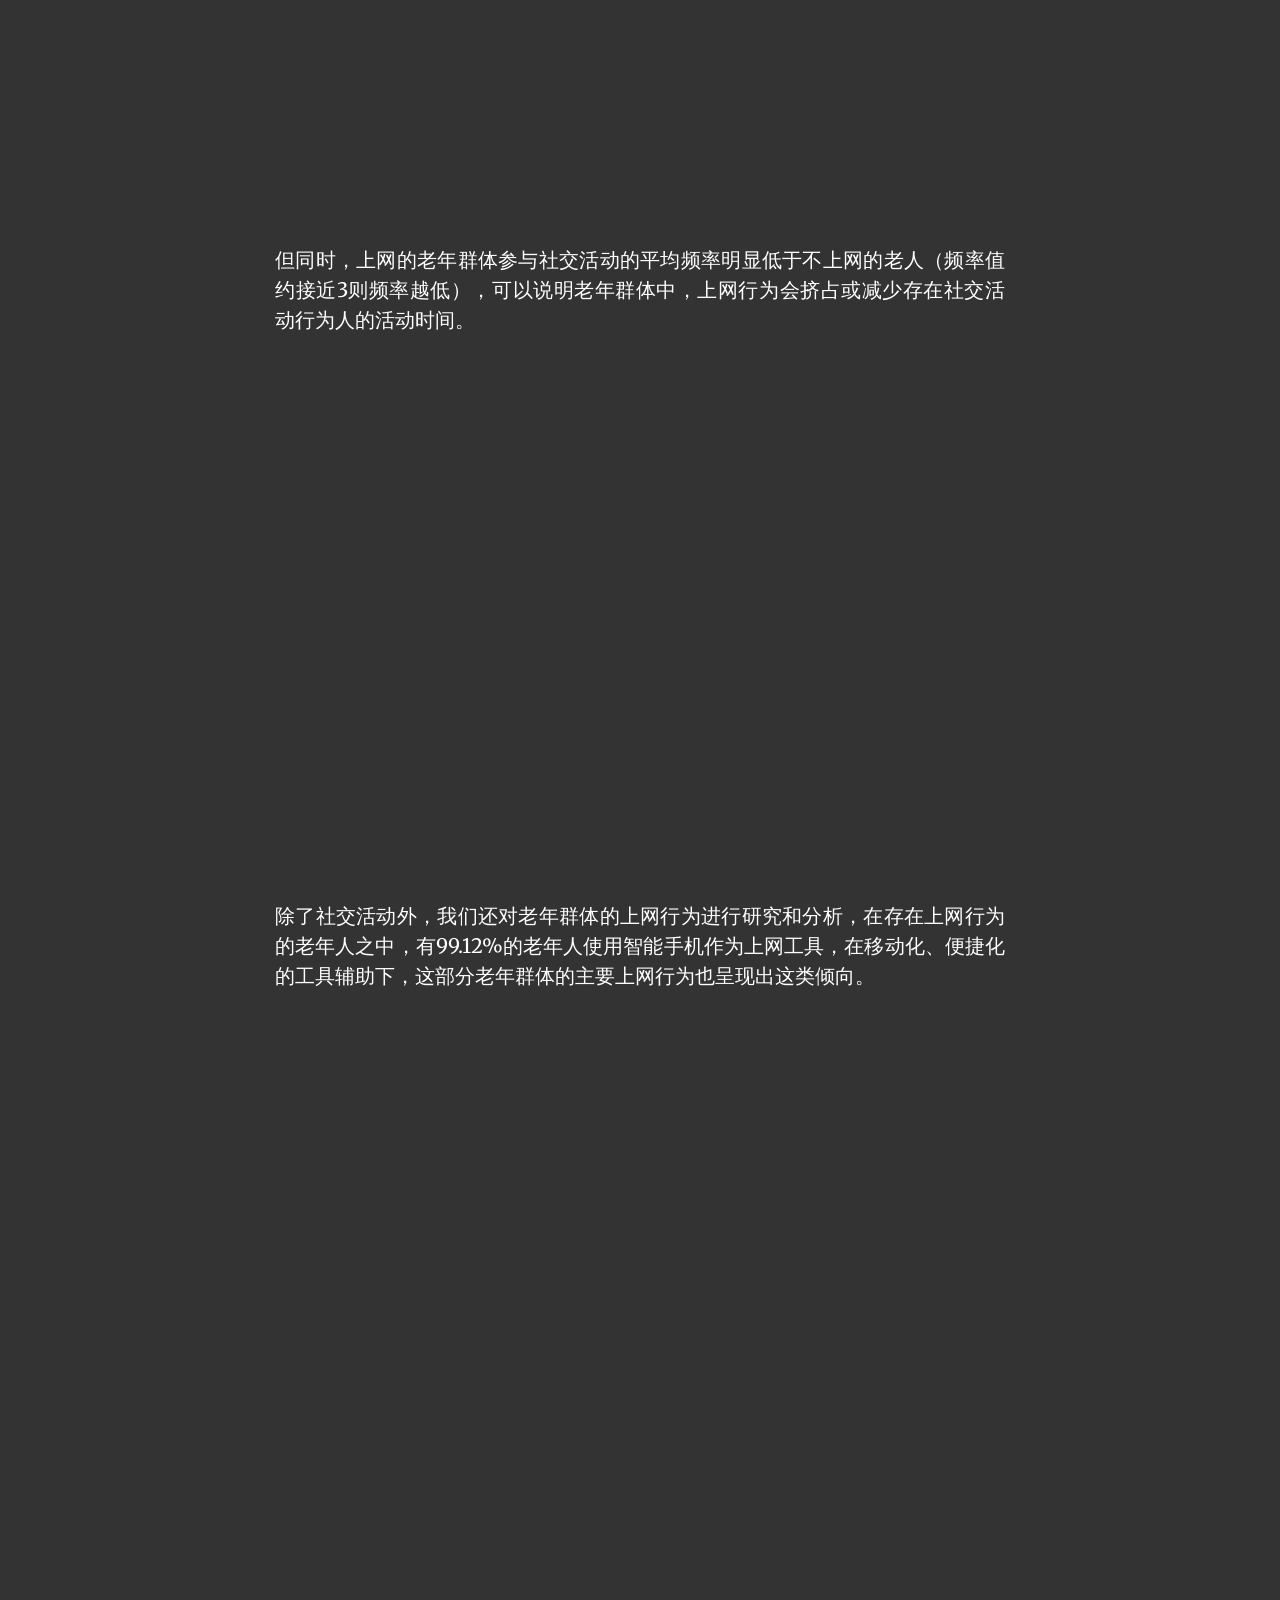
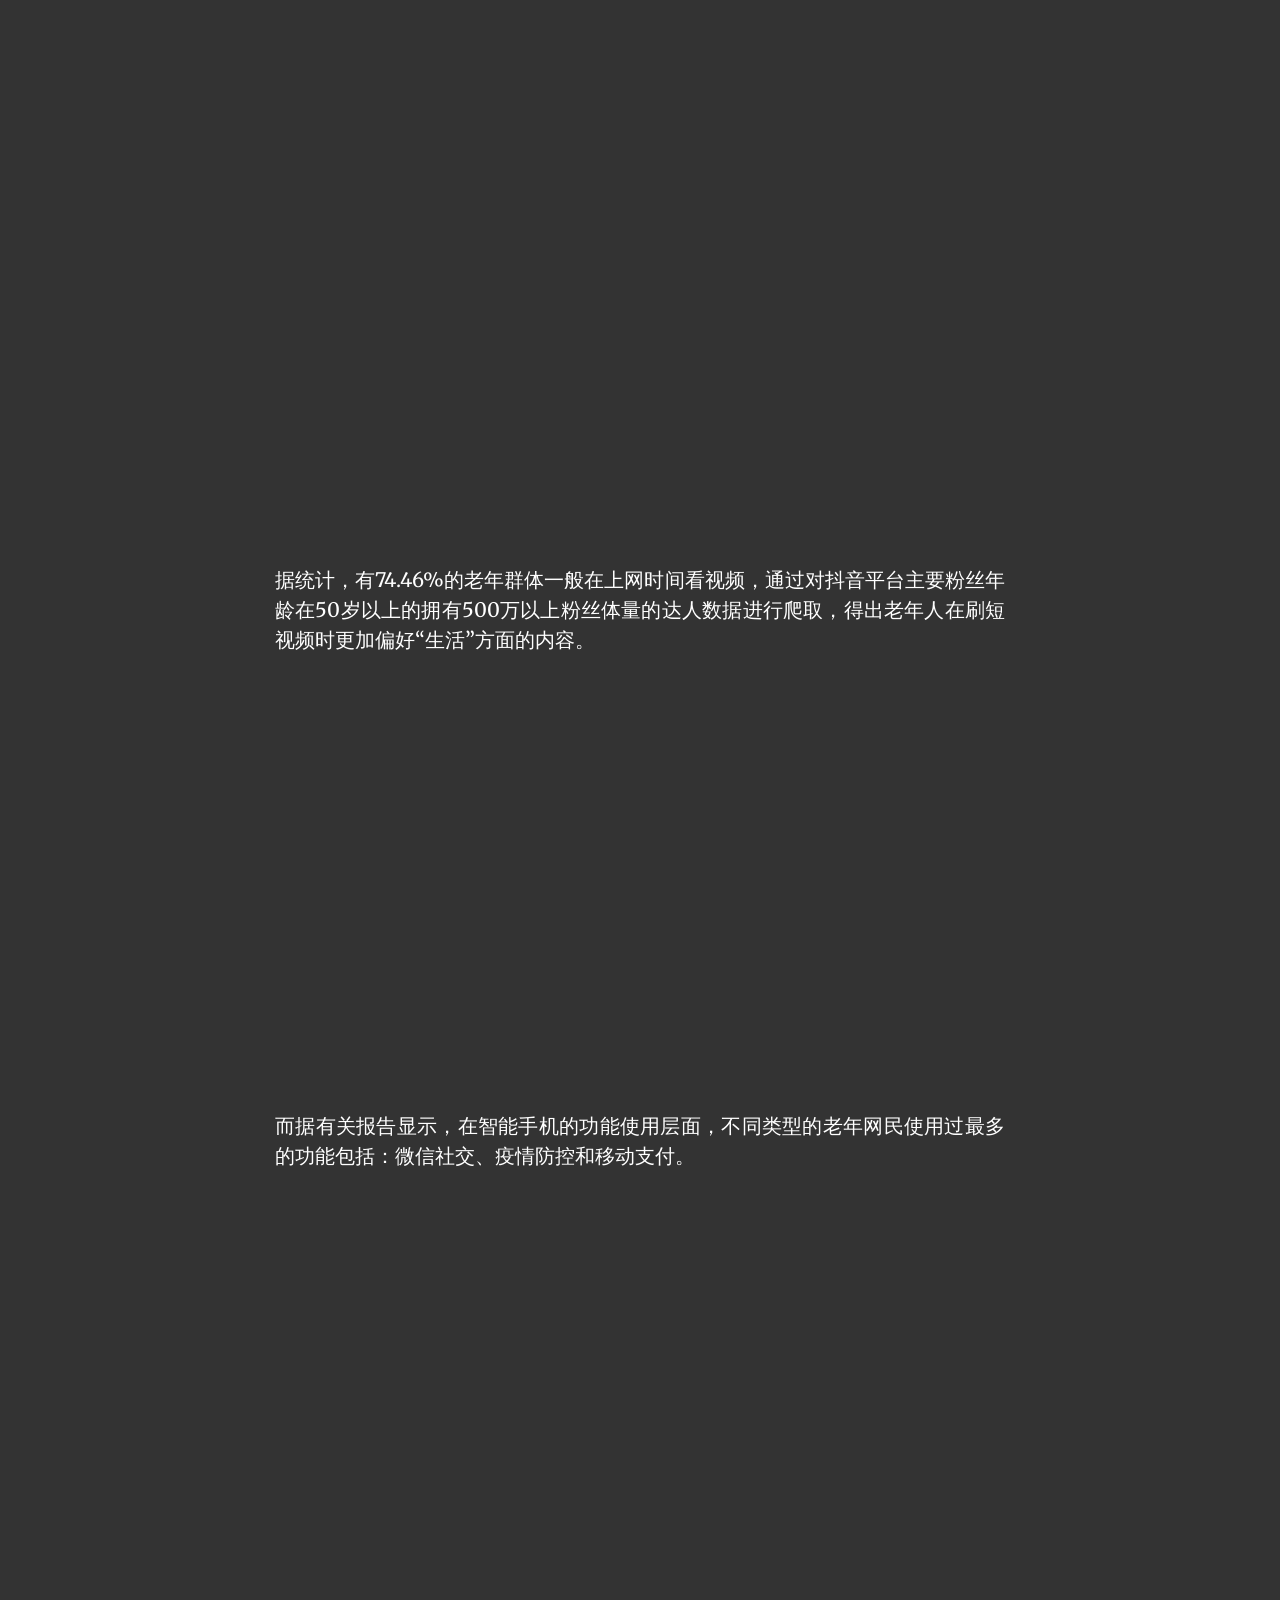
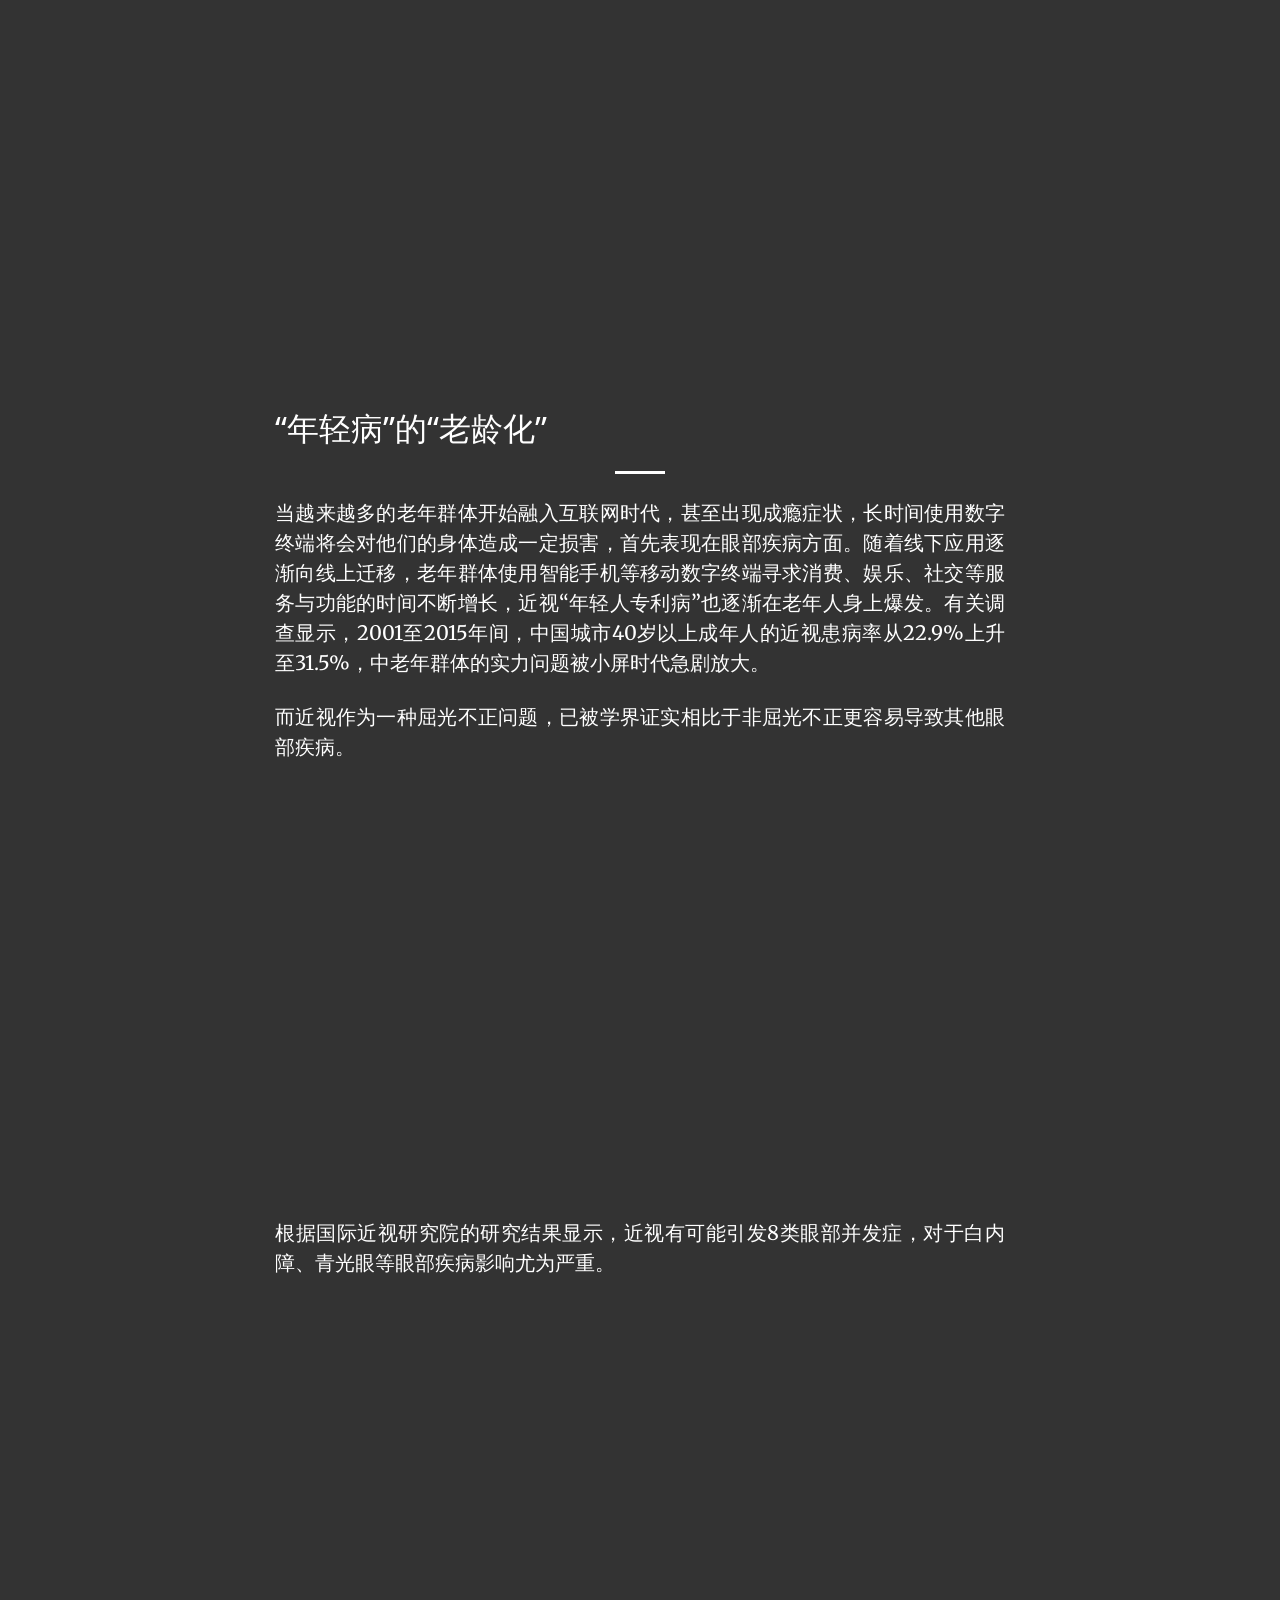
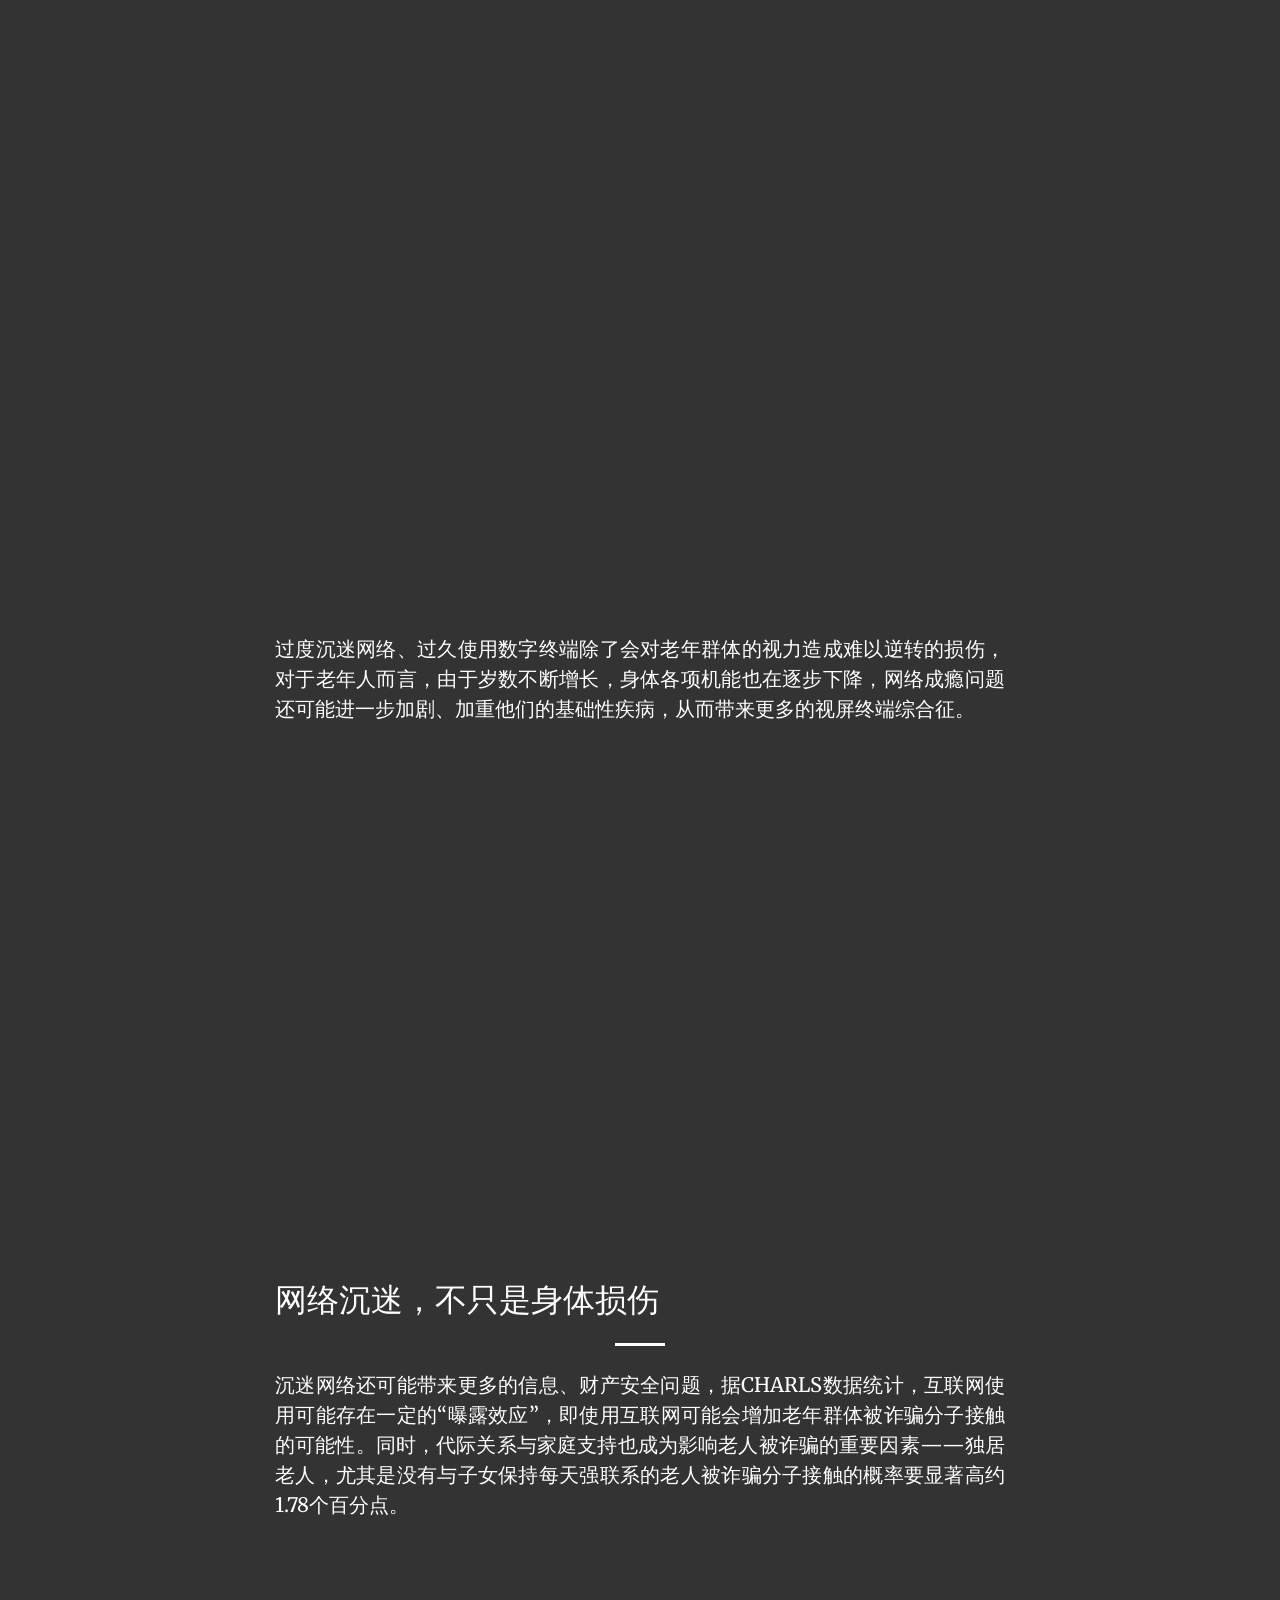
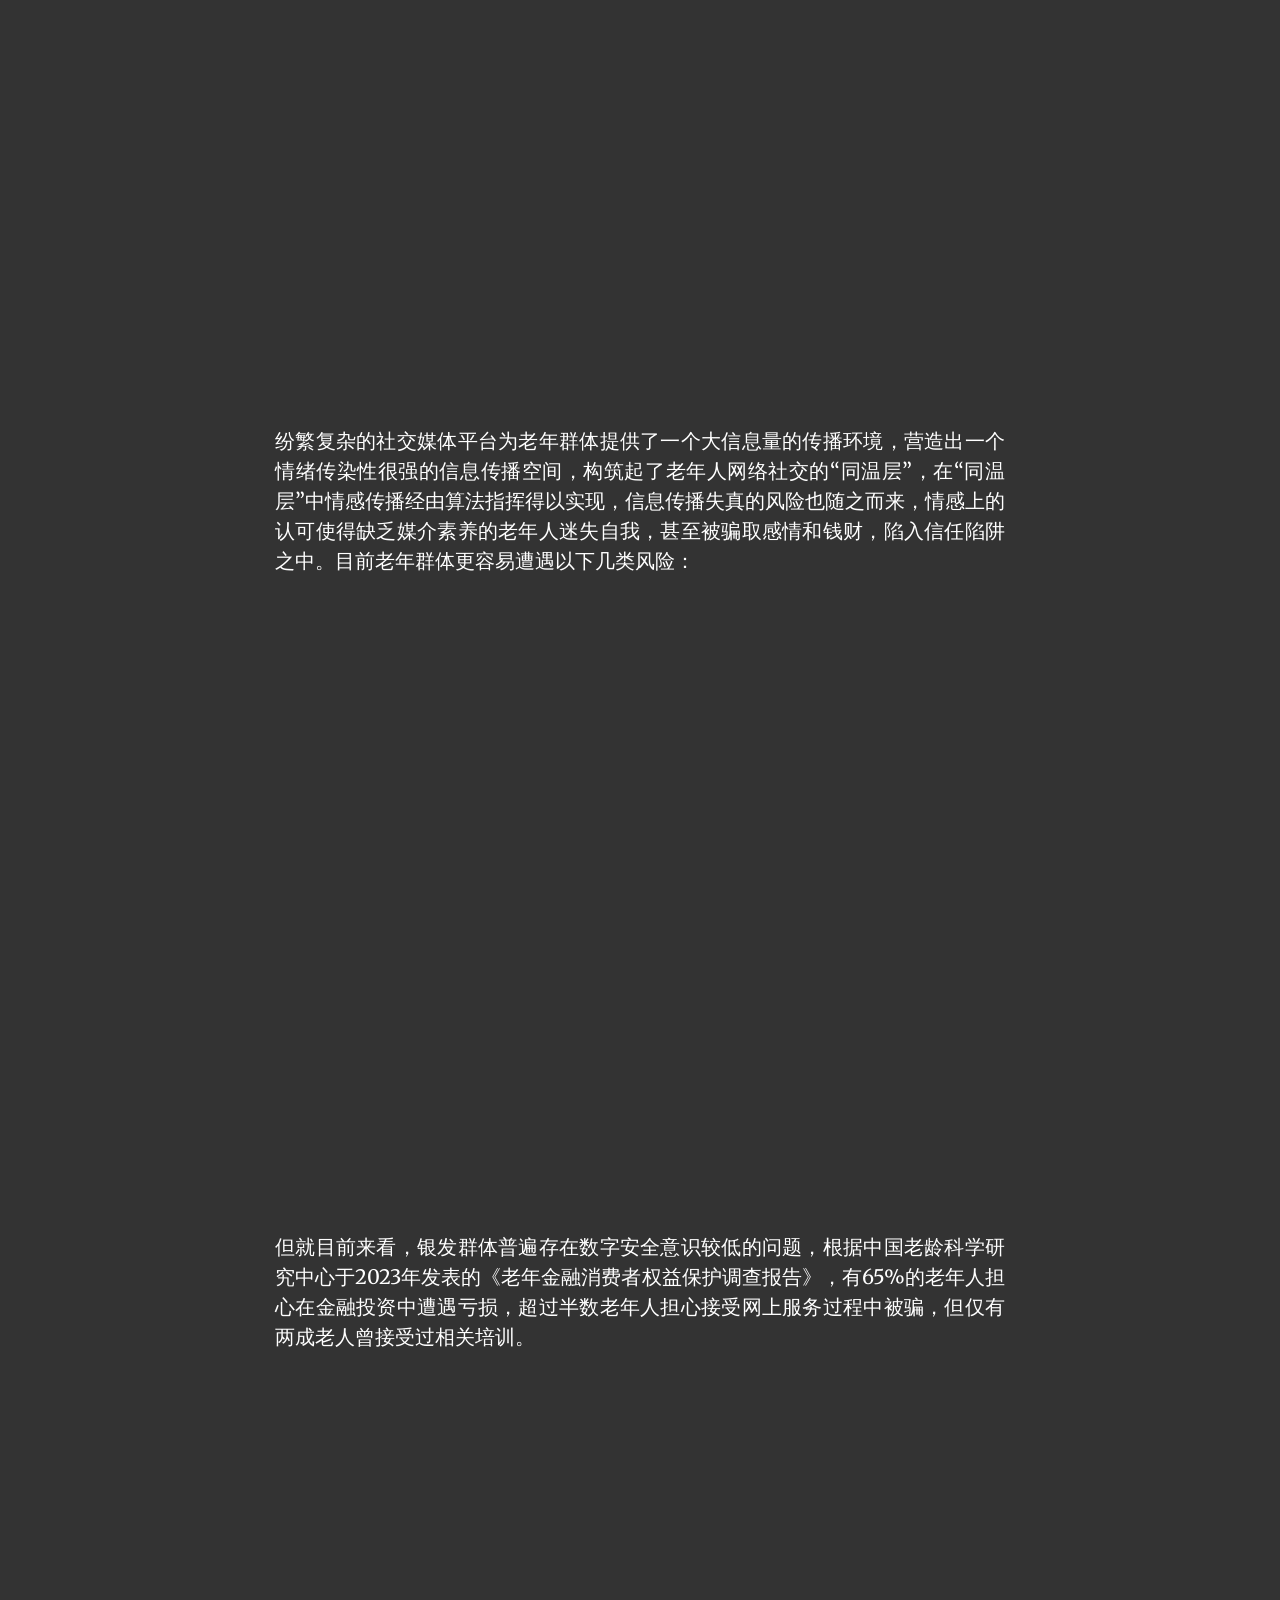
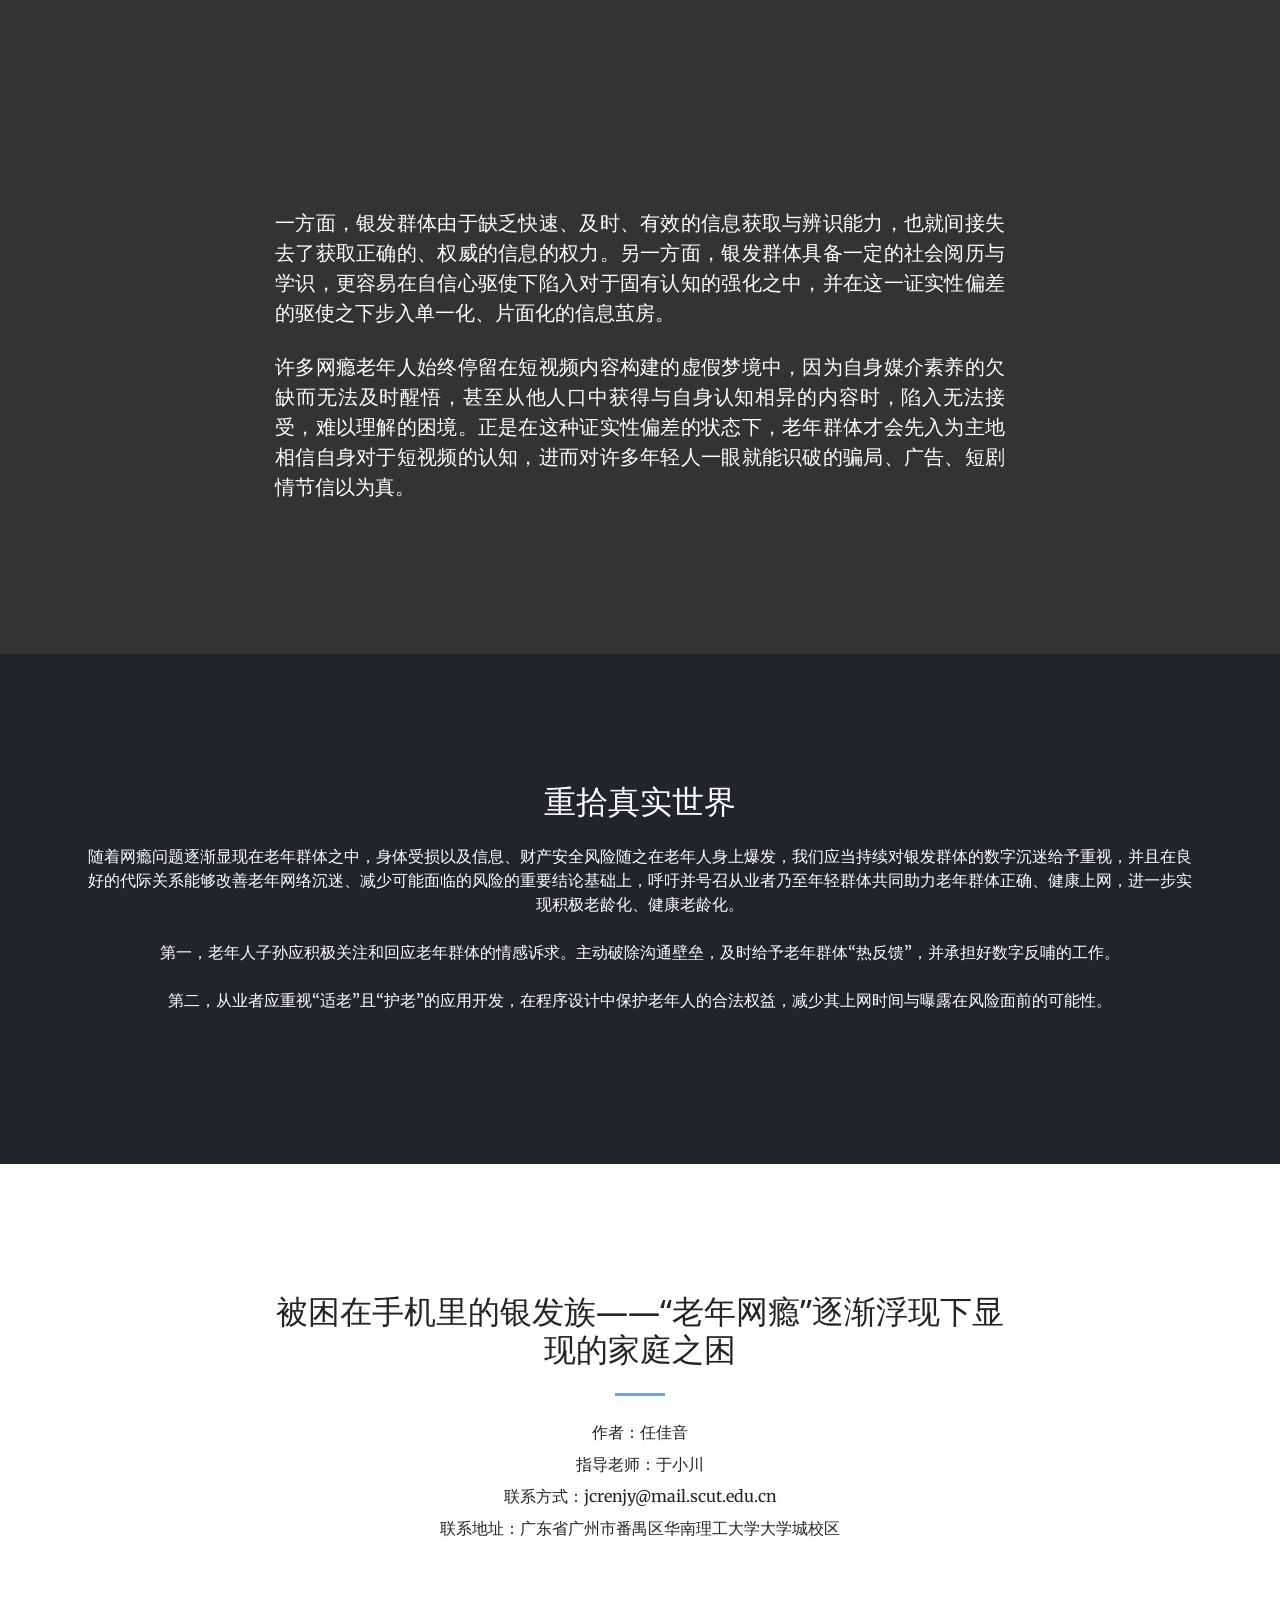
==== commit e115aae1: "feat: change theme color" ====
--- a/index.html
+++ b/index.html
@@ -27,6 +27,7 @@
 
     <!-- Custom styles for this template -->
     <link href="css/creative.min.css" rel="stylesheet">
+    <link rel="stylesheet" href="css/index.css">
 
 </head>
 
@@ -76,7 +77,7 @@
         </div>
     </header>
 
-    <section class="bg-primary" id="page1">
+    <section class="bg-dark" id="page1">
         <div class="container">
             <div class="row">
                 <div class="col-lg-8 mx-auto text-center">
@@ -93,8 +94,8 @@
             </div>
 
             <div class="row justify-content-center">
-                <div class="col-md-8">
-                    <video src="img/shujuvedio.mp4" controls width="100%"></video>
+                <div>
+                    <video src="img/shujuvedio.mp4" controls width="900"></video>
                 </div>
             </div>
 
@@ -113,7 +114,7 @@
         </div>
     </section>
 
-    <section id="page2">
+    <section class="main-content" id="page2">
         <div class="container">
             <div class="row">
                 <div class="col-lg-12 text-center">
@@ -125,7 +126,7 @@
 
         <div class="container">
             <div class="row">
-                <div class="col-lg-8 mx-auto text-center">
+                <div class="col-lg-8 mx-auto text-justify">
                     <p class="my-4">
                         尽管“老年网瘾”问题在中国似乎仍是比较新颖的存在，但不可忽视的是，随着新冠疫情爆发依赖，数字技术快速发展与普及，使得人与人之间既有的连接方式发生了结构性转变，数字时代下的人们呈现出“终端化生存”的特征。中国的老年群体就是在这样的浪潮之中步入互联网时代的。
                     </p>
@@ -142,7 +143,7 @@
 
         <div class="container">
             <div class="row">
-                <div class="col-lg-8 mx-auto text-center">
+                <div class="col-lg-8 mx-auto text-justify">
                     <p class="my-4">
                         后疫情时代下，线下实体服务逐渐向线上迁移，互联网也进一步向老年群体渗透。与新冠疫情爆发前的2019年相比，截至2023年12月，中国60岁及以上网民数量达到1.7亿人，同比增长188.1%。与此同时，网络在老年群体中的普及率也实现了较大提升。
                     </p>
@@ -159,7 +160,7 @@
 
         <div class="container">
             <div class="row">
-                <div class="col-lg-8 mx-auto text-center">
+                <div class="col-lg-8 mx-auto text-justify">
                     <p class="my-4">
                         根据《中国互联网路发展况统计报告》以及国家人口普查有关数据可以推算出，2023年每10位银发群体中就有6位会使用网络，而2019年该比例仅为23.9%。
                     </p>
@@ -176,7 +177,7 @@
 
         <div class="container">
             <div class="row">
-                <div class="col-lg-8 mx-auto text-center">
+                <div class="col-lg-8 mx-auto text-justify">
                     <p class="my-4">
                         在“触网”、“入网”的老年人不断增多之时，老年用户的互联网使用时长也在逐年递增。有关数据表明，2020年有0.19%的老年人日均在线超过10小时，可以推算出有超过10万的老年人每天上网时长达10小时以上，也就是说除去日均睡眠时长7小时，这部分老年人日均上网时长占比已达60%。截止到2022年12月，已有大约10%的老年人每天花费超过6个小时的时间使用智能手机上网。部分老年群体逐渐显现出过度上网、沉迷上网，乃至网络成瘾的问题。
                     </p>
@@ -193,7 +194,7 @@
 
         <div class="container">
             <div class="row">
-                <div class="col-lg-8 mx-auto text-center">
+                <div class="col-lg-8 mx-auto text-justify">
                     <p class="my-4">
                         关注到这点，我们试图探寻老年群体网络成瘾的形成原因或影响因素，在既有研究表明“老年人追求情感上的满足和获得与网络成瘾密切相关”、“老年人上网与其他人进行交流、上网娱乐等是缓解来自家庭的孤独的重要渠道”等结论的基础上，我们初步假设老年群体所感知到的家庭支持与网络成瘾程度之间存在负相关关系。
                     </p>
@@ -213,7 +214,7 @@
 
         <div class="container">
             <div class="row">
-                <div class="col-lg-8 mx-auto text-center">
+                <div class="col-lg-8 mx-auto text-justify">
                     <p class="my-4">
                         根据中国健康与养老追踪调查（CHARLS）的数据分析结果，在19368个样本中，有上网行为的老年人达7869人（40.63%），其中进行社交活动的老年人有4739人（60.22%），其所占比例相比于不上网的老年人中不进行社交活动的老年人（39.7%）多51.69%，也就是说上网能够引发老年群体参与家庭外部的社交活动。
                     </p>
@@ -230,7 +231,7 @@
 
         <div class="container">
             <div class="row">
-                <div class="col-lg-8 mx-auto text-center">
+                <div class="col-lg-8 mx-auto text-justify">
                     <p class="my-4">
                         但同时，上网的老年群体参与社交活动的平均频率明显低于不上网的老人（频率值约接近3则频率越低），可以说明老年群体中，上网行为会挤占或减少存在社交活动行为人的活动时间。
                     </p>
@@ -247,7 +248,7 @@
 
         <div class="container">
             <div class="row">
-                <div class="col-lg-8 mx-auto text-center">
+                <div class="col-lg-8 mx-auto text-justify">
                     <p class="my-4">
                         除了社交活动外，我们还对老年群体的上网行为进行研究和分析，在存在上网行为的老年人之中，有99.12%的老年人使用智能手机作为上网工具，在移动化、便捷化的工具辅助下，这部分老年群体的主要上网行为也呈现出这类倾向。
                     </p>
@@ -267,7 +268,7 @@
         </div>
         <div class="container">
             <div class="row">
-                <div class="col-lg-8 mx-auto text-center">
+                <div class="col-lg-8 mx-auto text-justify">
                     <p class="my-4">
                         据统计，有74.46%的老年群体一般在上网时间看视频，通过对抖音平台主要粉丝年龄在50岁以上的拥有500万以上粉丝体量的达人数据进行爬取，得出老年人在刷短视频时更加偏好“生活”方面的内容。
                     </p>
@@ -283,7 +284,7 @@
         </div>
         <div class="container">
             <div class="row">
-                <div class="col-lg-8 mx-auto text-center">
+                <div class="col-lg-8 mx-auto text-justify">
                     <p class="my-4">
                         而据有关报告显示，在智能手机的功能使用层面，不同类型的老年网民使用过最多的功能包括：微信社交、疫情防控和移动支付。
                     </p>
@@ -300,10 +301,10 @@
 
     </section>
 
-    <section class="bg-secondary" id="page3">
-        <div class="container">
-            <div class="row">
-                <div class="col-lg-8 mx-auto text-center">
+    <section class="main-content" id="page3">
+        <div class="container">
+            <div class="row">
+                <div class="col-lg-8 mx-auto text-justify">
                     <h2 class="section-heading">“年轻病”的“老龄化”</h2>
                     <hr class="light my-4">
 
@@ -344,7 +345,7 @@
                     </div>
                 </div>
 
-                <div class="col-lg-8 mx-auto mt-4 text-center">
+                <div class="col-lg-8 mx-auto mt-4 text-justify">
                     <h2 class="section-heading">网络沉迷，不只是身体损伤</h2>
                     <hr class="light my-4">
 
--- a/css/creative.min.css
+++ b/css/creative.min.css
@@ -2,4 +2,4 @@
  * Start Bootstrap - Creative v5.0.1 (https://startbootstrap.com/template-overviews/creative)
  * Copyright 2013-2018 Start Bootstrap
  * Licensed under MIT (https://github.com/BlackrockDigital/startbootstrap-creative/blob/master/LICENSE)
- */body,html{width:100%;height:100%}body{font-family:Merriweather,'Helvetica Neue',Arial,sans-serif}hr{max-width:50px;border-width:3px;border-color:#f05f40}hr.light{border-color:#fff}a{color:#f05f40;-webkit-transition:all .2s;transition:all .2s}a:hover{color:#f05f40}h1,h2,h3,h4,h5,h6{font-family:'Open Sans','Helvetica Neue',Arial,sans-serif}.bg-primary{background-color:#f05f40!important}.bg-dark{background-color:#212529!important}.text-faded{color:rgba(255,255,255,.7)}section{padding:8rem 0}.section-heading{margin-top:0}::-moz-selection{color:#fff;background:#212529;text-shadow:none}::selection{color:#fff;background:#212529;text-shadow:none}img::-moz-selection{color:#fff;background:0 0}img::selection{color:#fff;background:0 0}img::-moz-selection{color:#fff;background:0 0}#mainNav{border-bottom:1px solid rgba(33,37,41,.1);background-color:#fff;font-family:'Open Sans','Helvetica Neue',Arial,sans-serif;-webkit-transition:all .2s;transition:all .2s}#mainNav .navbar-brand{font-weight:700;text-transform:uppercase;color:#f05f40;font-family:'Open Sans','Helvetica Neue',Arial,sans-serif}#mainNav .navbar-brand:focus,#mainNav .navbar-brand:hover{color:#f05f40}#mainNav .navbar-nav>li.nav-item>a.nav-link,#mainNav .navbar-nav>li.nav-item>a.nav-link:focus{font-size:.9rem;font-weight:700;text-transform:uppercase;color:#212529}#mainNav .navbar-nav>li.nav-item>a.nav-link:focus:hover,#mainNav .navbar-nav>li.nav-item>a.nav-link:hover{color:#f05f40}#mainNav .navbar-nav>li.nav-item>a.nav-link.active,#mainNav .navbar-nav>li.nav-item>a.nav-link:focus.active{color:#f05f40!important;background-color:transparent}#mainNav .navbar-nav>li.nav-item>a.nav-link.active:hover,#mainNav .navbar-nav>li.nav-item>a.nav-link:focus.active:hover{background-color:transparent}@media (min-width:992px){#mainNav{border-color:transparent;background-color:transparent}#mainNav .navbar-brand{color:rgba(255,255,255,.7)}#mainNav .navbar-brand:focus,#mainNav .navbar-brand:hover{color:#fff}#mainNav .navbar-nav>li.nav-item>a.nav-link{padding:.5rem 1rem}#mainNav .navbar-nav>li.nav-item>a.nav-link,#mainNav .navbar-nav>li.nav-item>a.nav-link:focus{color:rgba(255,255,255,.7)}#mainNav .navbar-nav>li.nav-item>a.nav-link:focus:hover,#mainNav .navbar-nav>li.nav-item>a.nav-link:hover{color:#fff}#mainNav.navbar-shrink{border-bottom:1px solid rgba(33,37,41,.1);background-color:#fff}#mainNav.navbar-shrink .navbar-brand{color:#f05f40}#mainNav.navbar-shrink .navbar-brand:focus,#mainNav.navbar-shrink .navbar-brand:hover{color:#f05f40}#mainNav.navbar-shrink .navbar-nav>li.nav-item>a.nav-link,#mainNav.navbar-shrink .navbar-nav>li.nav-item>a.nav-link:focus{color:#212529}#mainNav.navbar-shrink .navbar-nav>li.nav-item>a.nav-link:focus:hover,#mainNav.navbar-shrink .navbar-nav>li.nav-item>a.nav-link:hover{color:#f05f40}}header.masthead{padding-top:10rem;padding-bottom:calc(10rem - 56px);background-image:url(../img/header.jpg);background-position:center center;background-size:cover}header.masthead hr{margin-top:30px;margin-bottom:30px}header.masthead h1{font-size:2rem}header.masthead p{font-weight:300}@media (min-width:768px){header.masthead p{font-size:1.15rem}}@media (min-width:992px){header.masthead{height:100vh;min-height:650px;padding-top:0;padding-bottom:0}header.masthead h1{font-size:3rem}}@media (min-width:1200px){header.masthead h1{font-size:4rem}}.service-box{max-width:400px}.portfolio-box{position:relative;display:block;max-width:650px;margin:0 auto}.portfolio-box .portfolio-box-caption{position:absolute;bottom:0;display:block;width:100%;height:100%;text-align:center;opacity:0;color:#fff;background:rgba(240,95,64,.9);-webkit-transition:all .2s;transition:all .2s}.portfolio-box .portfolio-box-caption .portfolio-box-caption-content{position:absolute;top:50%;width:100%;-webkit-transform:translateY(-50%);transform:translateY(-50%);text-align:center}.portfolio-box .portfolio-box-caption .portfolio-box-caption-content .project-category,.portfolio-box .portfolio-box-caption .portfolio-box-caption-content .project-name{padding:0 15px;font-family:'Open Sans','Helvetica Neue',Arial,sans-serif}.portfolio-box .portfolio-box-caption .portfolio-box-caption-content .project-category{font-size:14px;font-weight:600;text-transform:uppercase}.portfolio-box .portfolio-box-caption .portfolio-box-caption-content .project-name{font-size:18px}.portfolio-box:hover .portfolio-box-caption{opacity:1}.portfolio-box:focus{outline:0}@media (min-width:768px){.portfolio-box .portfolio-box-caption .portfolio-box-caption-content .project-category{font-size:16px}.portfolio-box .portfolio-box-caption .portfolio-box-caption-content .project-name{font-size:22px}}.text-primary{color:#f05f40!important}.btn{font-weight:700;text-transform:uppercase;border:none;border-radius:300px;font-family:'Open Sans','Helvetica Neue',Arial,sans-serif}.btn-xl{padding:1rem 2rem}.btn-primary{background-color:#f05f40;border-color:#f05f40}.btn-primary:active,.btn-primary:focus,.btn-primary:hover{color:#fff;background-color:#ee4b28!important}.btn-primary:active,.btn-primary:focus{-webkit-box-shadow:0 0 0 .2rem rgba(240,95,64,.5)!important;box-shadow:0 0 0 .2rem rgba(240,95,64,.5)!important}+ */body,html{width:100%;height:100%}body{font-family:Merriweather,'Helvetica Neue',Arial,sans-serif}hr{max-width:50px;border-width:3px;border-color:#5aaef3}hr.light{border-color:#fff}a{color:#5aaef3;-webkit-transition:all .2s;transition:all .2s}a:hover{color:#5aaef3}h1,h2,h3,h4,h5,h6{font-family:'Open Sans','Helvetica Neue',Arial,sans-serif}.bg-primary{background-color:#5aaef3!important}.bg-dark{background-color:#212529!important}.text-faded{color:rgba(255,255,255,.7)}section{padding:8rem 0}.section-heading{margin-top:0}::-moz-selection{color:#fff;background:#212529;text-shadow:none}::selection{color:#fff;background:#212529;text-shadow:none}img::-moz-selection{color:#fff;background:0 0}img::selection{color:#fff;background:0 0}img::-moz-selection{color:#fff;background:0 0}#mainNav{border-bottom:1px solid rgba(33,37,41,.1);background-color:#fff;font-family:'Open Sans','Helvetica Neue',Arial,sans-serif;-webkit-transition:all .2s;transition:all .2s}#mainNav .navbar-brand{font-weight:700;text-transform:uppercase;color:#5aaef3;font-family:'Open Sans','Helvetica Neue',Arial,sans-serif}#mainNav .navbar-brand:focus,#mainNav .navbar-brand:hover{color:#5aaef3}#mainNav .navbar-nav>li.nav-item>a.nav-link,#mainNav .navbar-nav>li.nav-item>a.nav-link:focus{font-size:.9rem;font-weight:700;text-transform:uppercase;color:#212529}#mainNav .navbar-nav>li.nav-item>a.nav-link:focus:hover,#mainNav .navbar-nav>li.nav-item>a.nav-link:hover{color:#5aaef3}#mainNav .navbar-nav>li.nav-item>a.nav-link.active,#mainNav .navbar-nav>li.nav-item>a.nav-link:focus.active{color:#5aaef3!important;background-color:transparent}#mainNav .navbar-nav>li.nav-item>a.nav-link.active:hover,#mainNav .navbar-nav>li.nav-item>a.nav-link:focus.active:hover{background-color:transparent}@media (min-width:992px){#mainNav{border-color:transparent;background-color:transparent}#mainNav .navbar-brand{color:rgba(255,255,255,.7)}#mainNav .navbar-brand:focus,#mainNav .navbar-brand:hover{color:#fff}#mainNav .navbar-nav>li.nav-item>a.nav-link{padding:.5rem 1rem}#mainNav .navbar-nav>li.nav-item>a.nav-link,#mainNav .navbar-nav>li.nav-item>a.nav-link:focus{color:rgba(255,255,255,.7)}#mainNav .navbar-nav>li.nav-item>a.nav-link:focus:hover,#mainNav .navbar-nav>li.nav-item>a.nav-link:hover{color:#fff}#mainNav.navbar-shrink{border-bottom:1px solid rgba(33,37,41,.1);background-color:#595959}#mainNav.navbar-shrink .navbar-brand{color:#5aaef3}#mainNav.navbar-shrink .navbar-brand:focus,#mainNav.navbar-shrink .navbar-brand:hover{color:#5aaef3}#mainNav.navbar-shrink .navbar-nav>li.nav-item>a.nav-link,#mainNav.navbar-shrink .navbar-nav>li.nav-item>a.nav-link:focus{color:#212529}#mainNav.navbar-shrink .navbar-nav>li.nav-item>a.nav-link:focus:hover,#mainNav.navbar-shrink .navbar-nav>li.nav-item>a.nav-link:hover{color:#5aaef3}}header.masthead{padding-top:10rem;padding-bottom:calc(10rem - 56px);background-image:url(../img/header.jpg);background-position:center center;background-size:cover}header.masthead hr{margin-top:30px;margin-bottom:30px}header.masthead h1{font-size:2rem}header.masthead p{font-weight:300}@media (min-width:768px){header.masthead p{font-size:1.15rem}}@media (min-width:992px){header.masthead{height:100vh;min-height:650px;padding-top:0;padding-bottom:0}header.masthead h1{font-size:3rem}}@media (min-width:1200px){header.masthead h1{font-size:4rem}}.service-box{max-width:400px}.portfolio-box{position:relative;display:block;max-width:650px;margin:0 auto}.portfolio-box .portfolio-box-caption{position:absolute;bottom:0;display:block;width:100%;height:100%;text-align:center;opacity:0;color:#fff;background:rgba(240,95,64,.9);-webkit-transition:all .2s;transition:all .2s}.portfolio-box .portfolio-box-caption .portfolio-box-caption-content{position:absolute;top:50%;width:100%;-webkit-transform:translateY(-50%);transform:translateY(-50%);text-align:center}.portfolio-box .portfolio-box-caption .portfolio-box-caption-content .project-category,.portfolio-box .portfolio-box-caption .portfolio-box-caption-content .project-name{padding:0 15px;font-family:'Open Sans','Helvetica Neue',Arial,sans-serif}.portfolio-box .portfolio-box-caption .portfolio-box-caption-content .project-category{font-size:14px;font-weight:600;text-transform:uppercase}.portfolio-box .portfolio-box-caption .portfolio-box-caption-content .project-name{font-size:18px}.portfolio-box:hover .portfolio-box-caption{opacity:1}.portfolio-box:focus{outline:0}@media (min-width:768px){.portfolio-box .portfolio-box-caption .portfolio-box-caption-content .project-category{font-size:16px}.portfolio-box .portfolio-box-caption .portfolio-box-caption-content .project-name{font-size:22px}}.text-primary{color:#5aaef3!important}.btn{font-weight:700;text-transform:uppercase;border:none;border-radius:300px;font-family:'Open Sans','Helvetica Neue',Arial,sans-serif}.btn-xl{padding:1rem 2rem}.btn-primary{background-color:#5aaef3;border-color:#5aaef3}.btn-primary:active,.btn-primary:focus,.btn-primary:hover{color:#fff;background-color:#ee4b28!important}.btn-primary:active,.btn-primary:focus{-webkit-box-shadow:0 0 0 .2rem rgba(240,95,64,.5)!important;box-shadow:0 0 0 .2rem rgba(240,95,64,.5)!important}
--- a/css/index.css
+++ b/css/index.css
@@ -0,0 +1,5 @@
+.main-content {
+  background: #333333;
+  color: #ffffff;
+  font-size: 20px;
+}
